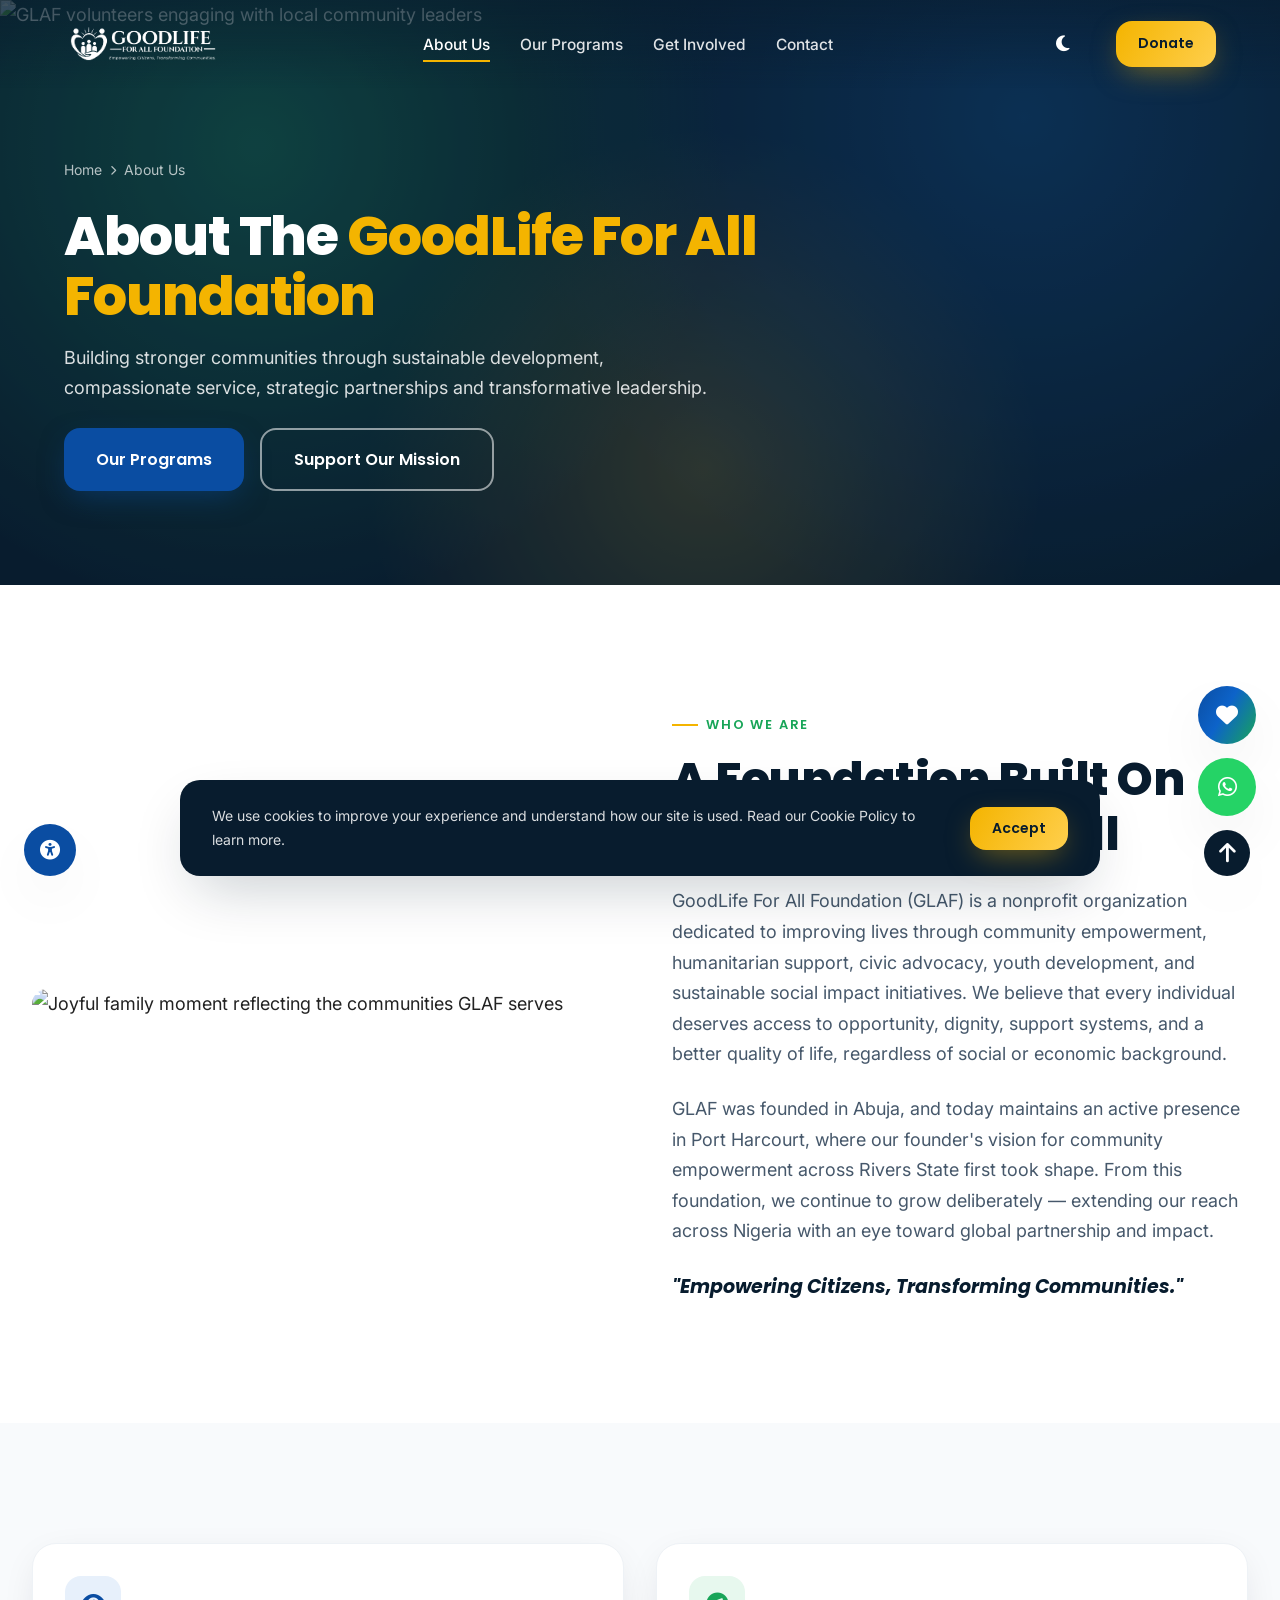
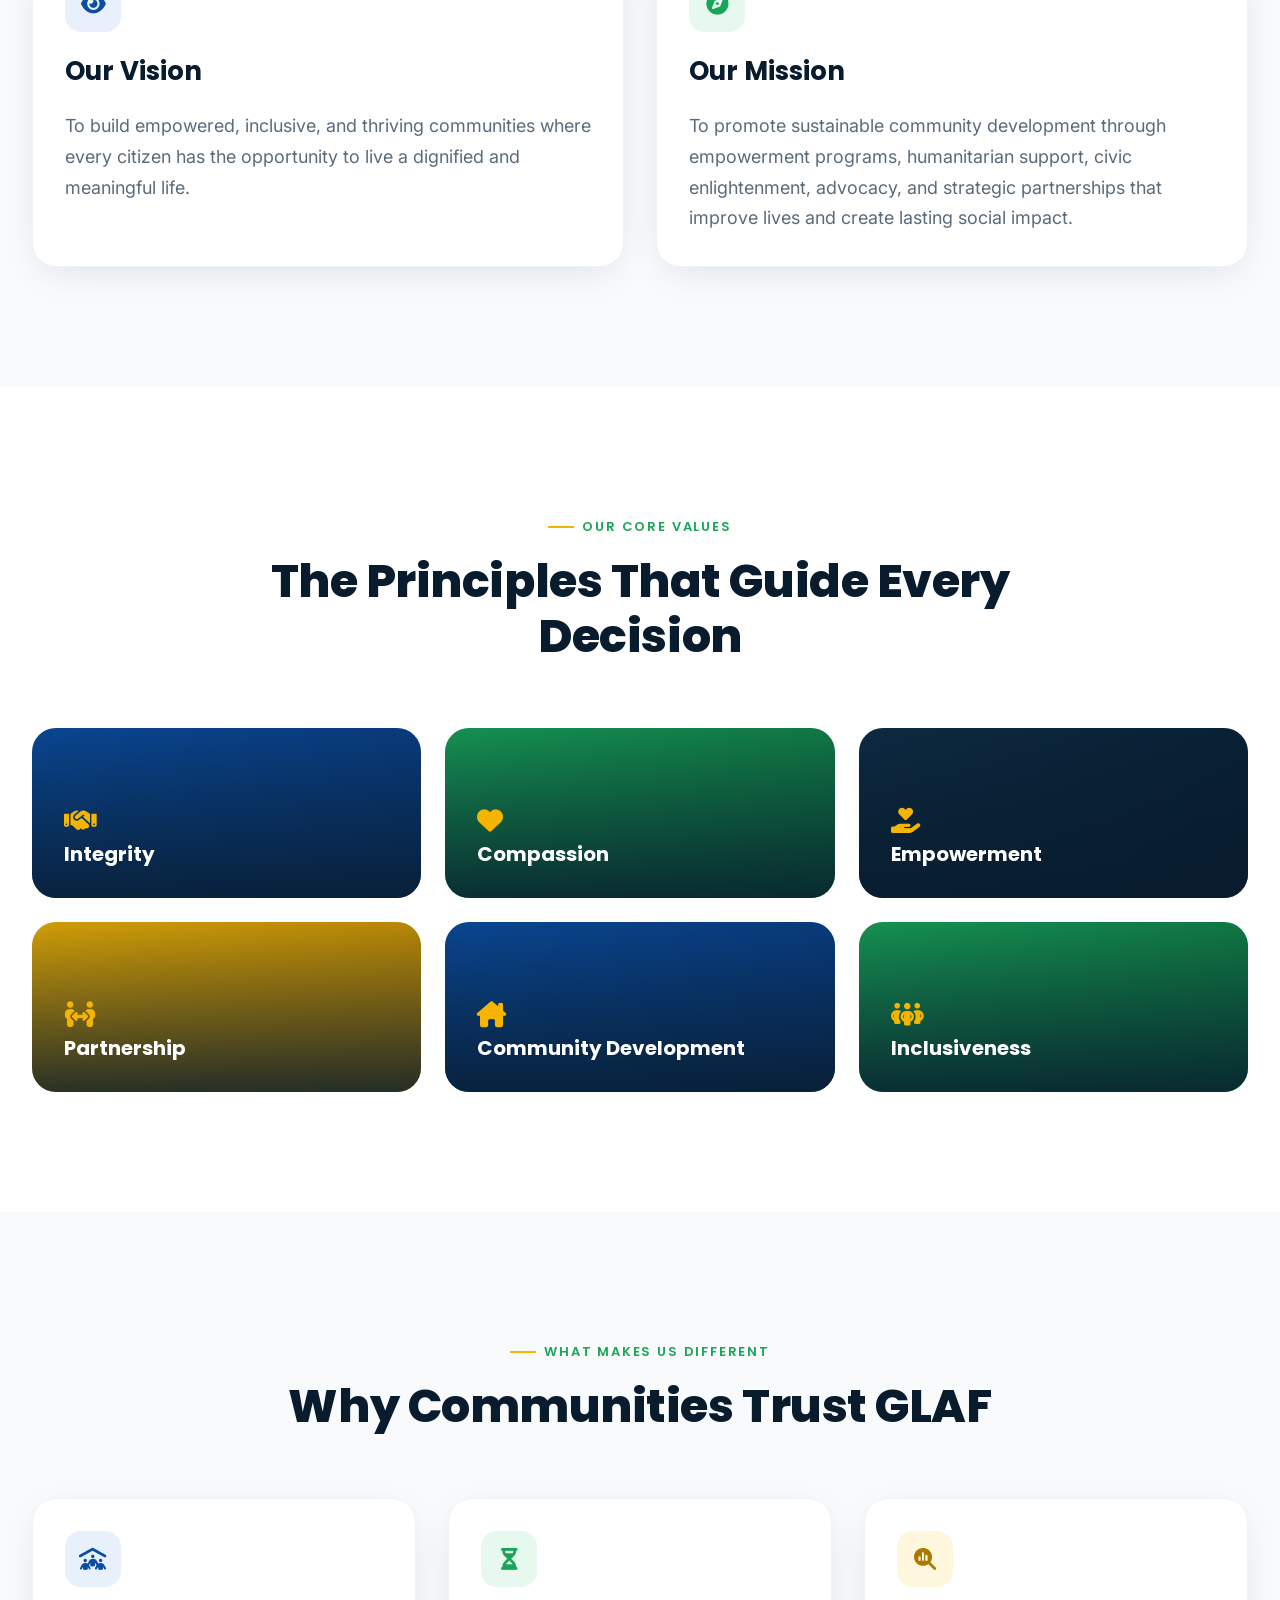
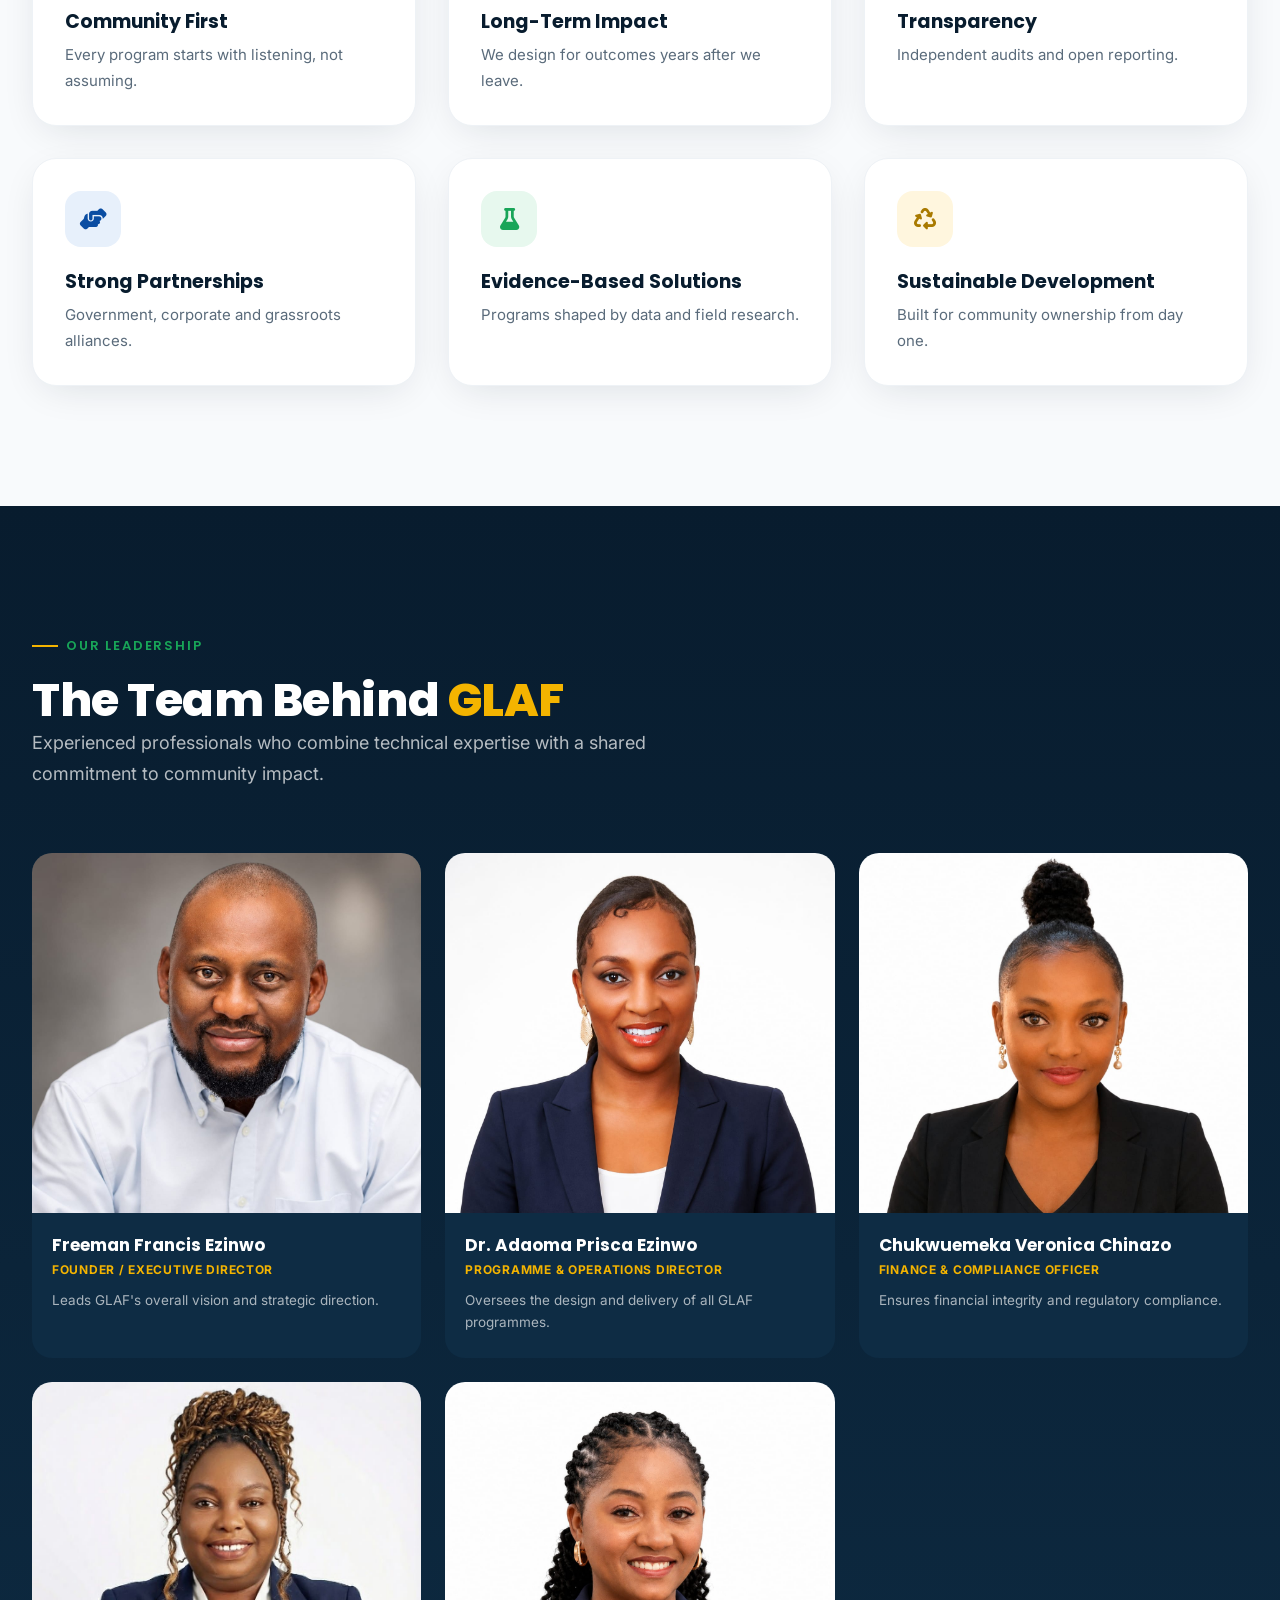
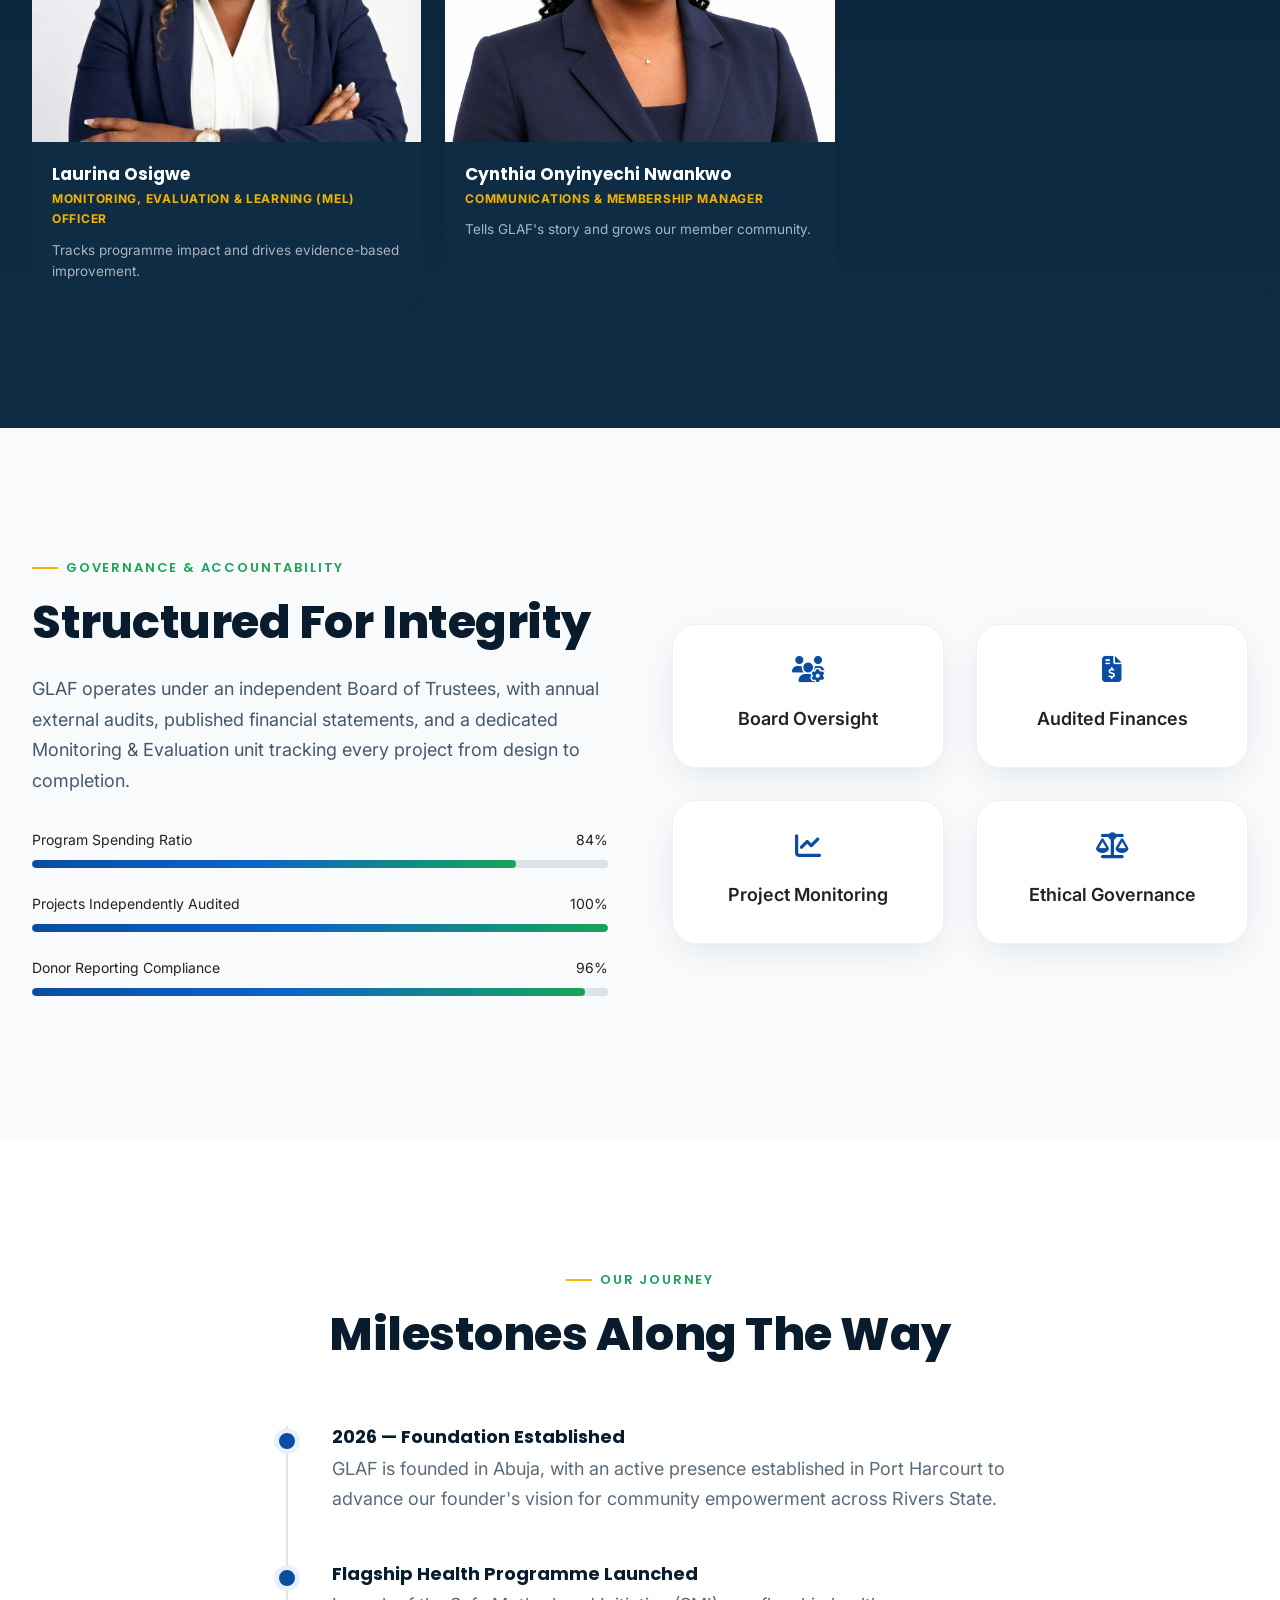
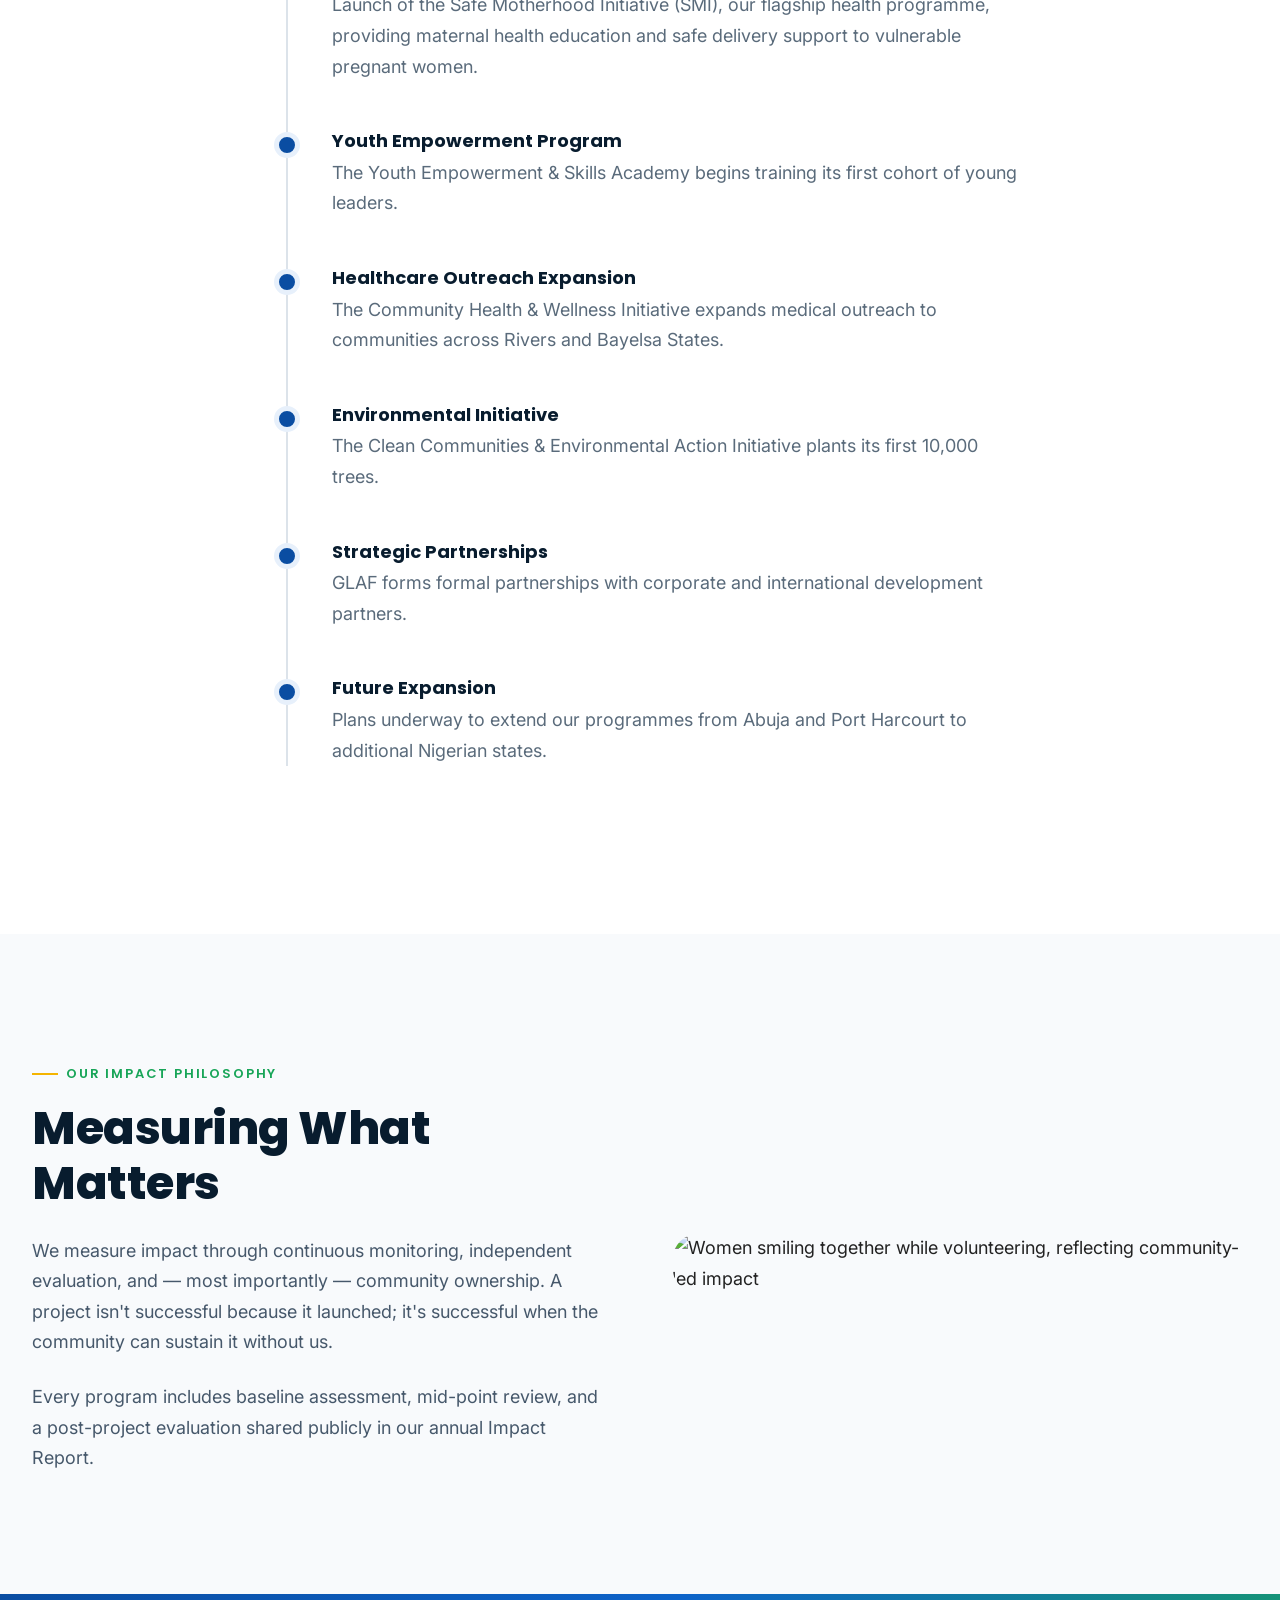
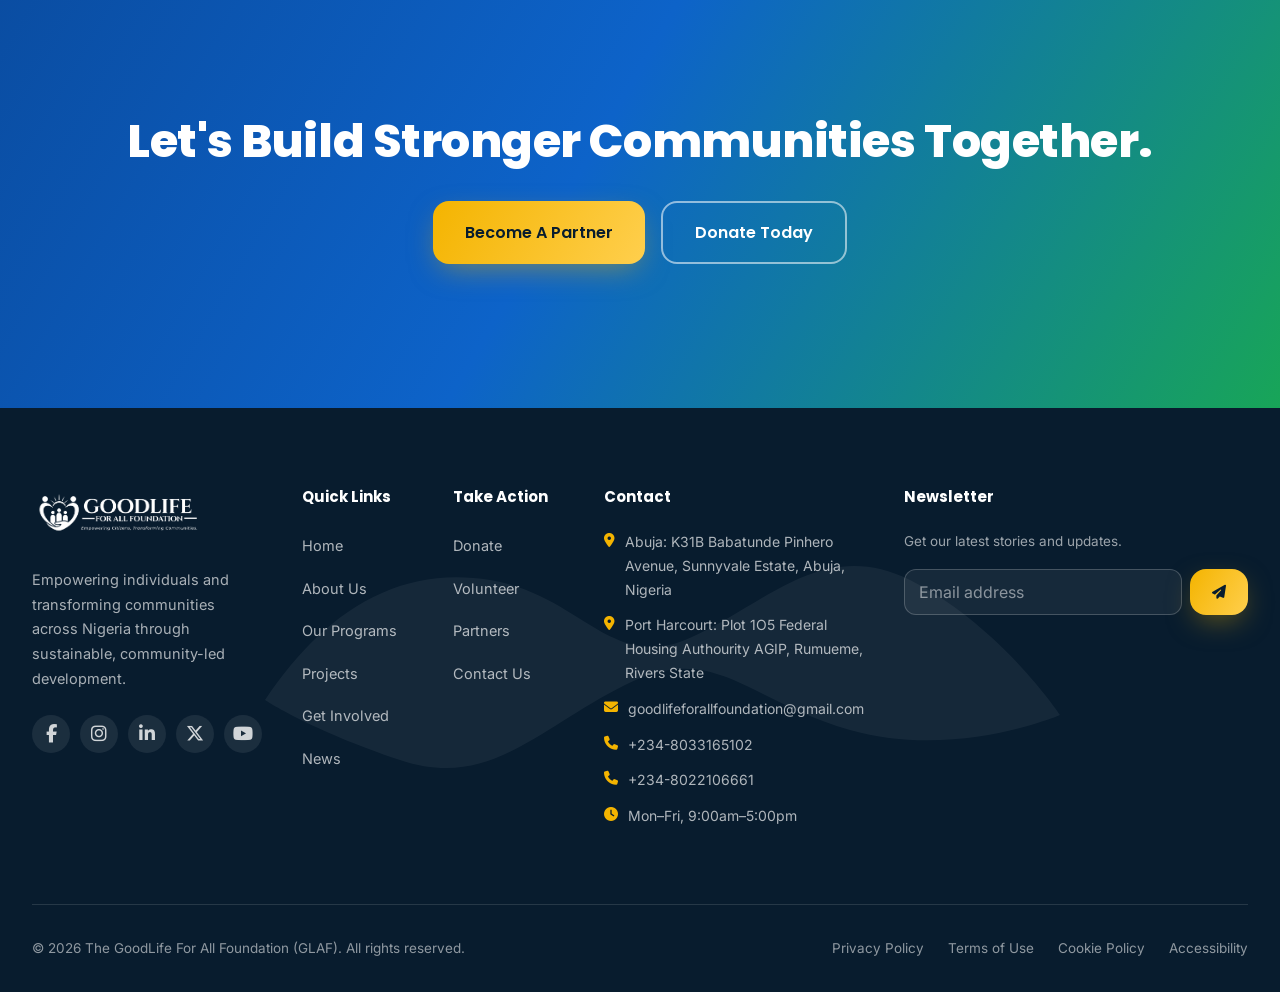
==== about.html @ f574ee42 "Add files via upload" ====
<!DOCTYPE html>
<html lang="en">
<head>
<meta charset="UTF-8">
<meta name="viewport" content="width=device-width, initial-scale=1.0">
<title>About Us | The GoodLife For All Foundation</title>
<meta name="description" content="Learn about The GoodLife For All Foundation's story, mission, vision, leadership and commitment to transparent, community-led development across Nigeria.">
<meta name="keywords" content="GLAF about, GoodLife For All Foundation leadership, Nigeria NGO governance">
<link rel="canonical" href="https://www.goodlifefoundation.org/about">
<meta property="og:type" content="website">
<meta property="og:title" content="About The GoodLife For All Foundation">
<meta property="og:description" content="Why communities trust GLAF — our story, values and leadership.">
<meta property="og:image" content="https://images.unsplash.com/photo-1531482615713-2afd69097998?w=1200&q=80">
<meta name="twitter:card" content="summary_large_image">
<link rel="icon" type="image/svg+xml" href="images/glaf-favicon.svg">
<link rel="alternate icon" href="images/glaf-favicon.svg">
<link rel="preconnect" href="https://fonts.googleapis.com">
<link href="https://fonts.googleapis.com/css2?family=Poppins:wght@400;500;600;700;800&family=Inter:wght@400;500;600;700&display=swap" rel="stylesheet">
<link rel="stylesheet" href="https://cdnjs.cloudflare.com/ajax/libs/font-awesome/6.5.1/css/all.min.css">
<link rel="stylesheet" href="css/style.css">
</head>
<body>
<a href="#main" class="skip-link">Skip to main content</a>
<div class="page-loader"><div class="loader-mark"><img src="images/glaf-favicon-white.svg" alt="The GoodLife For All Foundation"></div></div>
<div class="scroll-progress"></div>

<header class="site-header">
  <div class="container">
    <a href="/" class="brand">
      <img src="images/glaf-logo-white.svg" alt="The GoodLife For All Foundation" class="logo-img logo-white">
      <img src="images/glaf-logo-color.svg" alt="" class="logo-img logo-color" aria-hidden="true">
    </a>
    <nav class="main-nav" aria-label="Primary navigation">
      <ul>
        <li><a href="about">About Us</a></li>
        <li><a href="programs">Our Programs</a></li>
        <li><a href="get-involved">Get Involved</a></li>
        <li><a href="contact">Contact</a></li>
      </ul>
    </nav>
    <div class="nav-cta">
      <button class="theme-toggle btn-sm" aria-label="Toggle dark mode" style="color:#fff;font-size:18px;"><i class="fa-solid fa-moon"></i></button>
      <a href="donate" class="btn btn-gold btn-sm">Donate</a>
      <button class="nav-toggle" aria-label="Toggle menu"><span></span><span></span><span></span></button>
    </div>
  </div>
  <div class="nav-backdrop"></div>
</header>

<main id="main">
<section class="hero page-hero">
  <div class="hero-bg"><img src="https://images.unsplash.com/photo-1531482615713-2afd69097998?w=1600&q=80" alt="GLAF volunteers engaging with local community leaders"></div>
  <div class="hero-overlay"></div>
  <div class="mesh"></div>
  <div class="container hero-content">
    <div class="breadcrumb"><a href="/">Home</a> <i class="fa-solid fa-chevron-right" style="font-size:10px;"></i> <span>About Us</span></div>
    <h1 class="display" data-reveal="up">About The <span class="hl-gold">GoodLife For All Foundation</span></h1>
    <p class="lede" data-reveal="up">Building stronger communities through sustainable development, compassionate service, strategic partnerships and transformative leadership.</p>
    <div class="hero-actions" data-reveal="up">
      <a href="programs" class="btn btn-primary">Our Programs</a>
      <a href="donate" class="btn btn-outline">Support Our Mission</a>
    </div>
  </div>
</section>

<!-- OUR STORY -->
<section class="section bg-white">
  <div class="container split">
    <div data-reveal="left"><img src="https://images.pexels.com/photos/35745672/pexels-photo-35745672.png?w=900&q=80" alt="Joyful family moment reflecting the communities GLAF serves"></div>
    <div data-reveal="right">
      <p class="eyebrow">Who We Are</p>
      <h2 class="h-section mb-3">A Foundation Built On Opportunity For All</h2>
      <p class="lede mb-3">GoodLife For All Foundation (GLAF) is a nonprofit organization dedicated to improving lives through community empowerment, humanitarian support, civic advocacy, youth development, and sustainable social impact initiatives. We believe that every individual deserves access to opportunity, dignity, support systems, and a better quality of life, regardless of social or economic background.</p>
      <p class="lede mb-3">GLAF was founded in Abuja, and today maintains an active presence in Port Harcourt, where our founder's vision for community empowerment across Rivers State first took shape. From this foundation, we continue to grow deliberately — extending our reach across Nigeria with an eye toward global partnership and impact.</p>
      <p style="font-weight:700;font-family:var(--font-head);color:var(--navy);font-size:19px;font-style:italic;">"Empowering Citizens, Transforming Communities."</p>
    </div>
  </div>
</section>

<!-- VISION & MISSION -->
<section class="section bg-gray">
  <div class="container grid-2">
    <div class="card" data-reveal="up"><div class="icon-tile"><i class="fa-solid fa-eye"></i></div><h3 class="h-card" style="font-size:26px;">Our Vision</h3><p class="mt-3" style="color:#5A6B7B;">To build empowered, inclusive, and thriving communities where every citizen has the opportunity to live a dignified and meaningful life.</p></div>
    <div class="card" data-reveal="up"><div class="icon-tile green"><i class="fa-solid fa-compass"></i></div><h3 class="h-card" style="font-size:26px;">Our Mission</h3><p class="mt-3" style="color:#5A6B7B;">To promote sustainable community development through empowerment programs, humanitarian support, civic enlightenment, advocacy, and strategic partnerships that improve lives and create lasting social impact.</p></div>
  </div>
</section>

<!-- CORE VALUES -->
<section class="section bg-white">
  <div class="container">
    <div class="section-head center"><p class="eyebrow" style="justify-content:center;">Our Core Values</p><h2 class="h-section">The Principles That Guide Every Decision</h2></div>
    <div class="bento bento-3col" style="grid-auto-rows:170px;">
      <div class="b-card" style="background:linear-gradient(135deg,#0A4DA2,#083A7D);" data-reveal="scale"><i class="b-icon fa-solid fa-handshake"></i><h3>Integrity</h3></div>
      <div class="b-card" style="background:linear-gradient(135deg,#18A558,#0F7A40);" data-reveal="scale"><i class="b-icon fa-solid fa-heart"></i><h3>Compassion</h3></div>
      <div class="b-card" style="background:linear-gradient(135deg,#0E2C44,#081C2E);" data-reveal="scale"><i class="b-icon fa-solid fa-hand-holding-heart"></i><h3>Empowerment</h3></div>
      <div class="b-card" style="background:linear-gradient(135deg,#F4B400,#c98f00);" data-reveal="scale"><i class="b-icon fa-solid fa-people-arrows"></i><h3>Partnership</h3></div>
      <div class="b-card" style="background:linear-gradient(135deg,#0A4DA2,#083A7D);" data-reveal="scale"><i class="b-icon fa-solid fa-house-chimney"></i><h3>Community Development</h3></div>
      <div class="b-card" style="background:linear-gradient(135deg,#18A558,#0F7A40);" data-reveal="scale"><i class="b-icon fa-solid fa-people-group"></i><h3>Inclusiveness</h3></div>
    </div>
  </div>
</section>

<!-- WHY COMMUNITIES TRUST GLAF -->
<section class="section bg-gray">
  <div class="container">
    <div class="section-head center"><p class="eyebrow" style="justify-content:center;">What Makes Us Different</p><h2 class="h-section">Why Communities Trust GLAF</h2></div>
    <div class="grid-3">
      <div class="card" data-reveal="up"><div class="icon-tile"><i class="fa-solid fa-people-roof"></i></div><h3 class="h-card" style="font-size:19px;">Community First</h3><p style="color:#5A6B7B;font-size:15px;margin-top:8px;">Every program starts with listening, not assuming.</p></div>
      <div class="card" data-reveal="up"><div class="icon-tile green"><i class="fa-solid fa-hourglass-half"></i></div><h3 class="h-card" style="font-size:19px;">Long-Term Impact</h3><p style="color:#5A6B7B;font-size:15px;margin-top:8px;">We design for outcomes years after we leave.</p></div>
      <div class="card" data-reveal="up"><div class="icon-tile gold"><i class="fa-solid fa-magnifying-glass-chart"></i></div><h3 class="h-card" style="font-size:19px;">Transparency</h3><p style="color:#5A6B7B;font-size:15px;margin-top:8px;">Independent audits and open reporting.</p></div>
      <div class="card" data-reveal="up"><div class="icon-tile"><i class="fa-solid fa-handshake-angle"></i></div><h3 class="h-card" style="font-size:19px;">Strong Partnerships</h3><p style="color:#5A6B7B;font-size:15px;margin-top:8px;">Government, corporate and grassroots alliances.</p></div>
      <div class="card" data-reveal="up"><div class="icon-tile green"><i class="fa-solid fa-flask"></i></div><h3 class="h-card" style="font-size:19px;">Evidence-Based Solutions</h3><p style="color:#5A6B7B;font-size:15px;margin-top:8px;">Programs shaped by data and field research.</p></div>
      <div class="card" data-reveal="up"><div class="icon-tile gold"><i class="fa-solid fa-recycle"></i></div><h3 class="h-card" style="font-size:19px;">Sustainable Development</h3><p style="color:#5A6B7B;font-size:15px;margin-top:8px;">Built for community ownership from day one.</p></div>
    </div>
  </div>
</section>

<!-- LEADERSHIP -->
<section class="section bg-dark">
  <div class="container">
    <div class="section-head">
      <p class="eyebrow">Our Leadership</p>
      <h2 class="h-section" style="color:#fff;">The Team Behind <span class="hl-gold">GLAF</span></h2>
      <p class="lede" style="color:rgba(255,255,255,.7);">Experienced professionals who combine technical expertise with a shared commitment to community impact.</p>
    </div>
    <div class="leader-grid">
      <div class="leader-card" data-reveal="up">
        <div class="leader-photo">
          <img src="images/team/freeman-francis-ezinwo.jpg" alt="Portrait of Freeman Francis Ezinwo, Founder and Executive Director">
          <div class="leader-social">
            <a href="#" aria-label="LinkedIn"><i class="fa-brands fa-linkedin-in"></i></a>
            <a href="#" aria-label="X"><i class="fa-brands fa-x-twitter"></i></a>
          </div>
        </div>
        <div class="leader-info">
          <h3>Freeman Francis Ezinwo</h3>
          <p class="leader-role">Founder / Executive Director</p>
          <p class="leader-bio">Leads GLAF's overall vision and strategic direction.</p>
        </div>
      </div>
      <div class="leader-card" data-reveal="up">
        <div class="leader-photo">
          <img src="images/team/adaoma-prisca-ezinwo.jpg" alt="Portrait of Dr. Adaoma Prisca Ezinwo, Programme and Operations Director">
          <div class="leader-social">
            <a href="#" aria-label="LinkedIn"><i class="fa-brands fa-linkedin-in"></i></a>
            <a href="#" aria-label="X"><i class="fa-brands fa-x-twitter"></i></a>
          </div>
        </div>
        <div class="leader-info">
          <h3>Dr. Adaoma Prisca Ezinwo</h3>
          <p class="leader-role">Programme &amp; Operations Director</p>
          <p class="leader-bio">Oversees the design and delivery of all GLAF programmes.</p>
        </div>
      </div>
      <div class="leader-card" data-reveal="up">
        <div class="leader-photo">
          <img src="images/team/chukwuemeka-veronica-chinazo.jpg" alt="Portrait of Chukwuemeka Veronica Chinazo, Finance and Compliance Officer">
          <div class="leader-social">
            <a href="#" aria-label="LinkedIn"><i class="fa-brands fa-linkedin-in"></i></a>
            <a href="#" aria-label="X"><i class="fa-brands fa-x-twitter"></i></a>
          </div>
        </div>
        <div class="leader-info">
          <h3>Chukwuemeka Veronica Chinazo</h3>
          <p class="leader-role">Finance &amp; Compliance Officer</p>
          <p class="leader-bio">Ensures financial integrity and regulatory compliance.</p>
        </div>
      </div>
      <div class="leader-card" data-reveal="up">
        <div class="leader-photo">
          <img src="images/team/laurina-osigwe.jpg" alt="Portrait of Laurina Osigwe, Monitoring, Evaluation and Learning Officer">
          <div class="leader-social">
            <a href="#" aria-label="LinkedIn"><i class="fa-brands fa-linkedin-in"></i></a>
            <a href="#" aria-label="X"><i class="fa-brands fa-x-twitter"></i></a>
          </div>
        </div>
        <div class="leader-info">
          <h3>Laurina Osigwe</h3>
          <p class="leader-role">Monitoring, Evaluation &amp; Learning (MEL) Officer</p>
          <p class="leader-bio">Tracks programme impact and drives evidence-based improvement.</p>
        </div>
      </div>
      <div class="leader-card" data-reveal="up">
        <div class="leader-photo">
          <img src="images/team/cynthia-onyinyechi-nwankwo.jpg" alt="Portrait of Cynthia Onyinyechi Nwankwo, Communications and Membership Manager">
          <div class="leader-social">
            <a href="#" aria-label="LinkedIn"><i class="fa-brands fa-linkedin-in"></i></a>
            <a href="#" aria-label="X"><i class="fa-brands fa-x-twitter"></i></a>
          </div>
        </div>
        <div class="leader-info">
          <h3>Cynthia Onyinyechi Nwankwo</h3>
          <p class="leader-role">Communications &amp; Membership Manager</p>
          <p class="leader-bio">Tells GLAF's story and grows our member community.</p>
        </div>
      </div>
    </div>
  </div>
</section>

<!-- GOVERNANCE -->
<section class="section bg-gray">
  <div class="container split">
    <div data-reveal="left">
      <p class="eyebrow">Governance &amp; Accountability</p>
      <h2 class="h-section mb-3">Structured For Integrity</h2>
      <p class="lede mb-4">GLAF operates under an independent Board of Trustees, with annual external audits, published financial statements, and a dedicated Monitoring &amp; Evaluation unit tracking every project from design to completion.</p>
      <div class="mb-3"><div class="flex" style="justify-content:space-between;font-size:14px;color:var(--charcoal);"><span>Program Spending Ratio</span><span>84%</span></div><div class="pbar" style="background:var(--gray-200);"><span data-pct="84" style="background:var(--grad-hope);"></span></div></div>
      <div class="mb-3"><div class="flex" style="justify-content:space-between;font-size:14px;color:var(--charcoal);"><span>Projects Independently Audited</span><span>100%</span></div><div class="pbar" style="background:var(--gray-200);"><span data-pct="100" style="background:var(--grad-hope);"></span></div></div>
      <div class="mb-3"><div class="flex" style="justify-content:space-between;font-size:14px;color:var(--charcoal);"><span>Donor Reporting Compliance</span><span>96%</span></div><div class="pbar" style="background:var(--gray-200);"><span data-pct="96" style="background:var(--grad-hope);"></span></div></div>
    </div>
    <div class="grid-2" data-reveal="right">
      <div class="card text-center"><i class="fa-solid fa-users-gear" style="font-size:26px;color:var(--blue);"></i><p class="mt-2" style="font-weight:600;">Board Oversight</p></div>
      <div class="card text-center"><i class="fa-solid fa-file-invoice-dollar" style="font-size:26px;color:var(--blue);"></i><p class="mt-2" style="font-weight:600;">Audited Finances</p></div>
      <div class="card text-center"><i class="fa-solid fa-chart-line" style="font-size:26px;color:var(--blue);"></i><p class="mt-2" style="font-weight:600;">Project Monitoring</p></div>
      <div class="card text-center"><i class="fa-solid fa-scale-balanced" style="font-size:26px;color:var(--blue);"></i><p class="mt-2" style="font-weight:600;">Ethical Governance</p></div>
    </div>
  </div>
</section>

<!-- OUR JOURNEY -->
<section class="section bg-white">
  <div class="container" style="max-width:820px;">
    <div class="section-head center"><p class="eyebrow" style="justify-content:center;">Our Journey</p><h2 class="h-section">Milestones Along The Way</h2></div>
    <div class="timeline">
      <div class="tl-item"><span class="tl-dot"></span><h4>2026 — Foundation Established</h4><p>GLAF is founded in Abuja, with an active presence established in Port Harcourt to advance our founder's vision for community empowerment across Rivers State.</p></div>
      <div class="tl-item"><span class="tl-dot"></span><h4>Flagship Health Programme Launched</h4><p>Launch of the Safe Motherhood Initiative (SMI), our flagship health programme, providing maternal health education and safe delivery support to vulnerable pregnant women.</p></div>
      <div class="tl-item"><span class="tl-dot"></span><h4>Youth Empowerment Program</h4><p>The Youth Empowerment &amp; Skills Academy begins training its first cohort of young leaders.</p></div>
      <div class="tl-item"><span class="tl-dot"></span><h4>Healthcare Outreach Expansion</h4><p>The Community Health &amp; Wellness Initiative expands medical outreach to communities across Rivers and Bayelsa States.</p></div>
      <div class="tl-item"><span class="tl-dot"></span><h4>Environmental Initiative</h4><p>The Clean Communities &amp; Environmental Action Initiative plants its first 10,000 trees.</p></div>
      <div class="tl-item"><span class="tl-dot"></span><h4>Strategic Partnerships</h4><p>GLAF forms formal partnerships with corporate and international development partners.</p></div>
      <div class="tl-item"><span class="tl-dot"></span><h4>Future Expansion</h4><p>Plans underway to extend our programmes from Abuja and Port Harcourt to additional Nigerian states.</p></div>
    </div>
  </div>
</section>

<!-- IMPACT PHILOSOPHY -->
<section class="section bg-gray">
  <div class="container split reverse">
    <div data-reveal="right"><img src="https://images.pexels.com/photos/7849436/pexels-photo-7849436.jpeg?w=900&q=80" alt="Women smiling together while volunteering, reflecting community-led impact"></div>
    <div data-reveal="left">
      <p class="eyebrow">Our Impact Philosophy</p>
      <h2 class="h-section mb-3">Measuring What Matters</h2>
      <p class="lede mb-3">We measure impact through continuous monitoring, independent evaluation, and — most importantly — community ownership. A project isn't successful because it launched; it's successful when the community can sustain it without us.</p>
      <p class="lede">Every program includes baseline assessment, mid-point review, and a post-project evaluation shared publicly in our annual Impact Report.</p>
    </div>
  </div>
</section>

<section class="section text-center" style="background:var(--grad-hope);color:#fff;">
  <div class="container" data-reveal="scale">
    <h2 class="h-section" style="color:#fff;">Let's Build Stronger Communities Together.</h2>
    <div class="hero-actions mt-4" style="justify-content:center;">
      <a href="partners" class="btn btn-gold">Become A Partner</a>
      <a href="donate" class="btn btn-outline">Donate Today</a>
    </div>
  </div>
</section>
</main>

<footer class="mega-footer">
  <div class="container">
    <div class="footer-top">
      <div class="footer-brand">
        <a href="/" class="brand" style="color:#fff;"><img src="images/glaf-logo-white.svg" alt="The GoodLife For All Foundation" class="logo-img"></a>
        <p>Empowering individuals and transforming communities across Nigeria through sustainable, community-led development.</p>
        <div class="social-row">
          <a href="#" aria-label="Facebook"><i class="fa-brands fa-facebook-f"></i></a>
          <a href="#" aria-label="Instagram"><i class="fa-brands fa-instagram"></i></a>
          <a href="#" aria-label="LinkedIn"><i class="fa-brands fa-linkedin-in"></i></a>
          <a href="#" aria-label="X"><i class="fa-brands fa-x-twitter"></i></a>
          <a href="#" aria-label="YouTube"><i class="fa-brands fa-youtube"></i></a>
        </div>
      </div>
      <div class="footer-col"><h4>Quick Links</h4><ul>
        <li><a href="/">Home</a></li>
        <li><a href="about">About Us</a></li>
        <li><a href="programs">Our Programs</a></li>
        <li><a href="projects">Projects</a></li>
        <li><a href="get-involved">Get Involved</a></li>
        <li><a href="news">News</a></li>
      </ul></div>
      <div class="footer-col"><h4>Take Action</h4><ul>
        <li><a href="donate">Donate</a></li>
        <li><a href="get-involved">Volunteer</a></li>
        <li><a href="partners">Partners</a></li>
        <li><a href="contact">Contact Us</a></li>
      </ul></div>
      <div class="footer-col"><h4>Contact</h4><ul class="footer-contact">
        <li><i class="fa-solid fa-location-dot"></i> Abuja: K31B Babatunde Pinhero Avenue, Sunnyvale Estate, Abuja, Nigeria</li>
        <li><i class="fa-solid fa-location-dot"></i> Port Harcourt: Plot 1O5 Federal Housing Authourity AGIP, Rumueme, Rivers State</li>
        <li><i class="fa-solid fa-envelope"></i> goodlifeforallfoundation@gmail.com</li>
        <li><i class="fa-solid fa-phone"></i> +234-8033165102</li>
        <li><i class="fa-solid fa-phone"></i> +234-8022106661</li>
        <li><i class="fa-solid fa-clock"></i> Mon–Fri, 9:00am–5:00pm</li>
      </ul></div>
      <div class="footer-col footer-newsletter"><h4>Newsletter</h4><p style="font-size:13.5px;color:rgba(255,255,255,.6);">Get our latest stories and updates.</p>
        <form data-validate><input type="hidden" name="access_key" value="5323d565-a1c2-4b7e-b50b-c8671c166797"><input type="hidden" name="subject" value="New Newsletter Signup - GLAF Website"><input type="checkbox" name="botcheck" style="display:none;" tabindex="-1" autocomplete="off"><input type="email" name="email" required placeholder="Email address" aria-label="Newsletter email"><button class="btn btn-gold btn-sm" type="submit"><i class="fa-solid fa-paper-plane"></i></button></form>
        <div class="form-success" style="margin-top:10px;">Subscribed!</div>
      </div>
    </div>
    <div class="footer-bottom">
      <p>© 2026 The GoodLife For All Foundation (GLAF). All rights reserved.</p>
      <div class="legal-links"><a href="#">Privacy Policy</a><a href="#">Terms of Use</a><a href="#">Cookie Policy</a><a href="#">Accessibility</a></div>
    </div>
  </div>
</footer>

<div class="floating-btns">
  <a href="donate" class="fab donate" aria-label="Donate now"><i class="fa-solid fa-heart"></i></a>
  <a href="https://wa.me/2348033165102" class="fab whatsapp" aria-label="Chat on WhatsApp"><i class="fa-brands fa-whatsapp"></i></a>
  <button class="fab top" aria-label="Back to top"><i class="fa-solid fa-arrow-up"></i></button>
</div>
<button class="a11y-btn" aria-label="Accessibility options"><i class="fa-solid fa-universal-access"></i></button>
<div class="a11y-panel">
  <button class="a11y-bigtext"><i class="fa-solid fa-text-height"></i> Larger Text</button>
  <button class="a11y-contrast"><i class="fa-solid fa-circle-half-stroke"></i> High Contrast</button>
</div>
<div class="cookie-bar">
  <p>We use cookies to improve your experience and understand how our site is used. Read our Cookie Policy to learn more.</p>
  <div class="flex gap-2"><button class="btn btn-gold btn-sm cookie-accept">Accept</button></div>
</div>
<div class="modal-overlay" id="programModal">
  <div class="modal-box">
    <button class="modal-close" aria-label="Close">&times;</button>
    <div class="modal-tag" id="modalTag"></div>
    <h3 class="modal-title" id="modalTitle"></h3>
    <p class="modal-body-text" id="modalBody"></p>
    <h4 class="modal-focus-heading">Focus Areas</h4>
    <ul class="modal-focus-list" id="modalFocusList"></ul>
  </div>
</div>
<script src="js/script.js"></script>
</body>
</html>
---- css/style.css ----
/* ==========================================================================
   THE GOODLIFE FOUNDATION — GLOBAL STYLESHEET
   Building Hope. Creating Opportunities. Transforming Communities.
   ========================================================================== */

/* ---------- 1. DESIGN TOKENS ---------- */
:root{
  /* Color system */
  --blue: #0A4DA2;
  --blue-dark: #073869;
  --blue-light: #E7F0FB;
  --green: #18A558;
  --green-dark: #0F7A40;
  --gold: #F4B400;
  --white: #FFFFFF;
  --gray-50: #F8FAFC;
  --gray-100: #EEF2F6;
  --gray-200: #DCE3EA;
  --gray-400: #94A3B8;
  --navy: #081C2E;
  --navy-soft: #0E2C44;
  --charcoal: #222222;
  --success: #34C759;
  --warning: #F59E0B;
  --error: #EF4444;

  --grad-hope: linear-gradient(120deg, var(--blue) 0%, #0d63c9 45%, var(--green) 100%);
  --grad-gold: linear-gradient(120deg, var(--gold) 0%, #ffcf4d 100%);
  --grad-dark: linear-gradient(180deg, var(--navy) 0%, var(--navy-soft) 100%);

  /* Type */
  --font-head: 'Poppins', sans-serif;
  --font-body: 'Inter', sans-serif;

  /* Spacing (8pt system) */
  --s-1: 8px;
  --s-2: 16px;
  --s-3: 24px;
  --s-4: 32px;
  --s-5: 40px;
  --s-6: 48px;
  --s-8: 64px;
  --s-10: 80px;
  --s-section: 120px;

  --radius-card: 24px;
  --radius-btn: 16px;
  --radius-img: 28px;

  --max-width: 1320px;
  --ease: cubic-bezier(.4,0,.2,1);
  --dur: 500ms;

  --shadow-soft: 0 10px 40px -12px rgba(8,28,46,.14);
  --shadow-lift: 0 24px 60px -16px rgba(8,28,46,.24);
  --nav-h: 88px;
}

[data-theme="dark"]{
  --white: #0E1720;
  --gray-50: #10202E;
  --gray-100: #16283A;
  --gray-200: #223449;
  --charcoal: #EAF1F8;
  --navy: #05121C;
  --navy-soft: #0A1D2C;
  --blue-light: #10283F;
}

/* ---------- 2. RESET & BASE ---------- */
*, *::before, *::after{ box-sizing: border-box; margin:0; padding:0; }
html{ scroll-behavior: smooth; overflow-x: hidden; max-width: 100%; }
@media (prefers-reduced-motion: reduce){
  html{ scroll-behavior: auto; }
  *, *::before, *::after{ animation-duration: .001ms !important; animation-iteration-count: 1 !important; transition-duration: .001ms !important; scroll-behavior: auto !important; }
}
body{
  font-family: var(--font-body);
  color: var(--charcoal);
  background: var(--white);
  line-height: 1.7;
  font-size: 18px;
  overflow-x: hidden;
  max-width: 100%;
  -webkit-font-smoothing: antialiased;
  transition: background .3s var(--ease), color .3s var(--ease);
}
img{ max-width: 100%; display:block; border-radius: var(--radius-img); }
a{ color: inherit; text-decoration: none; }
ul{ list-style: none; }
button{ font-family: inherit; cursor: pointer; border:none; background:none; }
input, textarea, select{ font-family: inherit; font-size: 1rem; }
h1,h2,h3,h4,h5{ font-family: var(--font-head); line-height: 1.2; font-weight: 700; color: var(--navy); }
[data-theme="dark"] h1,[data-theme="dark"] h2,[data-theme="dark"] h3,[data-theme="dark"] h4,[data-theme="dark"] h5{ color: #F4F8FC; }
.container{ max-width: var(--max-width); margin: 0 auto; padding: 0 var(--s-4); }
section{ position: relative; }

/* Focus states — accessibility */
a:focus-visible, button:focus-visible, input:focus-visible, textarea:focus-visible, select:focus-visible, [tabindex]:focus-visible{
  outline: 3px solid var(--gold);
  outline-offset: 3px;
  border-radius: 6px;
}
.skip-link{
  position:absolute; left:-999px; top:0; background:var(--blue); color:#fff; padding:12px 20px; z-index:9999; border-radius:0 0 12px 0;
}
.skip-link:focus{ left:0; }

/* Typography scale */
.eyebrow{
  display:inline-flex; align-items:center; gap:8px;
  font-family: var(--font-head); font-weight:600; font-size: 13px; letter-spacing: .14em; text-transform: uppercase;
  color: var(--green); margin-bottom: var(--s-2);
}
.eyebrow::before{ content:""; width:26px; height:2px; background: var(--gold); display:inline-block; }
h1.display{ font-size: 54px; font-weight: 800; letter-spacing:-0.02em; line-height:1.12; }
h2.h-section{ font-size: 46px; font-weight: 800; letter-spacing: -0.01em; }
h3.h-card{ font-size: 24px; font-weight: 700; }
.lede{ font-size: 18px; color: #46586B; max-width: 650px; }
[data-theme="dark"] .lede{ color:#B9C7D6; }
.text-white .lede, .on-dark .lede{ color: #C7D6E5; }
.hl-gold{ color: var(--gold); }
.hero-subline{ font-size: 0.5em; font-weight: 600; display:inline-block; }
@media (max-width: 640px){ .hero-subline{ font-size: 0.62em; } }

@media (max-width: 1024px){
  h1.display{ font-size: 42px; }
  h2.h-section{ font-size: 36px; }
}
@media (max-width: 640px){
  h1.display{ font-size: 32px; }
  h2.h-section{ font-size: 28px; }
  body{ font-size: 16px; }
}

.section-head{ max-width: 760px; margin-bottom: var(--s-8); }
.section-head.center{ margin-left:auto; margin-right:auto; text-align:center; }

/* ---------- 3. BUTTONS ---------- */
.btn{
  display:inline-flex; align-items:center; justify-content:center; gap:10px;
  padding: 16px 32px; border-radius: var(--radius-btn);
  font-family: var(--font-head); font-weight:600; font-size:16px;
  transition: transform var(--dur) var(--ease), box-shadow var(--dur) var(--ease), background var(--dur) var(--ease);
  position:relative; overflow:hidden; white-space:nowrap;
}
.btn i{ transition: transform .3s var(--ease); }
.btn:hover i.fa-arrow-right{ transform: translateX(4px); }
.btn-primary{ background: var(--blue); color:#fff; box-shadow: 0 10px 30px -8px rgba(10,77,162,.5); }
.btn-primary:hover{ transform: translateY(-3px); box-shadow: 0 18px 40px -10px rgba(10,77,162,.6); }
.btn-gold{ background: var(--grad-gold); color: var(--navy); box-shadow: 0 10px 30px -8px rgba(244,180,0,.5); }
.btn-gold:hover{ transform: translateY(-3px); box-shadow: 0 18px 40px -10px rgba(244,180,0,.55); }
.btn-outline{ background: transparent; color:#fff; border:2px solid rgba(255,255,255,.55); }
.btn-outline:hover{ background: rgba(255,255,255,.12); transform: translateY(-3px); border-color:#fff; }
.btn-outline-dark{ background: transparent; color: var(--blue); border:2px solid var(--blue); }
.btn-outline-dark:hover{ background: var(--blue); color:#fff; transform: translateY(-3px); }
.btn-sm{ padding: 11px 22px; font-size:14px; }
.btn-block{ width:100%; }
.btn .ripple{ position:absolute; border-radius:50%; background: rgba(255,255,255,.5); transform: scale(0); animation: ripple .6s var(--ease); pointer-events:none; }
@keyframes ripple{ to{ transform: scale(3); opacity:0; } }

/* ---------- 4. NAVIGATION ---------- */
.site-header{
  position: fixed; top:0; left:0; right:0; z-index: 1000;
  height: var(--nav-h);
  display:flex; align-items:center;
  transition: all .4s var(--ease);
}
.site-header .container{ display:flex; align-items:center; justify-content:space-between; max-width:none; width:100%; margin:0; padding:0 clamp(24px, 5vw, 88px); }
.hero .hero-content{ max-width:none; margin:0; padding-left: clamp(24px, 5vw, 88px); padding-right: clamp(24px, 5vw, 88px); }
.site-header.scrolled{
  height: 72px;
  background: rgba(255,255,255,.9);
  backdrop-filter: blur(18px) saturate(160%);
  -webkit-backdrop-filter: blur(18px) saturate(160%);
  box-shadow: 0 8px 32px -12px rgba(8,28,46,.18);
}
[data-theme="dark"] .site-header.scrolled{ background: rgba(14,23,32,.92); }
.site-header:not(.scrolled){ background: linear-gradient(180deg, rgba(8,28,46,.55) 0%, rgba(8,28,46,0) 100%); }
.page-header:not(.on-hero){ background: var(--navy); }

/* Logo swap: white mark by default (dark hero/nav), brand-blue mark once the nav turns light on scroll */
.brand{ position:relative; display:flex; align-items:center; gap:12px; font-family: var(--font-head); font-weight:800; font-size: 21px; color:#fff; }
.brand .logo-color{ position:absolute; left:0; top:50%; transform:translateY(-50%); opacity:0; pointer-events:none; transition: opacity .3s var(--ease); }
.site-header.scrolled .brand .logo-white{ opacity:0; }
.site-header.scrolled .brand .logo-color{ opacity:1; }
[data-theme="dark"] .site-header.scrolled .brand .logo-color{ opacity:0; }
[data-theme="dark"] .site-header.scrolled .brand .logo-white{ opacity:1; }

/* Nav icon buttons follow the same light/dark swap */
.site-header.scrolled .theme-toggle{ color: var(--navy) !important; }
.site-header.scrolled .nav-toggle span{ background: var(--navy); }
[data-theme="dark"] .site-header.scrolled .theme-toggle{ color: #fff !important; }
[data-theme="dark"] .site-header.scrolled .nav-toggle span{ background: #fff; }

@media (min-width:961px){
  .site-header.scrolled .main-nav a{ color: var(--navy); }
  .site-header.scrolled .main-nav a.active{ color: var(--blue); }
  [data-theme="dark"] .site-header.scrolled .main-nav a{ color: #fff; }
}

.brand .mark{ width:42px; height:42px; border-radius:12px; background: var(--grad-hope); display:flex; align-items:center; justify-content:center; font-size:18px; color:#fff; box-shadow: 0 6px 18px -4px rgba(24,165,88,.6); }
.brand span em{ font-style:normal; color: var(--gold); }
.brand .logo-img{ height:46px; width:auto; display:block; border-radius:0; }
.footer-brand .logo-img{ height:50px; margin-bottom:14px; }
@media (max-width:600px){ .brand .logo-img{ height:38px; } }

.main-nav{ display:flex; align-items:center; gap:var(--s-6); }
.main-nav ul{ display:flex; gap: 30px; }
.main-nav a{
  color: rgba(255,255,255,.88); font-weight:500; font-size:15.5px; position:relative; padding: 6px 0;
}
.main-nav a::after{ content:""; position:absolute; left:0; bottom:-2px; width:0; height:2px; background: var(--gold); transition: width .3s var(--ease); }
.main-nav a:hover::after, .main-nav a.active::after{ width:100%; }
.main-nav a.active{ color:#fff; }
.nav-cta{ display:flex; align-items:center; gap: var(--s-3); }

.nav-toggle{ display:none; flex-direction:column; gap:5px; width:32px; z-index:1200; }
.nav-toggle span{ height:2px; width:100%; background:#fff; border-radius:2px; transition: all .3s var(--ease); }
.nav-toggle.active span:nth-child(1){ transform: translateY(7px) rotate(45deg); }
.nav-toggle.active span:nth-child(2){ opacity:0; }
.nav-toggle.active span:nth-child(3){ transform: translateY(-7px) rotate(-45deg); }

@media (max-width: 960px){
  .main-nav ul{
    position: fixed; inset:0 0 0 auto; width:min(340px,86vw); height:100vh; height:100dvh;
    background: var(--navy); flex-direction:column; padding: 120px var(--s-5) var(--s-5);
    gap: var(--s-3); transform: translateX(100%); transition: transform .45s var(--ease);
    box-shadow: -20px 0 60px rgba(0,0,0,.3); z-index:1150; overflow-y:auto;
  }
  .main-nav ul.open{ transform: translateX(0); }
  .main-nav a{ font-size:19px; }
  .nav-toggle{ display:flex; }
  .nav-cta .btn-outline{ display:none; }
  .nav-backdrop{ position:fixed; inset:0; background:rgba(8,28,46,.5); backdrop-filter:blur(2px); z-index:1100; opacity:0; pointer-events:none; transition:opacity .35s var(--ease); }
  .nav-backdrop.open{ opacity:1; pointer-events:auto; }
}

/* ---------- 5. HERO ---------- */
.hero{
  min-height: 100vh; display:flex; align-items:center; position:relative; overflow:hidden;
  background: var(--navy); color:#fff; padding-top: var(--nav-h);
}
.hero-bg{ position:absolute; inset:0; z-index:0; }
.hero-bg img{ width:100%; height:100%; object-fit:cover; border-radius:0; }
.hero-bg.hero-bg-slideshow img{ position:absolute; inset:0; opacity:0; animation-name: heroSlideFade; animation-timing-function: ease-in-out; animation-iteration-count: infinite; animation-fill-mode: backwards; }
@keyframes heroSlideFade{ 0%{ opacity:0; } 4%{ opacity:1; } 16%{ opacity:1; } 20%{ opacity:0; } 100%{ opacity:0; } }
.hero-overlay{ position:absolute; inset:0; background: linear-gradient(180deg, rgba(8,28,46,.55) 0%, rgba(8,28,46,.72) 60%, rgba(8,28,46,.92) 100%); z-index:1; }
.mesh{ position:absolute; inset:0; z-index:2; opacity:.55; mix-blend-mode: screen; background:
  radial-gradient(circle at 20% 25%, rgba(24,165,88,.45), transparent 42%),
  radial-gradient(circle at 80% 20%, rgba(10,77,162,.5), transparent 45%),
  radial-gradient(circle at 55% 80%, rgba(244,180,0,.28), transparent 40%);
  animation: meshMove 18s ease-in-out infinite alternate;
}
@keyframes meshMove{ 0%{ transform: scale(1) translate(0,0);} 100%{ transform: scale(1.15) translate(-2%,2%);} }
.shape{ position:absolute; border-radius:50%; filter: blur(2px); opacity:.5; z-index:2; animation: floaty 9s ease-in-out infinite; }
.shape.s1{ width:120px; height:120px; background: rgba(244,180,0,.35); top:18%; left:8%; }
.shape.s2{ width:70px; height:70px; background: rgba(24,165,88,.4); top:65%; left:14%; animation-delay:1.5s; }
.shape.s3{ width:160px; height:160px; background: rgba(10,77,162,.3); top:60%; right:10%; animation-delay:.8s; }
@keyframes floaty{ 0%,100%{ transform: translateY(0);} 50%{ transform: translateY(-26px);} }

.hero-content{ position:relative; z-index:3; padding: var(--s-6) 0 var(--s-6); text-align:left; }
.hero-content h1{ color:#fff; max-width:700px; }
.hero-content .lede{ color: rgba(255,255,255,.85); margin: var(--s-2) 0 var(--s-3); }
.hero-actions{ display:flex; gap: var(--s-2); flex-wrap:wrap; margin-bottom: var(--s-3); }

.trust-badges{ display:flex; flex-wrap:wrap; gap: 10px; margin-bottom: var(--s-3); }
.badge{
  display:flex; align-items:center; gap:8px; padding: 7px 14px; border-radius:999px;
  background: rgba(255,255,255,.08); border:1px solid rgba(255,255,255,.18); font-size:12.5px; font-weight:500;
  backdrop-filter: blur(6px);
}
.badge i{ color: var(--green); }

.hero-stats{ display:grid; grid-template-columns: repeat(4,1fr); gap: var(--s-2); max-width: 900px; }
.glass-card{
  background: rgba(255,255,255,.07); border:1px solid rgba(255,255,255,.16); border-radius: var(--radius-card);
  padding: var(--s-3); backdrop-filter: blur(14px); transition: transform var(--dur) var(--ease), background var(--dur) var(--ease);
}
.glass-card:hover{ transform: translateY(-6px); background: rgba(255,255,255,.11); }
.stat-num{ font-family: var(--font-head); font-size: 28px; font-weight:800; color:#fff; line-height:1; }
.stat-label{ font-size:12.5px; color: rgba(255,255,255,.75); margin-top:4px; }

.scroll-cue{ position:absolute; bottom:36px; left:50%; transform:translateX(-50%); z-index:3; display:flex; flex-direction:column; align-items:center; gap:8px; color: rgba(255,255,255,.7); font-size:12px; letter-spacing:.08em; text-transform:uppercase; }
.mouse{ width:26px; height:42px; border:2px solid rgba(255,255,255,.6); border-radius:14px; position:relative; }
.mouse::before{ content:""; position:absolute; top:6px; left:50%; width:4px; height:8px; background:#fff; border-radius:2px; transform:translateX(-50%); animation: scrolldot 1.8s ease infinite; }
@keyframes scrolldot{ 0%{ opacity:1; top:6px;} 100%{ opacity:0; top:22px;} }

@media (max-width: 900px){ .hero-stats{ grid-template-columns: repeat(2,1fr); } }

/* Inner page hero (shorter) */
.page-hero{ min-height: 65vh; padding-top: var(--nav-h); }
.page-hero.h-70{ min-height:70vh; }
.page-hero.h-60{ min-height:60vh; }
.page-hero .hero-content{ padding-top: var(--s-6); padding-bottom: var(--s-6); }
.breadcrumb{ display:flex; gap:8px; align-items:center; font-size:14px; color: rgba(255,255,255,.7); margin-bottom: var(--s-3); }
.breadcrumb a:hover{ color:#fff; }

/* ---------- 6. SECTIONS / LAYOUT ---------- */
.section{ padding: var(--s-section) 0; }
.section.tight{ padding: 80px 0; }
.bg-white{ background: var(--white); }
.bg-gray{ background: var(--gray-50); }
.bg-blue-tint{ background: var(--blue-light); }
.bg-dark{ background: var(--grad-dark); color:#fff; }
.bg-dark h2, .bg-dark h3, .bg-dark h4{ color:#fff; }
.bg-dark .lede{ color: rgba(255,255,255,.75); }

.split{ display:grid; grid-template-columns: minmax(0,1fr) minmax(0,1fr); gap: var(--s-8); align-items:center; }
.split > *{ min-width:0; }
.split img{ width:100%; height:auto; }
.split.reverse{ direction: rtl; }
.split.reverse > *{ direction: ltr; }
@media (max-width: 900px){ .split{ grid-template-columns:1fr; gap: var(--s-5); } .split.reverse{ direction:ltr; } }

.grid-2{ display:grid; grid-template-columns: repeat(2,1fr); gap: var(--s-4); }
.grid-3{ display:grid; grid-template-columns: repeat(3,1fr); gap: var(--s-4); }
.grid-4{ display:grid; grid-template-columns: repeat(4,1fr); gap: var(--s-3); }
.grid-5{ display:grid; grid-template-columns: repeat(5,1fr) !important; gap: var(--s-3); }
@media (max-width: 1024px){ .grid-4{ grid-template-columns: repeat(2,1fr);} .grid-3{ grid-template-columns: repeat(2,1fr);} }
@media (max-width: 640px){ .grid-4, .grid-3, .grid-2{ grid-template-columns: 1fr; } .grid-5{ gap:8px; } }

/* Bento grid */
.bento{ display:grid; grid-template-columns: repeat(4, 1fr); grid-auto-rows: 210px; gap: var(--s-3); }
.bento .b-card.wide{ grid-column: span 2; }
.bento .b-card.tall{ grid-row: span 2; }
.bento-3col{ grid-template-columns: repeat(3,1fr) !important; }
@media (max-width: 1024px){ .bento{ grid-template-columns: repeat(2,1fr); } .bento .b-card.wide{ grid-column: span 2; } .bento-3col{ grid-template-columns: repeat(2,1fr) !important; } }
@media (max-width: 640px){ .bento{ grid-template-columns: 1fr; grid-auto-rows:auto; } .bento .b-card, .bento .b-card.wide, .bento .b-card.tall{ grid-column:span 1; grid-row:auto; min-height:200px; } .bento-3col{ grid-template-columns: 1fr !important; } }

/* Cards */
.card{
  background:#fff; border-radius: var(--radius-card); padding: var(--s-4); box-shadow: var(--shadow-soft);
  transition: transform var(--dur) var(--ease), box-shadow var(--dur) var(--ease);
  border: 1px solid var(--gray-100);
}
[data-theme="dark"] .card{ background: var(--gray-50); }
.card:hover{ transform: translateY(-8px); box-shadow: var(--shadow-lift); }
.square-card{ aspect-ratio: 1 / 1; display:flex; flex-direction:column; justify-content:center; overflow:hidden; }
.square-card .icon-tile{ margin-bottom: var(--s-2); }
.square-card p{ font-size:14px; line-height:1.55; }

/* Mission pills */
.pill-row{ display:flex; flex-wrap:wrap; gap:14px; }
.mission-pill{
  display:inline-flex; align-items:center; gap:12px; padding:12px 22px 12px 12px; border-radius:999px;
  background: var(--gray-50); border:1px solid var(--gray-200);
  font-family: var(--font-head); font-weight:600; font-size:15px; color: var(--navy);
  transition: all var(--dur) var(--ease);
}
[data-theme="dark"] .mission-pill{ background: var(--gray-100); }
.mission-pill:hover{ transform: translateY(-4px); box-shadow: var(--shadow-soft); border-color: var(--blue); }
.mission-pill-icon{ width:38px; height:38px; border-radius:50%; display:flex; align-items:center; justify-content:center; font-size:15px; flex-shrink:0; background: var(--blue-light); color: var(--blue); }
.mission-pill-icon.green{ background:#E7F8EE; color: var(--green); }
.mission-pill-icon.gold{ background:#FFF6DE; color:#a97a00; }
@media (max-width:640px){ .mission-pill{ font-size:14px; padding:10px 18px 10px 10px; } }
.icon-tile{
  width:56px; height:56px; border-radius:16px; display:flex; align-items:center; justify-content:center;
  background: var(--blue-light); color: var(--blue); font-size:22px; margin-bottom: var(--s-3);
}
.icon-tile.green{ background:#E7F8EE; color: var(--green); }
.icon-tile.gold{ background:#FFF6DE; color:#a97a00; }

.b-card{
  border-radius: var(--radius-card); padding: var(--s-4); color:#fff; position:relative; overflow:hidden;
  display:flex; flex-direction:column; justify-content:flex-end; background-size:cover; background-position:center;
  transition: transform var(--dur) var(--ease);
}
.b-card::before{ content:""; position:absolute; inset:0; background: linear-gradient(180deg, rgba(8,28,46,.15) 0%, rgba(8,28,46,.85) 100%); transition: background .4s var(--ease); }
.b-card:hover{ transform: translateY(-6px) scale(1.01); }
.b-card:hover::before{ background: linear-gradient(180deg, rgba(10,77,162,.25) 0%, rgba(8,28,46,.9) 100%); }
.b-card > *{ position:relative; z-index:1; }
.b-card h3{ color:#fff; font-size:20px; }
.b-card p{ font-size:14px; color: rgba(255,255,255,.8); }
.b-card i.b-icon{ font-size:26px; color: var(--gold); margin-bottom:8px; }

/* Program / project cards */
.prog-card{ border-radius: var(--radius-card); overflow:hidden; background:#fff; box-shadow: var(--shadow-soft); transition: transform var(--dur) var(--ease), box-shadow var(--dur) var(--ease); border:1px solid var(--gray-100); }
[data-theme="dark"] .prog-card{ background: var(--gray-50); }
.prog-card:hover{ transform: translateY(-8px); box-shadow: var(--shadow-lift); }
.prog-media{ position:relative; overflow:hidden; height:230px; border-radius:0; }
.prog-media img{ width:100%; height:100%; object-fit:cover; border-radius:0; transition: transform .6s var(--ease); }
.prog-card:hover .prog-media img{ transform: scale(1.08); }
.prog-tag{ position:absolute; top:16px; left:16px; background: rgba(255,255,255,.92); color: var(--blue); font-size:12px; font-weight:700; padding:6px 12px; border-radius:999px; text-transform:uppercase; letter-spacing:.04em; }
.prog-body{ padding: var(--s-4); }
.prog-body h3{ margin-bottom: 8px; }
.prog-body p{ color:#5A6B7B; font-size:15.5px; margin-bottom: var(--s-3); }
[data-theme="dark"] .prog-body p{ color:#A9BACB; }
.prog-meta{ display:flex; gap:16px; font-size:13px; color: var(--gray-400); margin-bottom:14px; flex-wrap:wrap; }
.prog-meta span{ display:flex; align-items:center; gap:6px; }

/* Stat cards */
.stat-card{ text-align:center; padding: var(--s-4) 10px; border-radius: var(--radius-card); background:#fff; box-shadow: var(--shadow-soft); border:1px solid var(--gray-100); }
[data-theme="dark"] .stat-card{ background: var(--gray-50); }
.stat-card i{ font-size:22px; color: var(--blue); margin-bottom: 8px; }
.stat-card .stat-num{ color: var(--navy); font-size:26px; }
[data-theme="dark"] .stat-card .stat-num{ color:#fff; }
.stat-card .stat-label{ color:#5A6B7B; font-size:12px; margin-top:2px; }
[data-theme="dark"] .stat-card .stat-label{ color:#9FB0C1; }
@media (max-width: 640px){
  .stat-card{ padding: 10px 4px; }
  .stat-card i{ font-size: 16px; }
  .stat-card .stat-num{ font-size: 18px; }
  .stat-card .stat-label{ font-size: 10px; line-height:1.2; }
}

/* Testimonials — continuous looping marquee */
.testi-wrap{ overflow:hidden; position:relative; -webkit-mask-image: linear-gradient(90deg, transparent, #000 6%, #000 94%, transparent); mask-image: linear-gradient(90deg, transparent, #000 6%, #000 94%, transparent); }
.testi-track{ display:flex; width:max-content; animation: testiScroll 42s linear infinite; }
.testi-wrap:hover .testi-track{ animation-play-state: paused; }
@keyframes testiScroll{ from{ transform: translateX(0); } to{ transform: translateX(-50%); } }
.testi-slide{ width:380px; flex:0 0 auto; padding: 0 14px; }
.testi-card{ height:100%; text-align:center; background:#fff; border-radius: var(--radius-card); padding: var(--s-5) var(--s-4); box-shadow: var(--shadow-soft); }
[data-theme="dark"] .testi-card{ background: var(--gray-50); }
.testi-card img{ width:64px; height:64px; border-radius:50%; margin: 0 auto var(--s-2); object-fit:cover; }
.stars{ color: var(--gold); margin-bottom: var(--s-2); }
.testi-quote{ font-size:16.5px; font-style:italic; color: var(--navy); margin-bottom: var(--s-2); }
[data-theme="dark"] .testi-quote{ color:#fff; }
.testi-name{ font-weight:700; font-family:var(--font-head); }
.testi-role{ color: var(--gray-400); font-size:13.5px; }
.initials-avatar{ width:70px; height:70px; border-radius:50%; display:flex; align-items:center; justify-content:center; font-family:var(--font-head); font-weight:700; font-size:22px; color:#fff; margin:0 auto var(--s-2); flex-shrink:0; }
.initials-avatar.blue{ background: var(--grad-hope); }
.initials-avatar.green{ background: linear-gradient(135deg, var(--green), #0F7A40); }
.initials-avatar.gold{ background: linear-gradient(135deg, var(--gold), #c98f00); }
.initials-avatar.navy{ background: linear-gradient(135deg, var(--navy), var(--navy-soft)); }
.testi-avatar-blank{ width:64px; height:64px; border-radius:50%; margin:0 auto var(--s-2); background: var(--gray-100); display:flex; align-items:center; justify-content:center; color: var(--gray-400); font-size:24px; }
[data-theme="dark"] .testi-avatar-blank{ background: var(--gray-200); }
@media (prefers-reduced-motion: reduce){ .testi-track{ animation: none; overflow-x:auto; } }

/* Timeline */
.timeline{ position:relative; }
.timeline::before{ content:""; position:absolute; left:24px; top:0; bottom:0; width:2px; background: var(--gray-200); }
.tl-item{ position:relative; padding-left: 70px; margin-bottom: var(--s-6); opacity:0; transform: translateY(24px); transition: all .7s var(--ease); }
.tl-item.reveal{ opacity:1; transform:none; }
.tl-item .tl-dot{ position:absolute; left:12px; top:2px; width:26px; height:26px; border-radius:50%; background: var(--blue); border:5px solid var(--blue-light); }
.tl-item h4{ margin-bottom:6px; }
.tl-item p{ color:#5A6B7B; }
[data-theme="dark"] .tl-item p{ color:#9FB0C1; }

/* Process steps */
.process{ display:flex; gap: var(--s-3); overflow-x:auto; padding-bottom: var(--s-2); scrollbar-width:thin; }
.p-step{ min-width:190px; text-align:center; background:#fff; border-radius:var(--radius-card); padding: var(--s-4) var(--s-3); box-shadow: var(--shadow-soft); position:relative; border:1px solid var(--gray-100); }
[data-theme="dark"] .p-step{ background: var(--gray-50); }
.p-step .p-num{ font-family:var(--font-head); font-weight:800; font-size:13px; color: var(--gold); letter-spacing:.06em; }
.p-step i{ font-size:26px; color: var(--blue); margin: var(--s-2) 0; }

/* Accordion / FAQ */
.accordion-item{ border-bottom:1px solid var(--gray-200); }
.accordion-head{ width:100%; display:flex; align-items:center; justify-content:space-between; padding: var(--s-3) 0; text-align:left; font-family: var(--font-head); font-weight:600; font-size:17px; }
.accordion-head i{ transition: transform .3s var(--ease); color: var(--blue); }
.accordion-item.open .accordion-head i{ transform: rotate(45deg); }
.accordion-body{ max-height:0; overflow:hidden; transition: max-height .4s var(--ease); color:#5A6B7B; }
[data-theme="dark"] .accordion-body{ color:#9FB0C1; }
.accordion-body p{ padding-bottom: var(--s-3); }

/* Logo wall */
.logo-wall{ display:grid; grid-template-columns: repeat(5,1fr); gap: var(--s-4); align-items:center; }
.logo-wall .logo-item{ display:flex; align-items:center; justify-content:center; height:80px; filter:grayscale(1) opacity(.6); transition: all .4s var(--ease); background:#fff; border-radius:16px; border:1px solid var(--gray-100); }
.logo-wall .logo-item:hover{ filter:grayscale(0) opacity(1); transform: translateY(-4px); box-shadow: var(--shadow-soft); }
@media (max-width:900px){ .logo-wall{ grid-template-columns: repeat(3,1fr); } }
@media (max-width:600px){ .logo-wall{ grid-template-columns: repeat(2,1fr); } }

/* Forms */
.form-grid{ display:grid; grid-template-columns: 1fr 1fr; gap: var(--s-3); }
@media (max-width:700px){ .form-grid{ grid-template-columns: 1fr; } }
.field{ display:flex; flex-direction:column; gap:6px; margin-bottom: var(--s-3); }
.field.full{ grid-column: 1 / -1; }
.field label{ font-weight:600; font-size:14.5px; font-family: var(--font-head); }
.field input, .field textarea, .field select{
  padding: 14px 16px; border-radius: 12px; border: 1.5px solid var(--gray-200); background: var(--white); color: var(--charcoal);
  transition: border-color .3s var(--ease), box-shadow .3s var(--ease);
}
.field input:focus, .field textarea:focus, .field select:focus{ border-color: var(--blue); box-shadow: 0 0 0 4px var(--blue-light); outline:none; }
.field .hint{ font-size:12.5px; color: var(--gray-400); }
.checkbox-row{ display:flex; align-items:flex-start; gap:10px; font-size:14.5px; }
.checkbox-row input{ margin-top:4px; width:18px; height:18px; accent-color: var(--blue); }
.check-pills{ display:flex; flex-wrap:wrap; gap:10px; }
.check-pills label{ display:flex; align-items:center; gap:8px; padding:10px 16px; border-radius:999px; border:1.5px solid var(--gray-200); font-size:14px; cursor:pointer; }
.check-pills input{ accent-color: var(--blue); }
.form-success{ display:none; background: #E7F8EE; color: var(--green-dark); padding: var(--s-3); border-radius:14px; margin-top:var(--s-3); font-weight:600; }
.form-success.show{ display:block; }

/* Donation amount cards */
.amount-grid{ display:grid; grid-template-columns: repeat(5,1fr); gap: var(--s-3); margin-bottom: var(--s-4); }
@media (max-width:700px){ .amount-grid{ grid-template-columns: repeat(3,1fr); gap:10px; } }
@media (max-width:480px){ .amount-grid{ grid-template-columns: repeat(2,1fr); } }
.amount-card{ border:2px solid var(--gray-200); border-radius: var(--radius-card); padding: var(--s-2) 8px; cursor:pointer; text-align:center; transition: all .3s var(--ease); background:#fff; min-width:0; }
[data-theme="dark"] .amount-card{ background: var(--gray-50); }
.amount-card:hover{ border-color: var(--blue); transform: translateY(-4px); }
.amount-card.selected{ border-color: var(--blue); background: var(--blue-light); }
.amount-card .amt{ font-family: var(--font-head); font-weight:800; font-size:16px; color: var(--blue); white-space:nowrap; }
.amount-card p{ font-size:11.5px; color:#5A6B7B; margin-top:4px; }
[data-theme="dark"] .amount-card p{ color:#9FB0C1; }
@media (max-width:700px){
  .amount-grid{ gap: 10px; }
  .amount-card{ padding: 12px 6px; }
  .amount-card .amt{ font-size: 15px; }
  .amount-card p{ font-size: 11px; margin-top:4px; }
}
@media (max-width:380px){
  .amount-card .amt{ font-size: 13px; }
}
.toggle-pair{ display:inline-flex; background: var(--gray-100); border-radius:999px; padding:4px; margin-bottom: var(--s-4); }
.toggle-pair button{ padding:10px 22px; border-radius:999px; font-weight:600; font-size:14px; transition: all .3s var(--ease); }
.toggle-pair button.active{ background: var(--blue); color:#fff; }

/* Payment cards */
.pay-grid{ display:grid; grid-template-columns: repeat(4,1fr); gap: var(--s-3); }
@media (max-width:900px){ .pay-grid{ grid-template-columns: repeat(2,1fr); } }
.pay-card{ border:1.5px solid var(--gray-200); border-radius:18px; padding: var(--s-3); text-align:center; font-weight:600; transition: all .3s var(--ease); }
.pay-card:hover{ border-color: var(--blue); box-shadow: var(--shadow-soft); }
.pay-card i{ font-size:26px; color: var(--blue); display:block; margin-bottom:8px; }

/* Newsletter popup */
.newsletter-popup{ position:fixed; bottom: 110px; right: 24px; width: 340px; max-width: calc(100vw - 32px); background:#fff; border-radius: var(--radius-card); box-shadow: var(--shadow-lift); padding: var(--s-4); z-index: 1500; transform: translateY(30px) scale(.95); opacity:0; pointer-events:none; transition: all .5s var(--ease); }
.newsletter-popup.show{ transform:none; opacity:1; pointer-events:auto; }
.newsletter-popup .close-pop{ position:absolute; top:12px; right:12px; font-size:18px; color: var(--gray-400); }
[data-theme="dark"] .newsletter-popup{ background: var(--gray-50); }

/* Cookie notice */
.cookie-bar{ position:fixed; left:24px; right:24px; bottom:24px; max-width:920px; margin:0 auto; background: var(--navy); color:#fff; border-radius:20px; padding: var(--s-3) var(--s-4); display:flex; align-items:center; justify-content:space-between; gap: var(--s-3); z-index:1600; box-shadow: var(--shadow-lift); transform: translateY(140%); transition: transform .5s var(--ease); flex-wrap:wrap; }
.cookie-bar.show{ transform:none; }
.cookie-bar p{ font-size:14px; color: rgba(255,255,255,.85); flex:1; min-width:220px; }

/* Floating buttons */
.floating-btns{ position:fixed; right:24px; bottom:24px; z-index:900; display:flex; flex-direction:column; gap:14px; align-items:center; }
.fab{ width:58px; height:58px; border-radius:50%; display:flex; align-items:center; justify-content:center; color:#fff; font-size:22px; box-shadow: var(--shadow-lift); transition: transform .3s var(--ease); }
.fab:hover{ transform: translateY(-4px) scale(1.06); }
.fab.donate{ background: var(--grad-hope); }
.fab.whatsapp{ background:#25D366; }
.fab.top{ width:46px; height:46px; background: var(--navy); opacity:0; pointer-events:none; transition: opacity .3s var(--ease), transform .3s var(--ease); }
.fab.top.show{ opacity:1; pointer-events:auto; }

/* Scroll progress */
.scroll-progress{ position:fixed; top:0; left:0; height:3px; background: var(--grad-gold); z-index:2000; width:0%; }

/* Page loader */
.page-loader{ position:fixed; inset:0; background: var(--navy); z-index:3000; display:flex; align-items:center; justify-content:center; transition: opacity .5s var(--ease), visibility .5s; }
.page-loader.hidden{ opacity:0; visibility:hidden; }
.loader-mark{ width:76px; height:76px; border-radius:20px; background: var(--grad-hope); display:flex; align-items:center; justify-content:center; color:#fff; font-size:26px; animation: pulse 1.2s ease-in-out infinite; padding:14px; }
.loader-mark img{ width:100%; height:100%; object-fit:contain; border-radius:0; }
@keyframes pulse{ 0%,100%{ transform: scale(1); } 50%{ transform: scale(1.12); } }

/* Accessibility panel */
.a11y-btn{ position:fixed; left:24px; bottom:24px; z-index:900; width:52px; height:52px; border-radius:50%; background: var(--blue); color:#fff; font-size:20px; box-shadow: var(--shadow-lift); }
.a11y-panel{ position:fixed; left:24px; bottom:88px; width:260px; background:#fff; border-radius:18px; box-shadow: var(--shadow-lift); padding: var(--s-3); z-index:900; display:none; }
.a11y-panel.open{ display:block; }
.a11y-panel button{ width:100%; text-align:left; padding:10px 12px; border-radius:10px; font-size:14px; margin-bottom:6px; }
.a11y-panel button:hover{ background: var(--gray-100); }
[data-theme="dark"] .a11y-panel{ background: var(--gray-50); }
body.big-text{ font-size:20px; }
body.high-contrast{ filter: contrast(1.2); }

/* ---------- 7. FOOTER ---------- */
.mega-footer{ background: var(--navy); color: rgba(255,255,255,.8); padding: var(--s-10) 0 var(--s-4); position:relative; overflow:hidden; }
.mega-footer::before{
  content:""; position:absolute; inset:0; opacity:.05; background-image: url('data:image/svg+xml;utf8,<svg xmlns="http://www.w3.org/2000/svg" width="600" height="400" viewBox="0 0 600 400"><path fill="%23ffffff" d="M50 200c40-60 90-90 150-80s80 60 130 40 90-70 150-40 100 90 100 90-70 30-140 10-90-60-150-30-90 70-150 50-90-40-90-40z"/></svg>');
  background-size: 900px; background-repeat: no-repeat; background-position: center; pointer-events:none;
}
.footer-top{ display:grid; grid-template-columns: 1.4fr 1fr 1fr 1fr 1.2fr; gap: var(--s-5); padding-bottom: var(--s-8); border-bottom: 1px solid rgba(255,255,255,.12); position:relative; z-index:1; }
@media (max-width: 1024px){ .footer-top{ grid-template-columns: repeat(2,1fr); } }
@media (max-width: 640px){ .footer-top{ grid-template-columns: 1fr; } }
.footer-brand p{ margin: var(--s-2) 0 var(--s-3); font-size:14.5px; color: rgba(255,255,255,.65); }
.footer-col h4{ color:#fff; font-size:15px; margin-bottom: var(--s-3); }
.footer-col ul li{ margin-bottom: 12px; }
.footer-col a{ color: rgba(255,255,255,.68); font-size:14.5px; transition: color .3s var(--ease); }
.footer-col a:hover{ color: var(--gold); }
.footer-contact li{ display:flex; gap:10px; align-items:flex-start; font-size:14px; margin-bottom:14px; color: rgba(255,255,255,.68); }
.footer-contact i{ color: var(--gold); margin-top:3px; }
.footer-newsletter form{ display:flex; gap:8px; margin-top: var(--s-2); }
.footer-newsletter input{ flex:1; padding:12px 14px; border-radius:12px; border:1px solid rgba(255,255,255,.2); background: rgba(255,255,255,.06); color:#fff; }
.footer-newsletter input::placeholder{ color: rgba(255,255,255,.5); }
.social-row{ display:flex; gap:10px; margin-top: var(--s-3); }
.social-row a{ width:38px; height:38px; border-radius:50%; background: rgba(255,255,255,.08); display:flex; align-items:center; justify-content:center; transition: all .3s var(--ease); }
.social-row a:hover{ background: var(--gold); color: var(--navy); transform: translateY(-3px); }
.footer-bottom{ display:flex; justify-content:space-between; align-items:center; padding-top: var(--s-4); font-size:13.5px; color: rgba(255,255,255,.55); position:relative; z-index:1; flex-wrap:wrap; gap:12px; }
.footer-bottom .legal-links{ display:flex; gap: var(--s-3); }
.footer-bottom a:hover{ color:#fff; }

/* ---------- Leadership Grid (dark, full-bleed photo cards) ---------- */
.leader-grid{ display:grid; grid-template-columns:repeat(3,1fr); gap:24px; }
.leader-card{ background:var(--navy-soft); border-radius:20px; overflow:hidden; position:relative; border-bottom:3px solid transparent; transition:border-color var(--dur) var(--ease), transform var(--dur) var(--ease), box-shadow var(--dur) var(--ease); }
.leader-card:hover{ border-bottom-color:var(--gold); transform:translateY(-6px); box-shadow:0 20px 40px -12px rgba(0,0,0,.4); }
.leader-photo{ position:relative; height:360px; overflow:hidden; }
.leader-photo img{ width:100%; height:100%; object-fit:cover; object-position:top center; border-radius:0; display:block; transition:transform .6s var(--ease); }
.leader-card:hover .leader-photo img{ transform:scale(1.07); }
.leader-social{ position:absolute; top:16px; right:16px; display:flex; flex-direction:column; gap:8px; opacity:0; transform:translateY(-10px); transition:all .3s var(--ease); }
.leader-card:hover .leader-social{ opacity:1; transform:none; }
.leader-social a{ width:34px; height:34px; border-radius:8px; background:var(--gold); color:var(--navy); display:flex; align-items:center; justify-content:center; font-size:14px; transition:background .3s var(--ease); }
.leader-social a:hover{ background:#fff; }
.leader-info{ padding:22px 20px; }
.leader-info h3{ color:#fff; font-size:17px; font-family:var(--font-head); font-weight:700; margin-bottom:4px; }
.leader-role{ color:var(--gold); font-size:12px; font-weight:700; text-transform:uppercase; letter-spacing:.06em; margin-bottom:10px; }
.leader-bio{ color:rgba(255,255,255,.65); font-size:13.5px; line-height:1.6; }
@media (max-width:900px){ .leader-grid{ grid-template-columns:repeat(2,1fr); } }
@media (max-width:600px){ .leader-grid{ grid-template-columns:1fr; } }

/* ---------- Program Detail Modal ---------- */
.modal-overlay{ position:fixed; inset:0; background:rgba(8,28,46,.62); backdrop-filter:blur(5px); -webkit-backdrop-filter:blur(5px); z-index:2500; display:flex; align-items:center; justify-content:center; opacity:0; pointer-events:none; transition:opacity .35s var(--ease); padding:24px; }
.modal-overlay.open{ opacity:1; pointer-events:auto; }
.modal-box{ background:#fff; border-radius:var(--radius-card); padding:var(--s-5); max-width:580px; width:100%; max-height:85vh; overflow-y:auto; position:relative; transform:translateY(24px) scale(.96); transition:transform .35s var(--ease); box-shadow:var(--shadow-lift); }
.modal-overlay.open .modal-box{ transform:none; }
[data-theme="dark"] .modal-box{ background:var(--gray-50); }
.modal-close{ position:absolute; top:16px; right:16px; font-size:20px; color:var(--gray-400); width:36px; height:36px; border-radius:50%; display:flex; align-items:center; justify-content:center; transition:background .3s var(--ease); }
.modal-close:hover{ background:var(--gray-100); }
.modal-tag{ display:inline-block; padding:6px 14px; border-radius:999px; background:var(--blue-light); color:var(--blue); font-size:12px; font-weight:700; text-transform:uppercase; letter-spacing:.04em; margin-bottom:16px; }
.modal-title{ font-size:26px; margin-bottom:16px; padding-right:32px; }
.modal-body-text{ color:#5A6B7B; line-height:1.75; margin-bottom:22px; font-size:15.5px; }
[data-theme="dark"] .modal-body-text{ color:#9FB0C1; }
.modal-focus-heading{ font-size:14px; text-transform:uppercase; letter-spacing:.06em; color:var(--green); margin-bottom:12px; font-weight:700; }
.modal-focus-list{ display:grid; grid-template-columns:1fr 1fr; gap:10px 16px; }
.modal-focus-list li{ display:flex; align-items:flex-start; gap:8px; font-size:14px; color:var(--charcoal); }
[data-theme="dark"] .modal-focus-list li{ color:#EAF1F8; }
.modal-focus-list li i{ color:var(--green); font-size:13px; margin-top:3px; flex-shrink:0; }
body.modal-open{ overflow:hidden; }
@media (max-width:600px){ .modal-focus-list{ grid-template-columns:1fr; } }
[data-reveal]{ opacity:0; transition: opacity .8s var(--ease), transform .8s var(--ease); }
[data-reveal="up"]{ transform: translateY(36px); }
[data-reveal="left"]{ transform: translateX(-36px); }
[data-reveal="right"]{ transform: translateX(36px); }
[data-reveal="scale"]{ transform: scale(.92); }
[data-reveal].in-view{ opacity:1; transform:none; }
.stagger > *{ transition-delay: calc(var(--i,0) * 90ms); }

/* Progress bar (governance section) */
.pbar{ height:8px; border-radius:999px; background: rgba(255,255,255,.15); overflow:hidden; margin-top:8px; }
.pbar > span{ display:block; height:100%; background: var(--grad-gold); width:0%; transition: width 1.4s var(--ease); border-radius:999px; }

/* Utility */
.text-center{ text-align:center; }
.mt-2{ margin-top: var(--s-2);} .mt-3{ margin-top: var(--s-3);} .mt-4{ margin-top: var(--s-4);} .mt-6{ margin-top: var(--s-6);}
.mb-2{ margin-bottom: var(--s-2);} .mb-3{ margin-bottom: var(--s-3);} .mb-4{ margin-bottom: var(--s-4);}
.flex{ display:flex; } .items-center{ align-items:center; } .gap-2{ gap:var(--s-2); } .gap-3{ gap:var(--s-3); }
.tag{ display:inline-block; padding:6px 14px; border-radius:999px; background: var(--blue-light); color: var(--blue); font-size:12.5px; font-weight:700; text-transform:uppercase; letter-spacing:.04em; }
.filter-row{ display:flex; flex-wrap:wrap; gap:10px; margin-bottom: var(--s-6); }
.filter-btn{ padding:10px 20px; border-radius:999px; border:1.5px solid var(--gray-200); font-weight:600; font-size:14px; transition: all .3s var(--ease); }
.filter-btn:hover{ border-color: var(--blue); }
.filter-btn.active{ background: var(--blue); color:#fff; border-color: var(--blue); }
@media (max-width:600px){
  [data-donate-tabs]{ gap:8px; }
  [data-donate-tabs] .filter-btn{ font-size:12.5px; padding:10px 8px; flex:1 1 calc(50% - 4px); text-align:center; white-space:nowrap; }
}
.hidden-item{ display:none !important; }

.masonry{ columns: 3 280px; column-gap: var(--s-3); }
.masonry .m-item{ break-inside: avoid; margin-bottom: var(--s-3); position:relative; border-radius: var(--radius-img); overflow:hidden; }
.masonry .m-item img{ width:100%; border-radius:0; transition: transform .5s var(--ease); }
.masonry .m-item:hover img{ transform: scale(1.06); }
.masonry .m-item .cap{ position:absolute; bottom:0; left:0; right:0; padding: var(--s-2); background: linear-gradient(0deg, rgba(8,28,46,.85), transparent); color:#fff; font-size:13px; opacity:0; transition: opacity .3s; }
.masonry .m-item:hover .cap{ opacity:1; }
@media (max-width:700px){ .masonry{ columns: 1 280px; } }
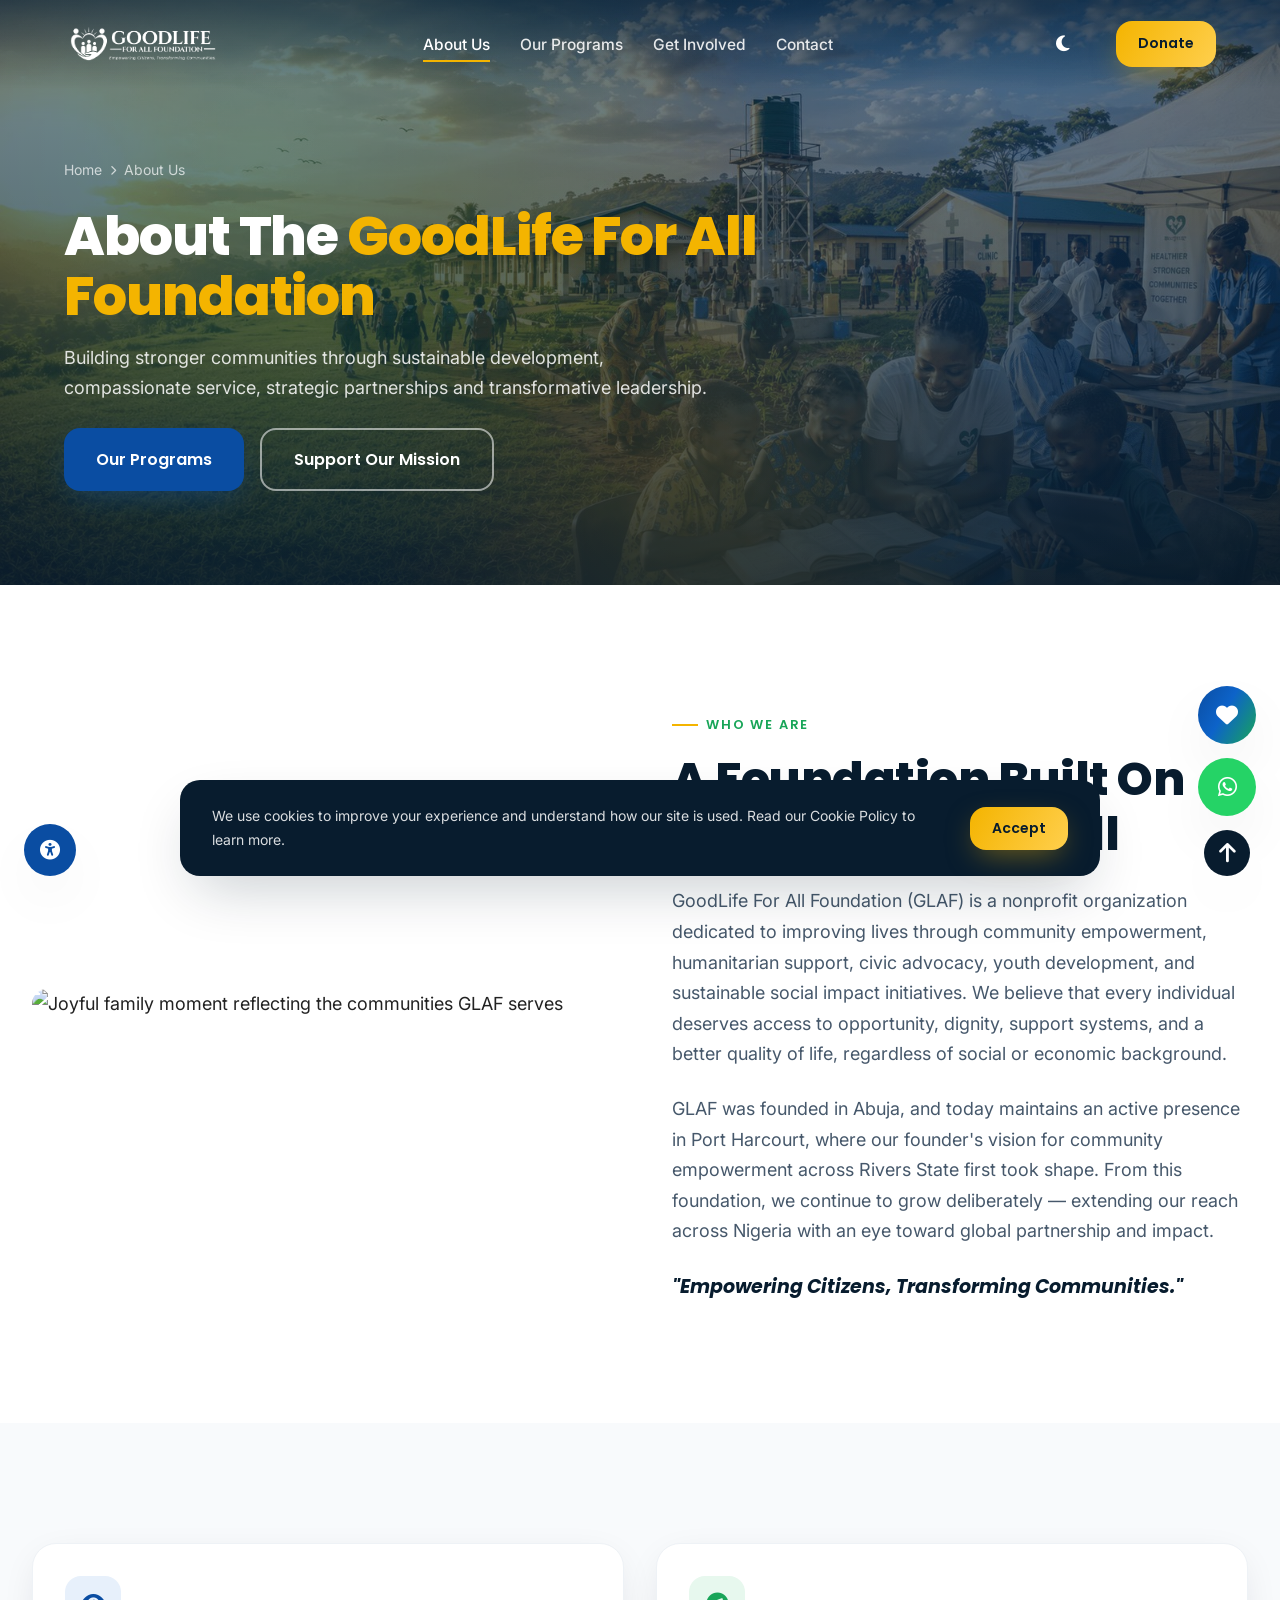
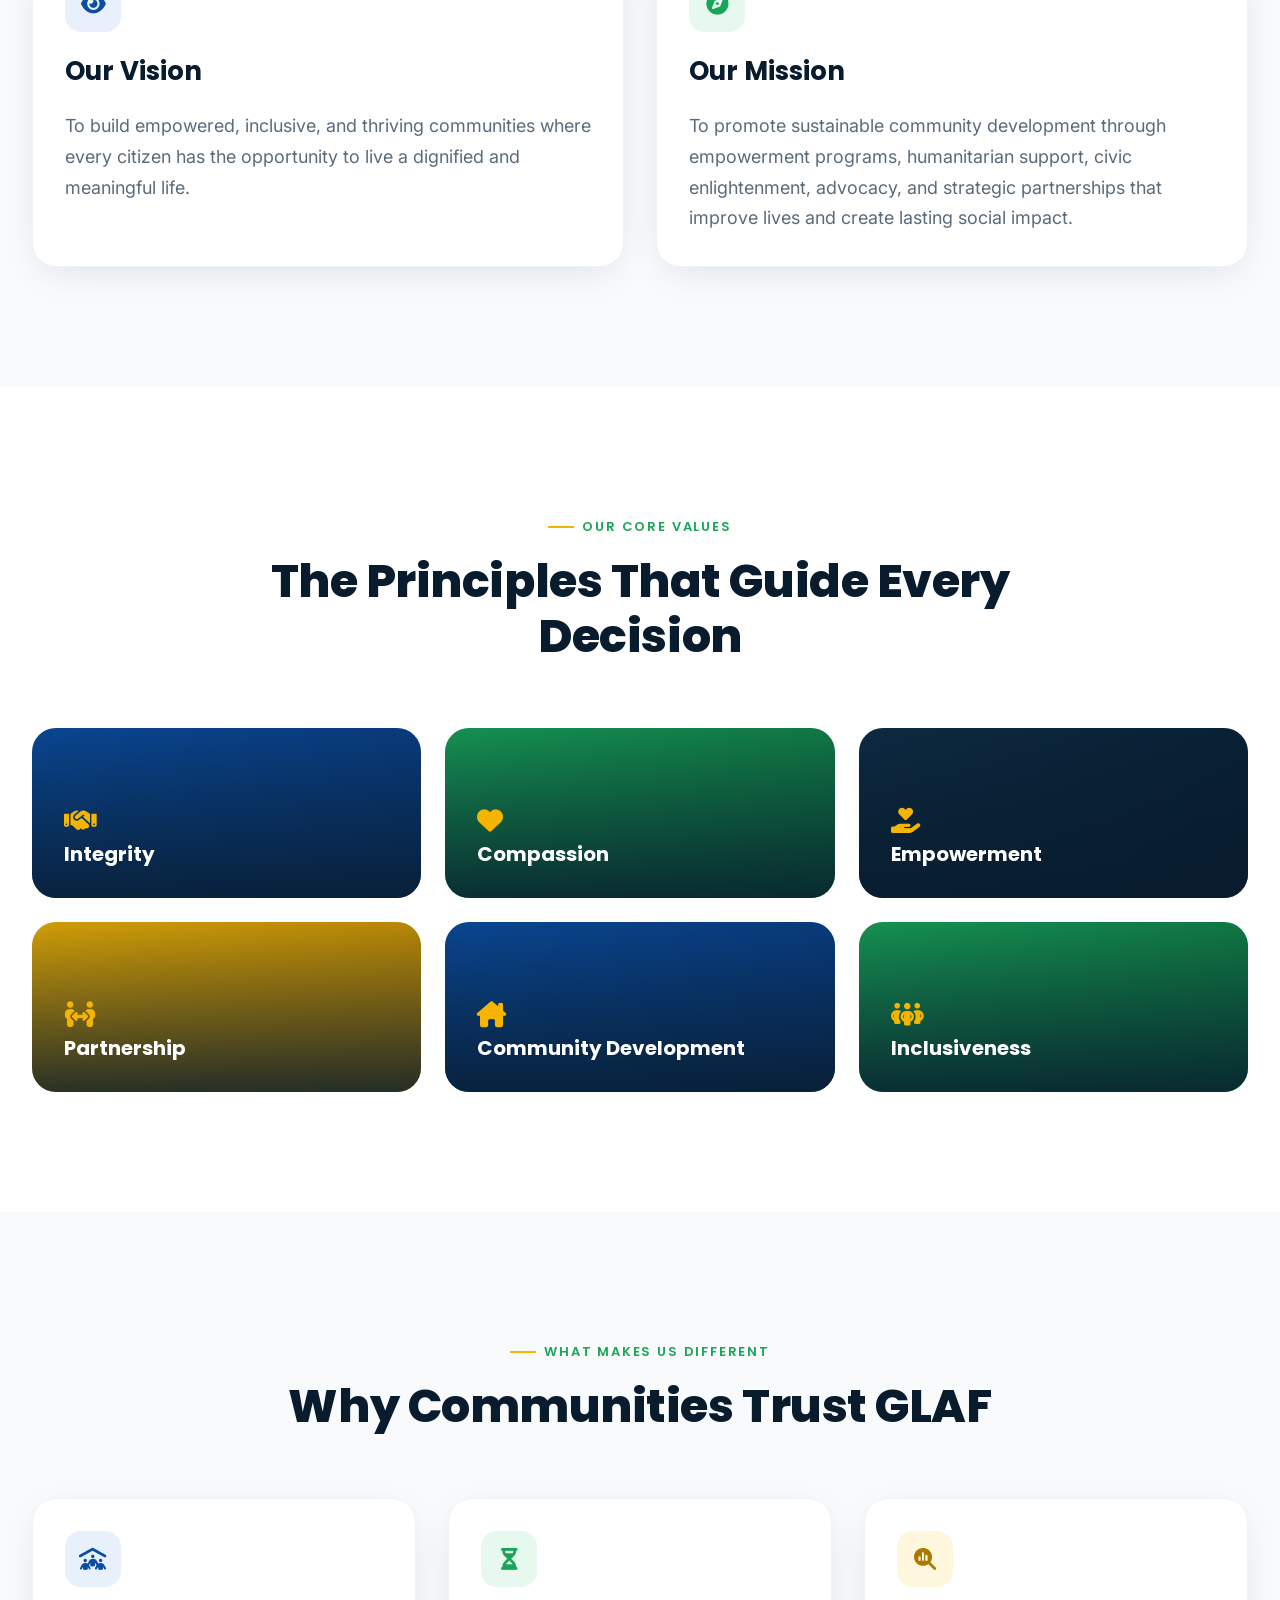
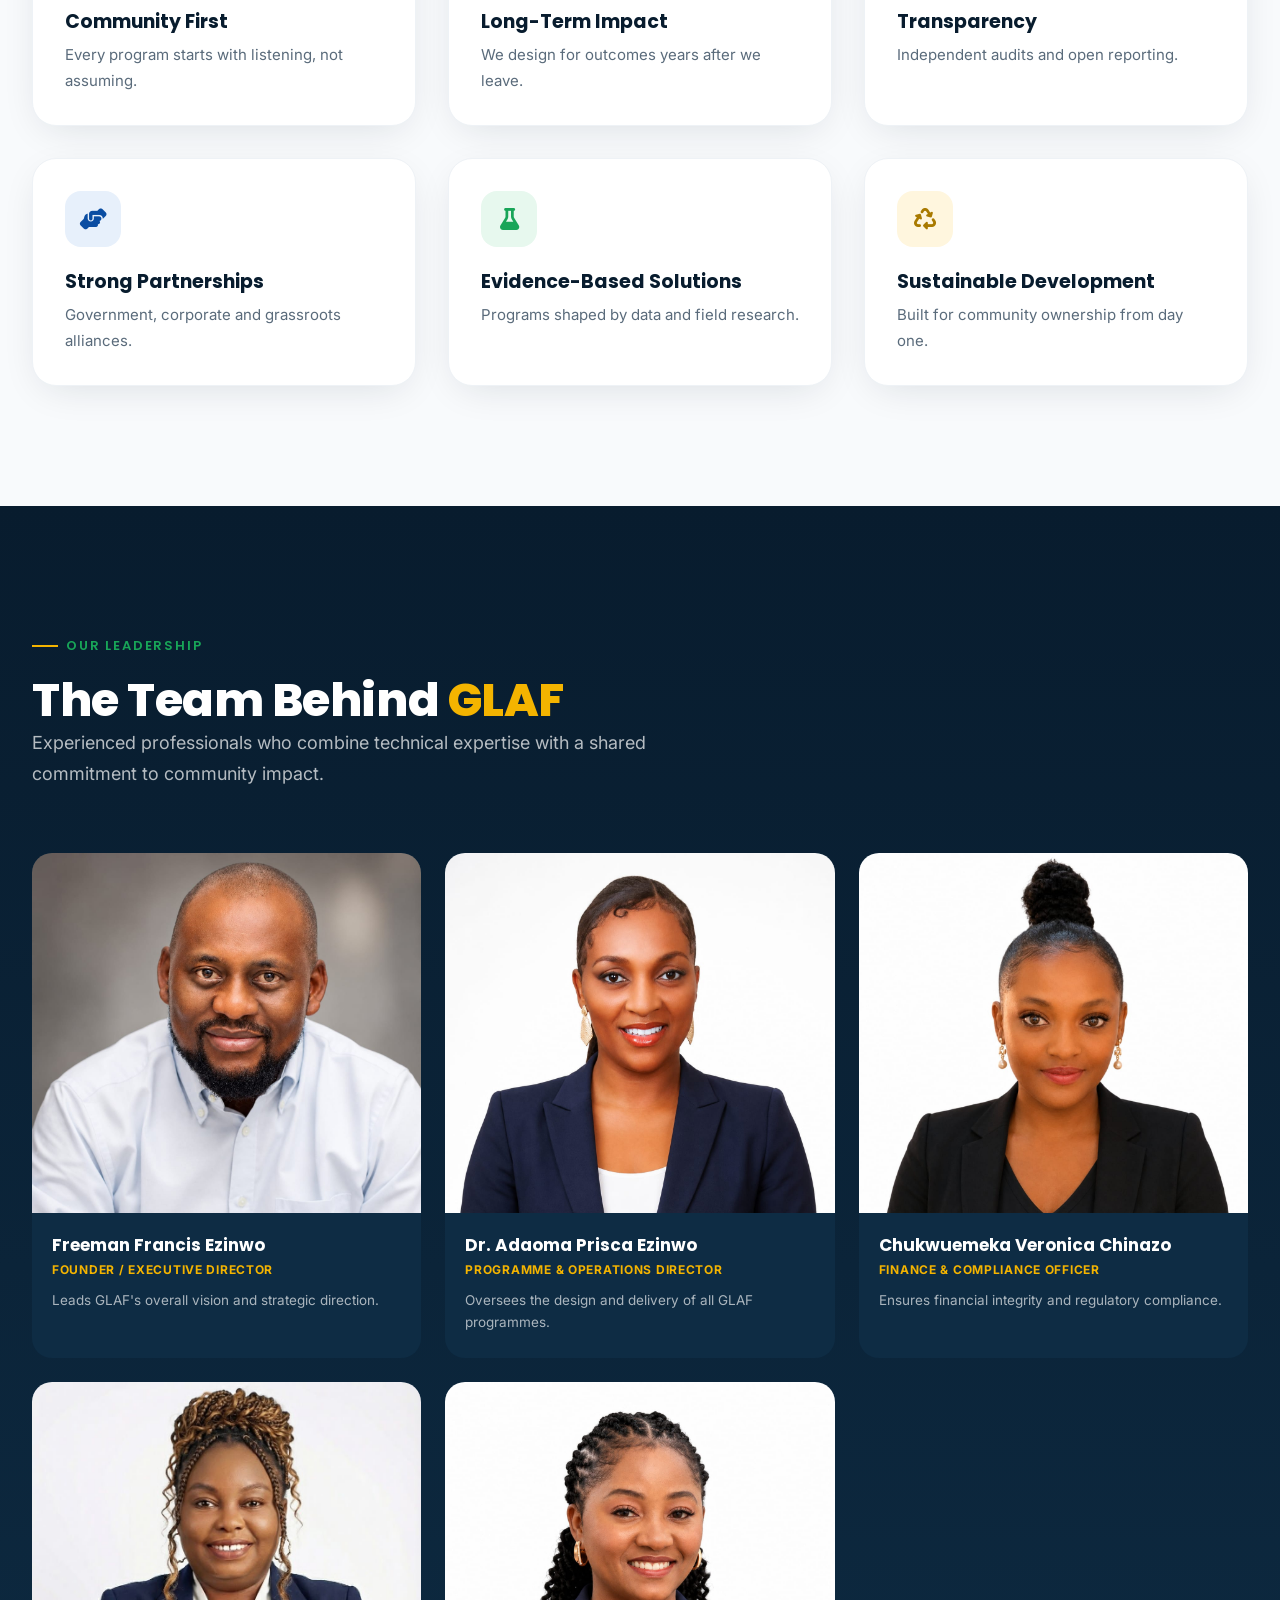
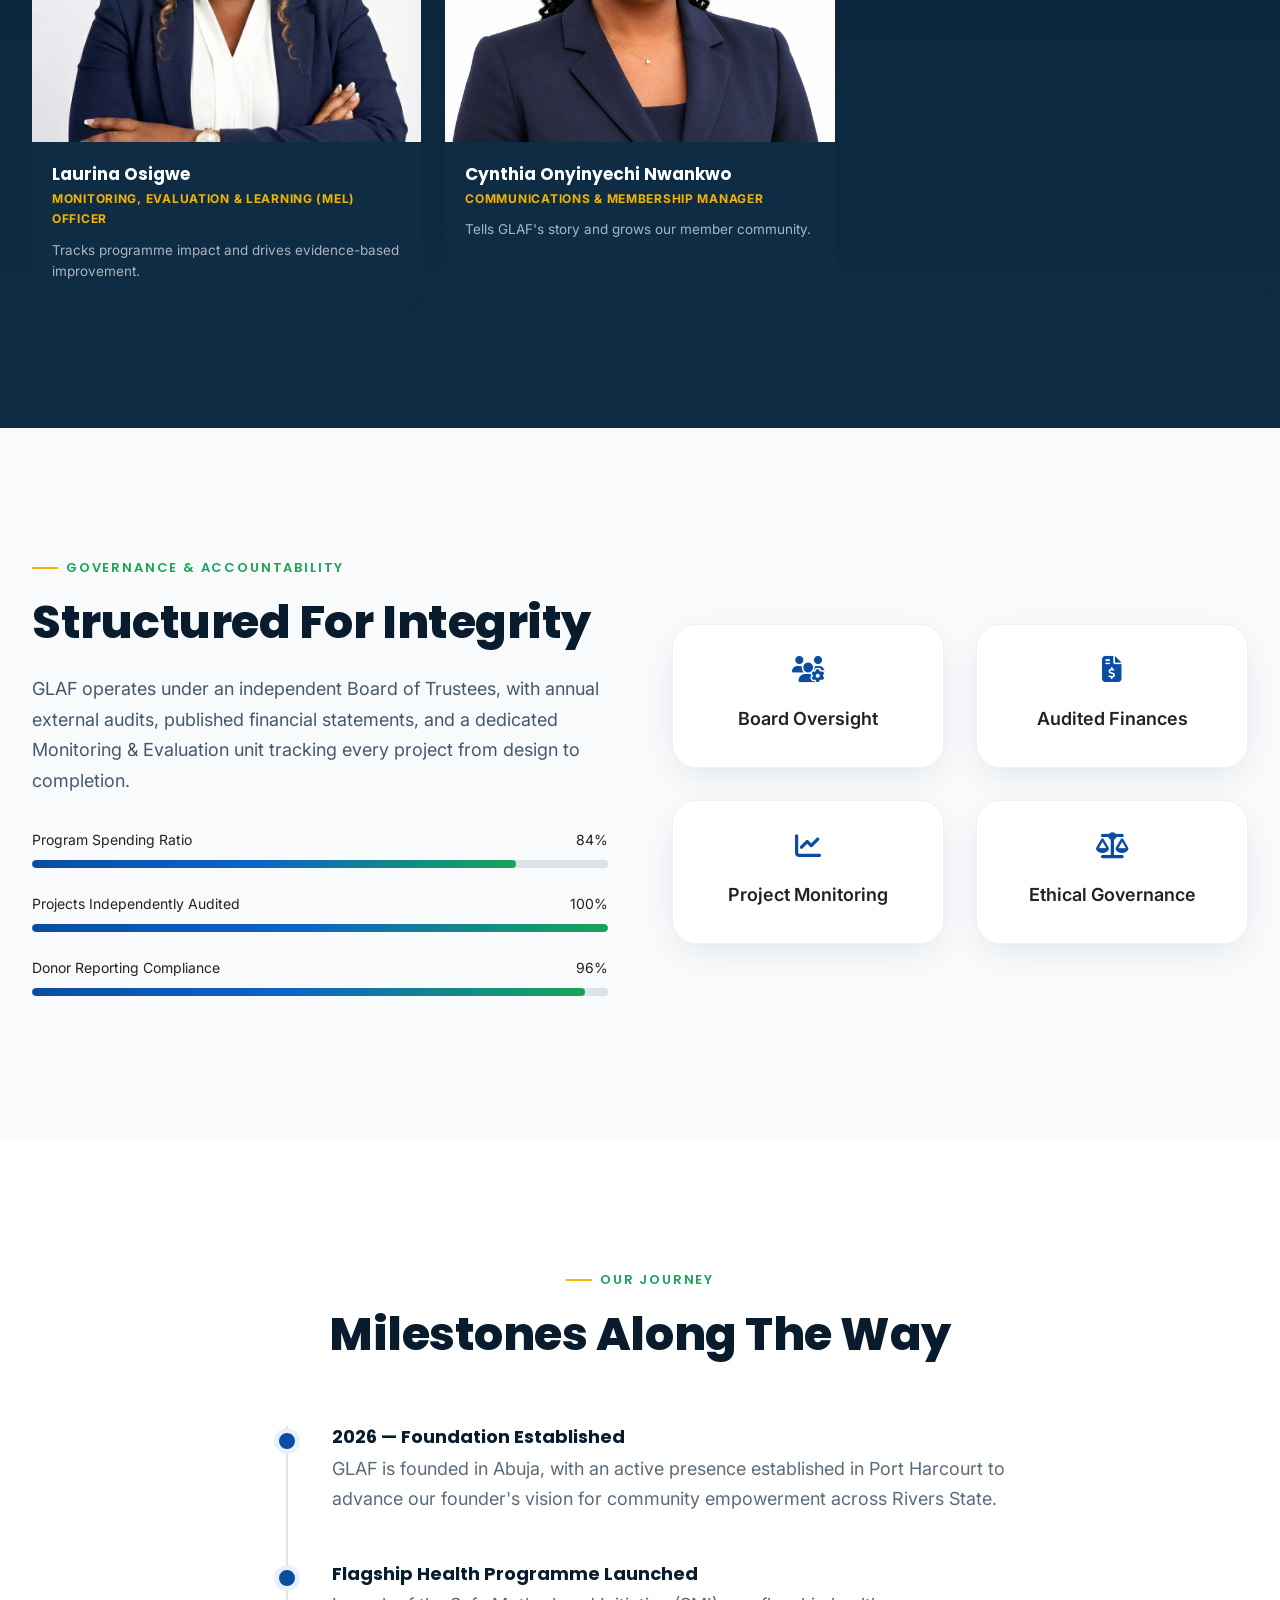
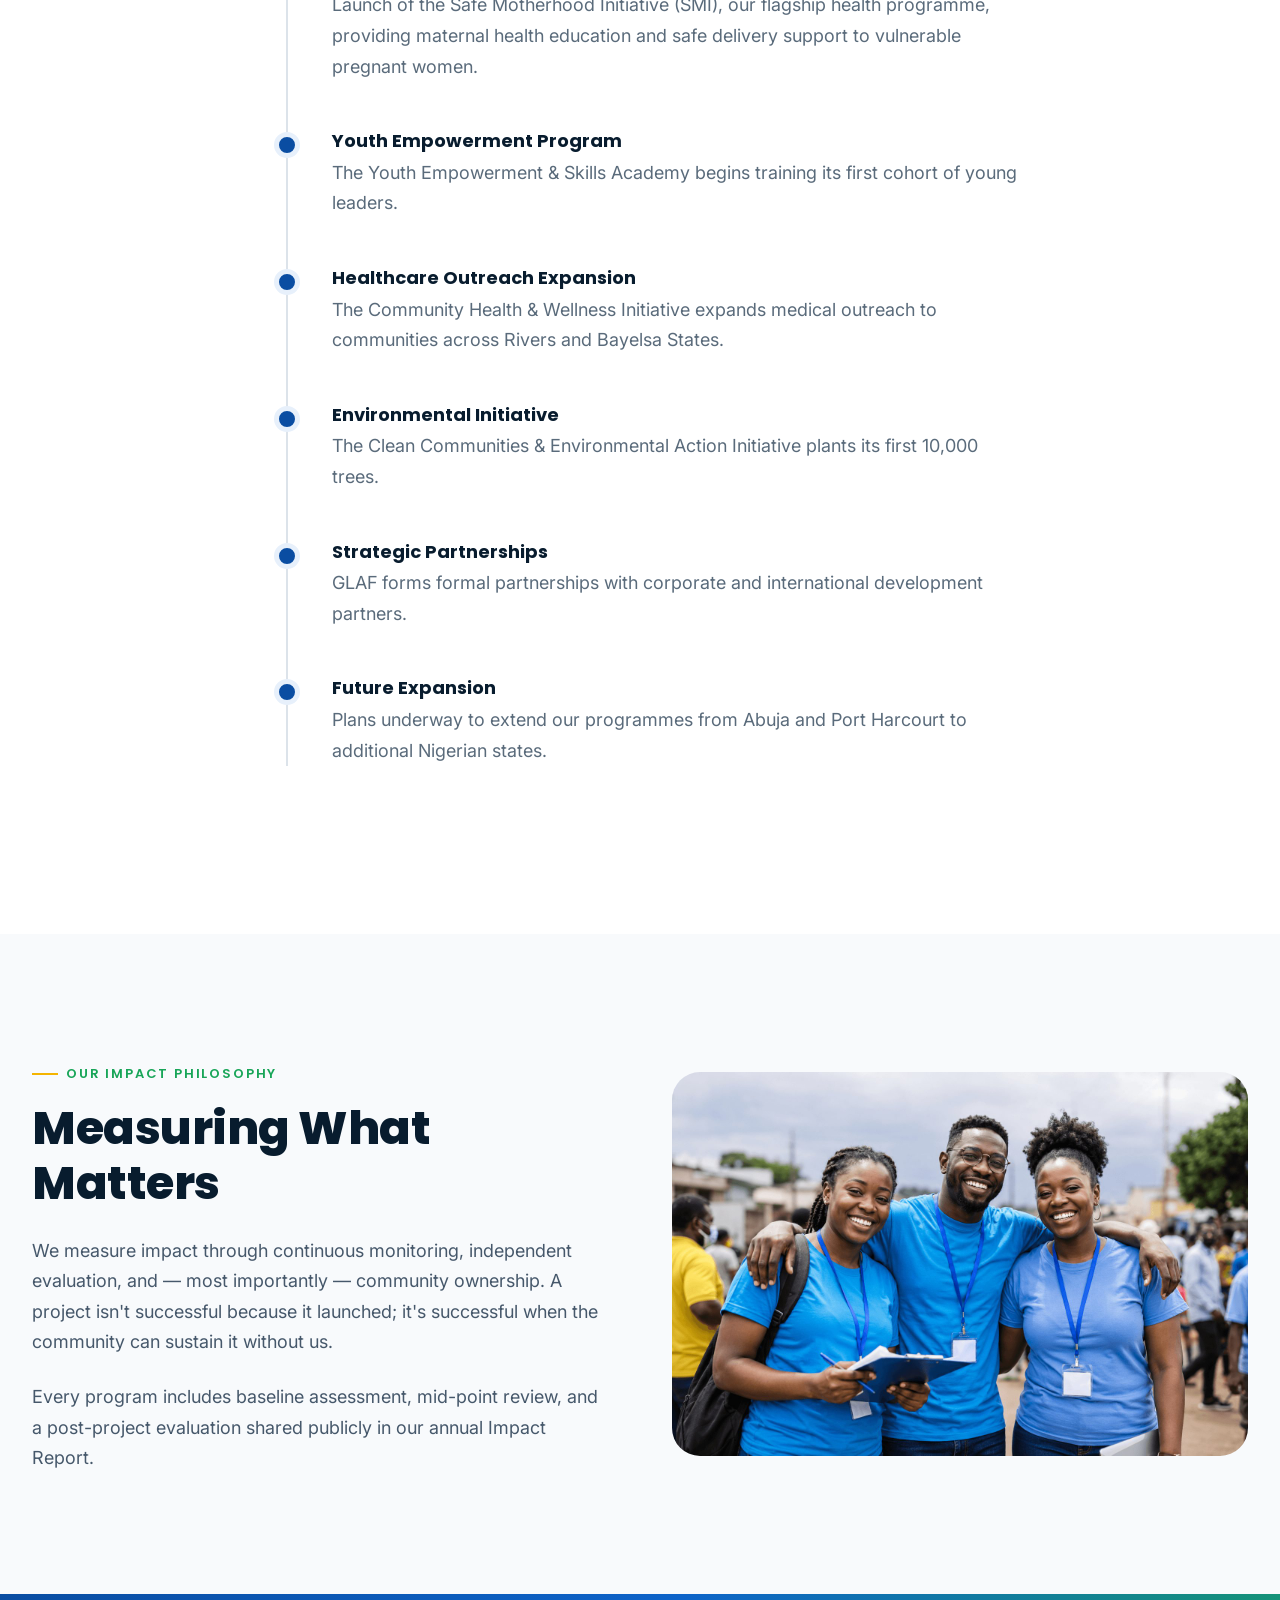
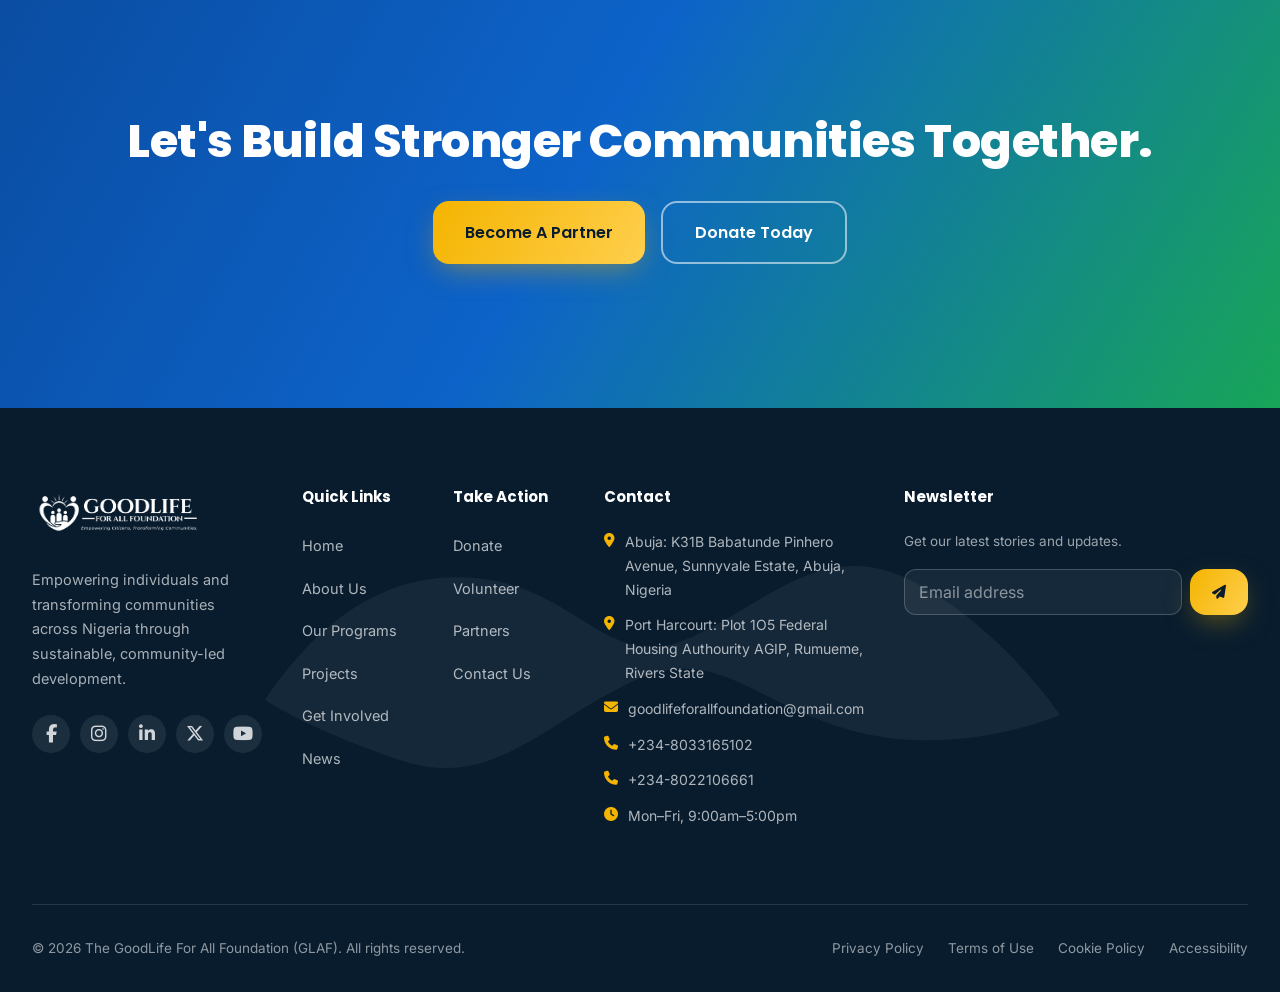
==== commit 320d472e: "Add files via upload" ====
--- a/about.html
+++ b/about.html
@@ -10,14 +10,14 @@
 <meta property="og:type" content="website">
 <meta property="og:title" content="About The GoodLife For All Foundation">
 <meta property="og:description" content="Why communities trust GLAF — our story, values and leadership.">
-<meta property="og:image" content="https://images.unsplash.com/photo-1531482615713-2afd69097998?w=1200&q=80">
+<meta property="og:image" content="images/programs/about-hero.jpg">
 <meta name="twitter:card" content="summary_large_image">
 <link rel="icon" type="image/svg+xml" href="images/glaf-favicon.svg">
 <link rel="alternate icon" href="images/glaf-favicon.svg">
 <link rel="preconnect" href="https://fonts.googleapis.com">
 <link href="https://fonts.googleapis.com/css2?family=Poppins:wght@400;500;600;700;800&family=Inter:wght@400;500;600;700&display=swap" rel="stylesheet">
 <link rel="stylesheet" href="https://cdnjs.cloudflare.com/ajax/libs/font-awesome/6.5.1/css/all.min.css">
-<link rel="stylesheet" href="css/style.css">
+<link rel="stylesheet" href="css/style.css?v=20260722">
 </head>
 <body>
 <a href="#main" class="skip-link">Skip to main content</a>
@@ -49,7 +49,7 @@
 
 <main id="main">
 <section class="hero page-hero">
-  <div class="hero-bg"><img src="https://images.unsplash.com/photo-1531482615713-2afd69097998?w=1600&q=80" alt="GLAF volunteers engaging with local community leaders"></div>
+  <div class="hero-bg"><img src="images/programs/about-hero.jpg" alt="GLAF volunteers engaging with local community leaders"></div>
   <div class="hero-overlay"></div>
   <div class="mesh"></div>
   <div class="container hero-content">
@@ -237,7 +237,7 @@
 <!-- IMPACT PHILOSOPHY -->
 <section class="section bg-gray">
   <div class="container split reverse">
-    <div data-reveal="right"><img src="https://images.pexels.com/photos/7849436/pexels-photo-7849436.jpeg?w=900&q=80" alt="Women smiling together while volunteering, reflecting community-led impact"></div>
+    <div data-reveal="right"><img src="images/programs/measuring-what-matters.jpg" alt="Women smiling together while volunteering, reflecting community-led impact"></div>
     <div data-reveal="left">
       <p class="eyebrow">Our Impact Philosophy</p>
       <h2 class="h-section mb-3">Measuring What Matters</h2>
@@ -330,6 +330,6 @@
     <ul class="modal-focus-list" id="modalFocusList"></ul>
   </div>
 </div>
-<script src="js/script.js"></script>
+<script src="js/script.js?v=20260722"></script>
 </body>
 </html>
--- a/css/style.css
+++ b/css/style.css
@@ -88,7 +88,7 @@
 img{ max-width: 100%; display:block; border-radius: var(--radius-img); }
 a{ color: inherit; text-decoration: none; }
 ul{ list-style: none; }
-button{ font-family: inherit; cursor: pointer; border:none; background:none; }
+button{ font-family: inherit; cursor: pointer; border:none; background:none; color: inherit; }
 input, textarea, select{ font-family: inherit; font-size: 1rem; }
 h1,h2,h3,h4,h5{ font-family: var(--font-head); line-height: 1.2; font-weight: 700; color: var(--navy); }
 [data-theme="dark"] h1,[data-theme="dark"] h2,[data-theme="dark"] h3,[data-theme="dark"] h4,[data-theme="dark"] h5{ color: #F4F8FC; }
@@ -245,6 +245,7 @@
 .hero-bg img{ width:100%; height:100%; object-fit:cover; border-radius:0; }
 .hero-bg.hero-bg-slideshow img{ position:absolute; inset:0; opacity:0; animation-name: heroSlideFade; animation-timing-function: ease-in-out; animation-iteration-count: infinite; animation-fill-mode: backwards; }
 @keyframes heroSlideFade{ 0%{ opacity:0; } 4%{ opacity:1; } 16%{ opacity:1; } 20%{ opacity:0; } 100%{ opacity:0; } }
+@keyframes heroSlideFade11{ 0%{ opacity:0; } 3%{ opacity:1; } 6%{ opacity:1; } 9%{ opacity:0; } 100%{ opacity:0; } }
 .hero-overlay{ position:absolute; inset:0; background: linear-gradient(180deg, rgba(8,28,46,.55) 0%, rgba(8,28,46,.72) 60%, rgba(8,28,46,.92) 100%); z-index:1; }
 .mesh{ position:absolute; inset:0; z-index:2; opacity:.55; mix-blend-mode: screen; background:
   radial-gradient(circle at 20% 25%, rgba(24,165,88,.45), transparent 42%),
@@ -353,6 +354,7 @@
 .mission-pill-icon{ width:38px; height:38px; border-radius:50%; display:flex; align-items:center; justify-content:center; font-size:15px; flex-shrink:0; background: var(--blue-light); color: var(--blue); }
 .mission-pill-icon.green{ background:#E7F8EE; color: var(--green); }
 .mission-pill-icon.gold{ background:#FFF6DE; color:#a97a00; }
+[data-theme="dark"] .mission-pill-icon:not(.green):not(.gold){ color: var(--gold); }
 @media (max-width:640px){ .mission-pill{ font-size:14px; padding:10px 18px 10px 10px; } }
 .icon-tile{
   width:56px; height:56px; border-radius:16px; display:flex; align-items:center; justify-content:center;
@@ -360,6 +362,7 @@
 }
 .icon-tile.green{ background:#E7F8EE; color: var(--green); }
 .icon-tile.gold{ background:#FFF6DE; color:#a97a00; }
+[data-theme="dark"] .icon-tile:not(.green):not(.gold){ color: var(--gold); }
 
 .b-card{
   border-radius: var(--radius-card); padding: var(--s-4); color:#fff; position:relative; overflow:hidden;
@@ -393,6 +396,7 @@
 .stat-card{ text-align:center; padding: var(--s-4) 10px; border-radius: var(--radius-card); background:#fff; box-shadow: var(--shadow-soft); border:1px solid var(--gray-100); }
 [data-theme="dark"] .stat-card{ background: var(--gray-50); }
 .stat-card i{ font-size:22px; color: var(--blue); margin-bottom: 8px; }
+[data-theme="dark"] .stat-card i{ color: var(--gold); }
 .stat-card .stat-num{ color: var(--navy); font-size:26px; }
 [data-theme="dark"] .stat-card .stat-num{ color:#fff; }
 .stat-card .stat-label{ color:#5A6B7B; font-size:12px; margin-top:2px; }
@@ -443,11 +447,14 @@
 [data-theme="dark"] .p-step{ background: var(--gray-50); }
 .p-step .p-num{ font-family:var(--font-head); font-weight:800; font-size:13px; color: var(--gold); letter-spacing:.06em; }
 .p-step i{ font-size:26px; color: var(--blue); margin: var(--s-2) 0; }
+[data-theme="dark"] .p-step i{ color: var(--gold); }
 
 /* Accordion / FAQ */
 .accordion-item{ border-bottom:1px solid var(--gray-200); }
-.accordion-head{ width:100%; display:flex; align-items:center; justify-content:space-between; padding: var(--s-3) 0; text-align:left; font-family: var(--font-head); font-weight:600; font-size:17px; }
+.accordion-head{ width:100%; display:flex; align-items:center; justify-content:space-between; padding: var(--s-3) 0; text-align:left; font-family: var(--font-head); font-weight:600; font-size:17px; background: transparent; color: var(--navy); }
+[data-theme="dark"] .accordion-head{ color:#fff; }
 .accordion-head i{ transition: transform .3s var(--ease); color: var(--blue); }
+[data-theme="dark"] .accordion-head i{ color: var(--gold); }
 .accordion-item.open .accordion-head i{ transform: rotate(45deg); }
 .accordion-body{ max-height:0; overflow:hidden; transition: max-height .4s var(--ease); color:#5A6B7B; }
 [data-theme="dark"] .accordion-body{ color:#9FB0C1; }
@@ -472,6 +479,8 @@
 }
 .field input:focus, .field textarea:focus, .field select:focus{ border-color: var(--blue); box-shadow: 0 0 0 4px var(--blue-light); outline:none; }
 .field .hint{ font-size:12.5px; color: var(--gray-400); }
+.step-num{ display:inline-flex; align-items:center; justify-content:center; width:22px; height:22px; border-radius:50%; background: var(--blue); color:#fff; font-size:12px; font-weight:800; margin-right:6px; }
+[data-theme="dark"] .step-num{ background: var(--gold); color: var(--navy); }
 .checkbox-row{ display:flex; align-items:flex-start; gap:10px; font-size:14.5px; }
 .checkbox-row input{ margin-top:4px; width:18px; height:18px; accent-color: var(--blue); }
 .check-pills{ display:flex; flex-wrap:wrap; gap:10px; }
@@ -501,7 +510,7 @@
   .amount-card .amt{ font-size: 13px; }
 }
 .toggle-pair{ display:inline-flex; background: var(--gray-100); border-radius:999px; padding:4px; margin-bottom: var(--s-4); }
-.toggle-pair button{ padding:10px 22px; border-radius:999px; font-weight:600; font-size:14px; transition: all .3s var(--ease); }
+.toggle-pair button{ padding:10px 22px; border-radius:999px; font-weight:600; font-size:14px; transition: all .3s var(--ease); background: transparent; color: var(--charcoal); }
 .toggle-pair button.active{ background: var(--blue); color:#fff; }
 
 /* Payment cards */
@@ -510,6 +519,7 @@
 .pay-card{ border:1.5px solid var(--gray-200); border-radius:18px; padding: var(--s-3); text-align:center; font-weight:600; transition: all .3s var(--ease); }
 .pay-card:hover{ border-color: var(--blue); box-shadow: var(--shadow-soft); }
 .pay-card i{ font-size:26px; color: var(--blue); display:block; margin-bottom:8px; }
+[data-theme="dark"] .pay-card i{ color: var(--gold); }
 
 /* Newsletter popup */
 .newsletter-popup{ position:fixed; bottom: 110px; right: 24px; width: 340px; max-width: calc(100vw - 32px); background:#fff; border-radius: var(--radius-card); box-shadow: var(--shadow-lift); padding: var(--s-4); z-index: 1500; transform: translateY(30px) scale(.95); opacity:0; pointer-events:none; transition: all .5s var(--ease); }
@@ -633,7 +643,8 @@
 .flex{ display:flex; } .items-center{ align-items:center; } .gap-2{ gap:var(--s-2); } .gap-3{ gap:var(--s-3); }
 .tag{ display:inline-block; padding:6px 14px; border-radius:999px; background: var(--blue-light); color: var(--blue); font-size:12.5px; font-weight:700; text-transform:uppercase; letter-spacing:.04em; }
 .filter-row{ display:flex; flex-wrap:wrap; gap:10px; margin-bottom: var(--s-6); }
-.filter-btn{ padding:10px 20px; border-radius:999px; border:1.5px solid var(--gray-200); font-weight:600; font-size:14px; transition: all .3s var(--ease); }
+.filter-btn{ padding:10px 20px; border-radius:999px; border:1.5px solid var(--gray-200); font-weight:600; font-size:14px; transition: all .3s var(--ease); background: transparent; color: var(--charcoal); }
+[data-theme="dark"] .filter-btn{ border-color: var(--gray-200); }
 .filter-btn:hover{ border-color: var(--blue); }
 .filter-btn.active{ background: var(--blue); color:#fff; border-color: var(--blue); }
 @media (max-width:600px){
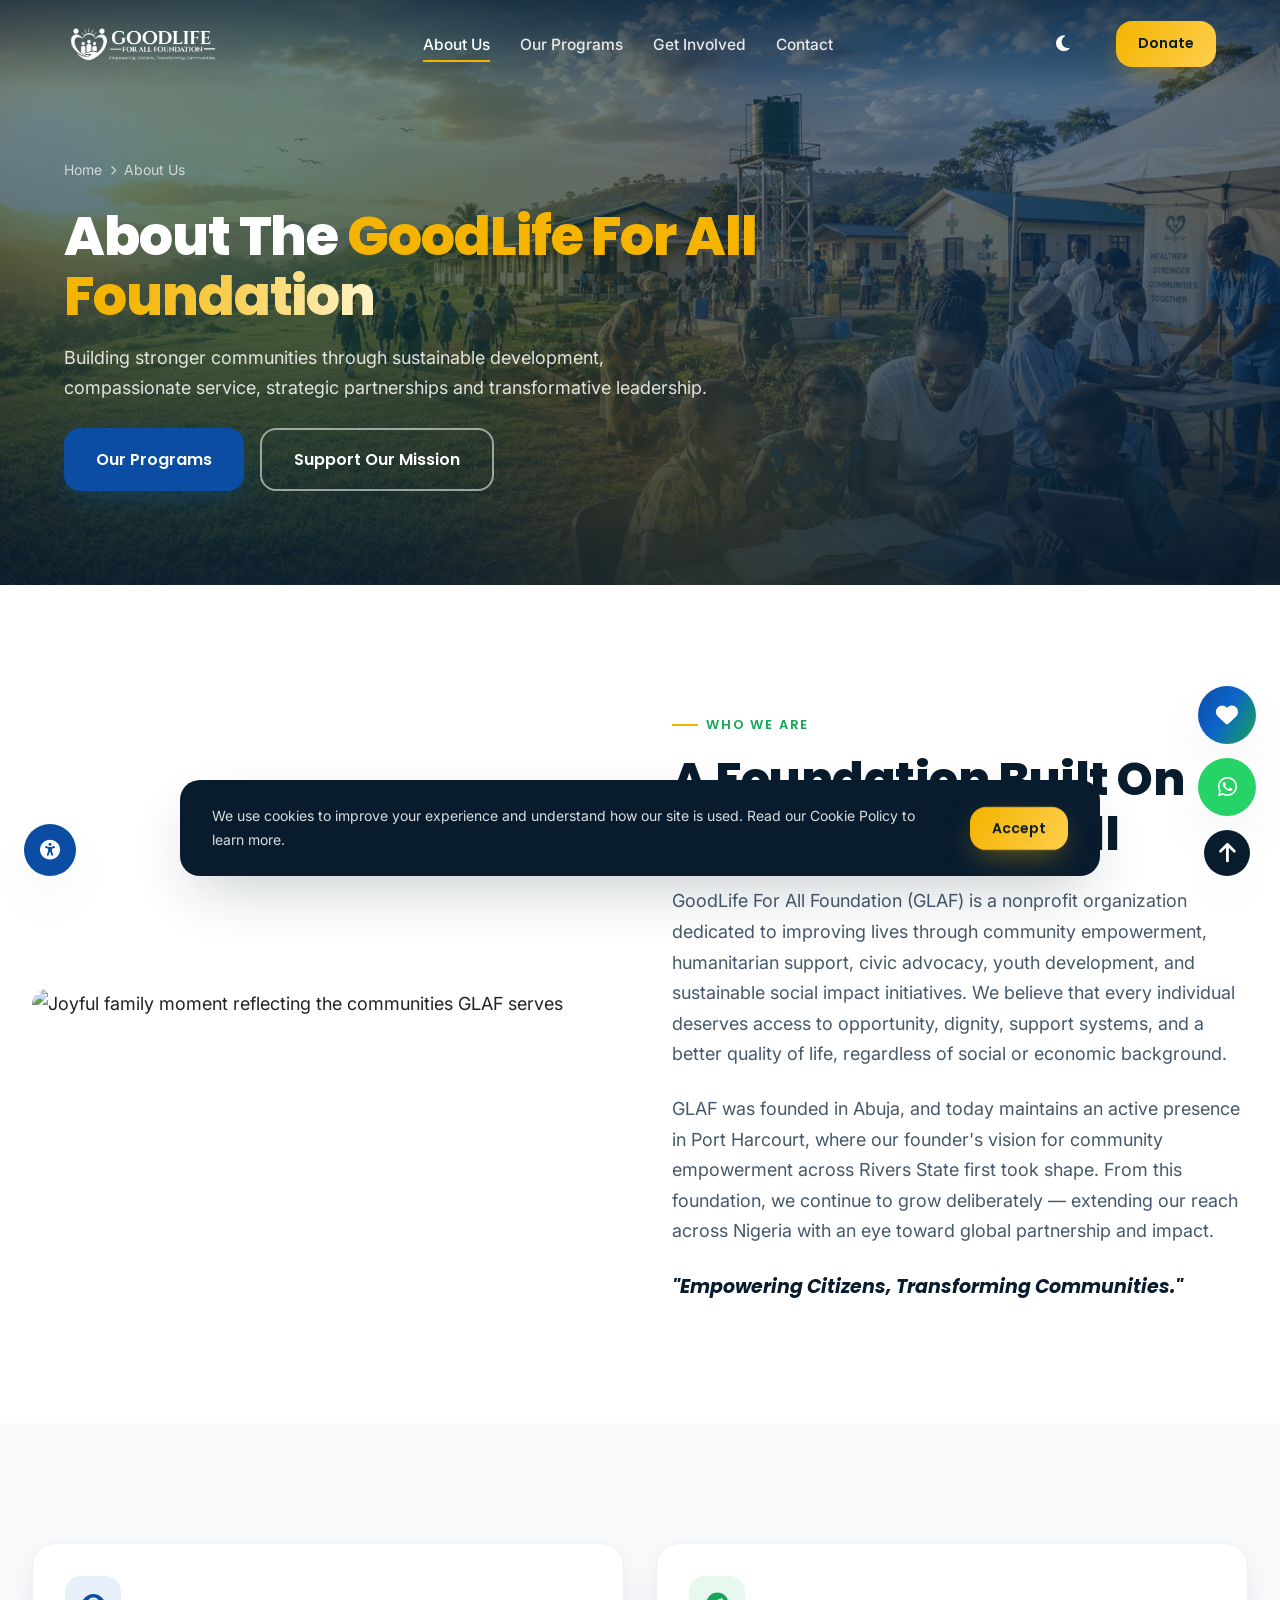
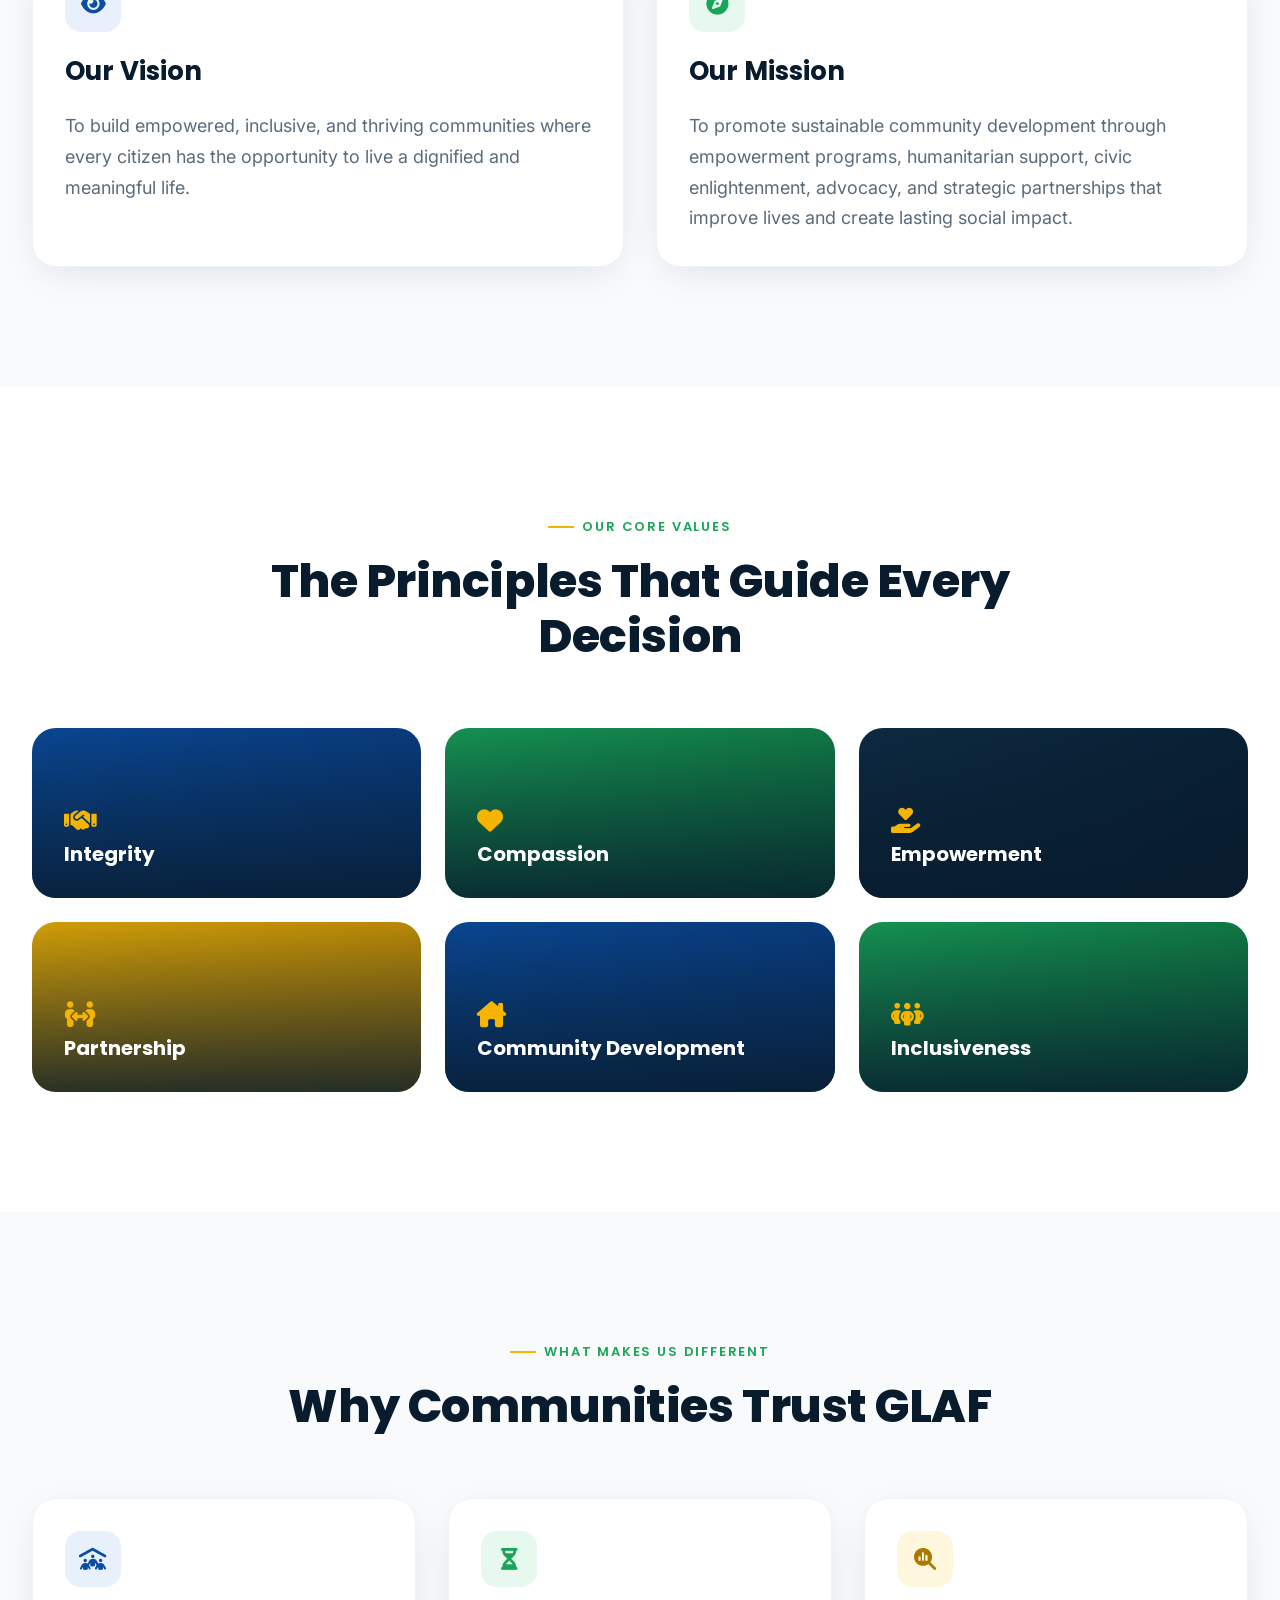
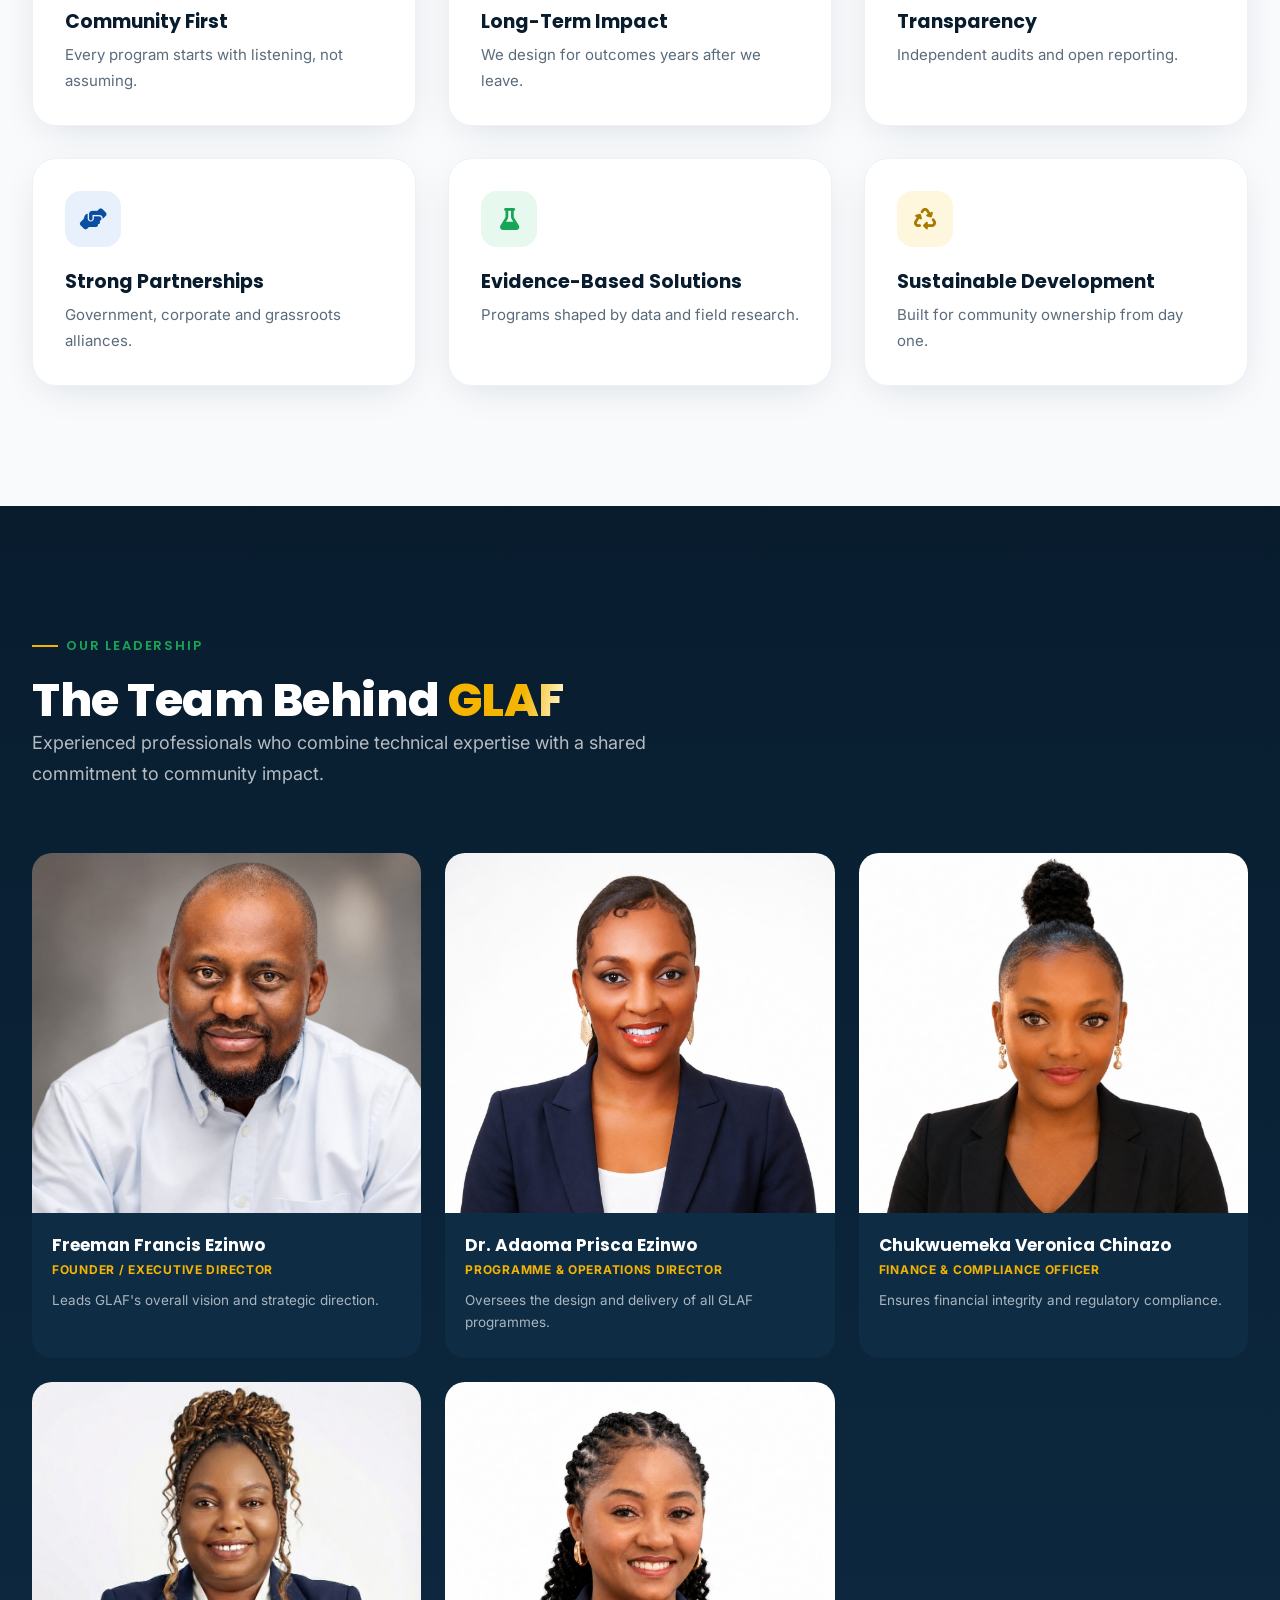
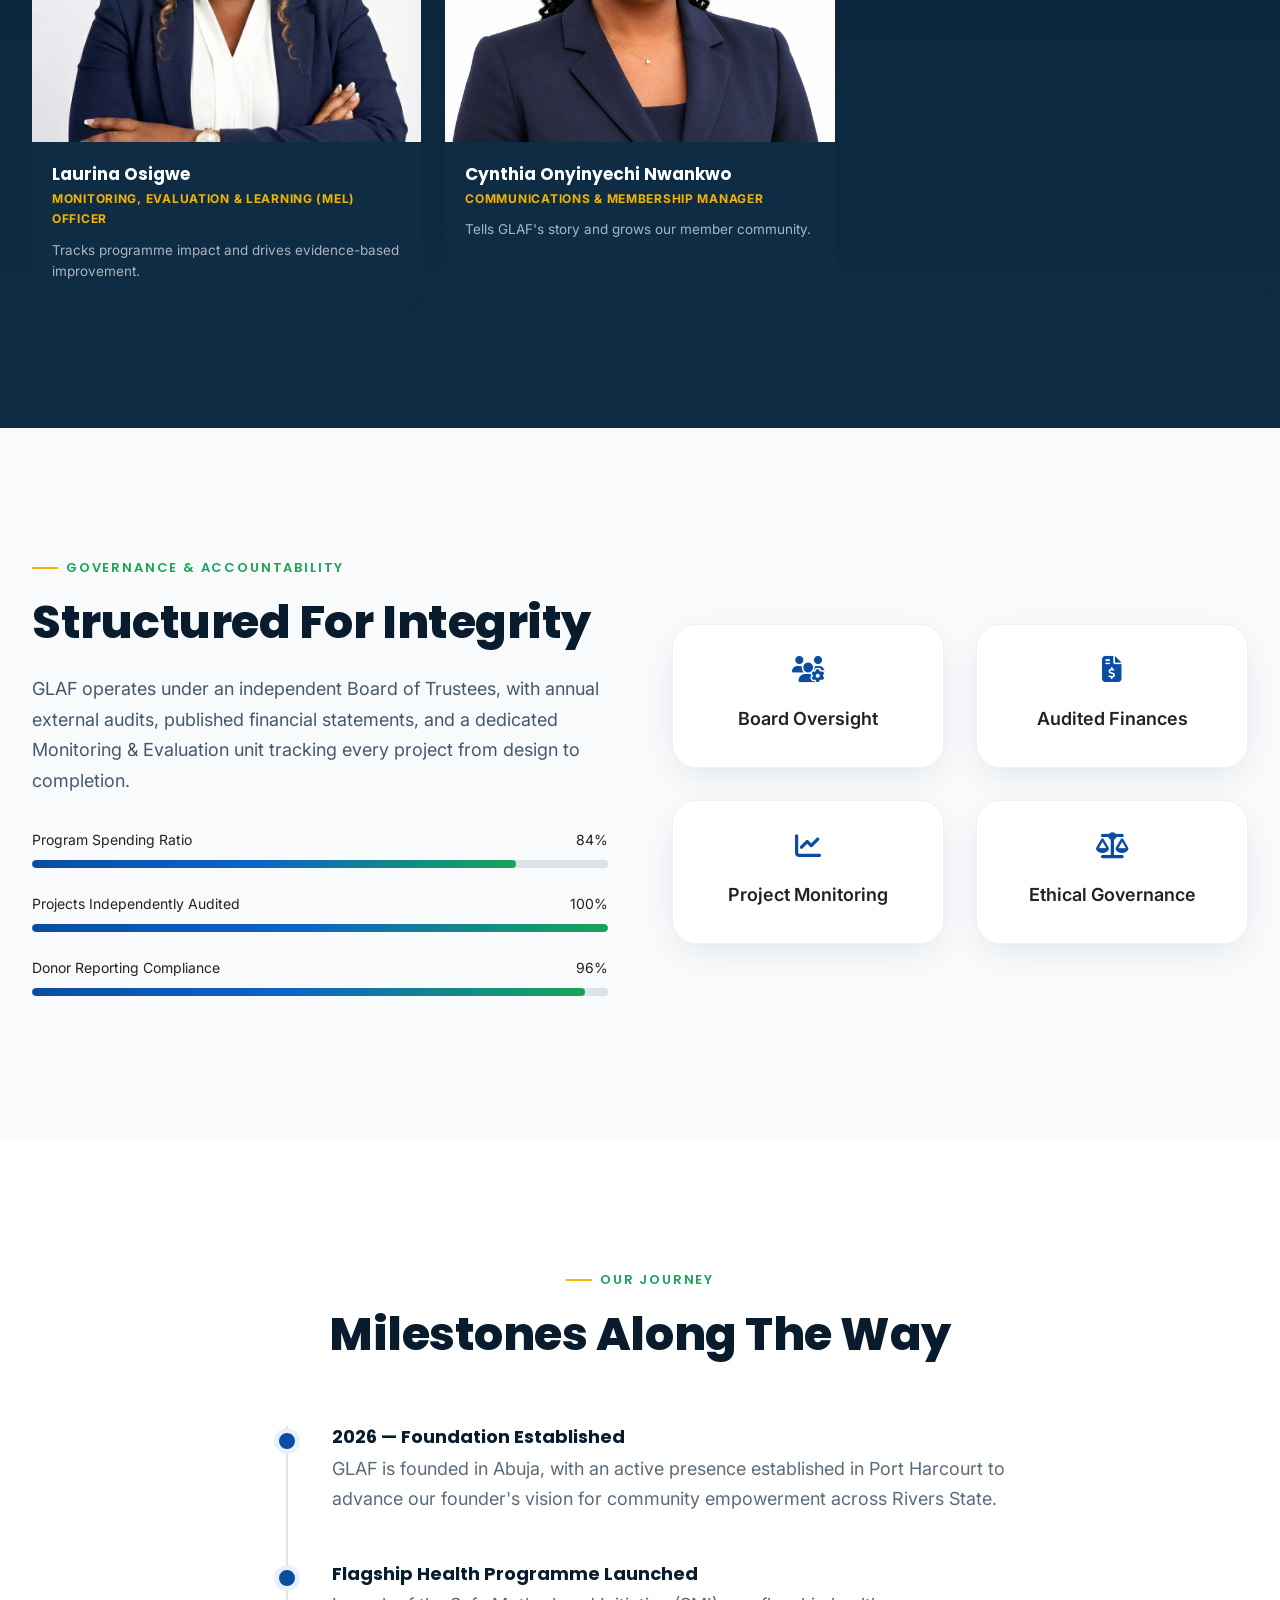
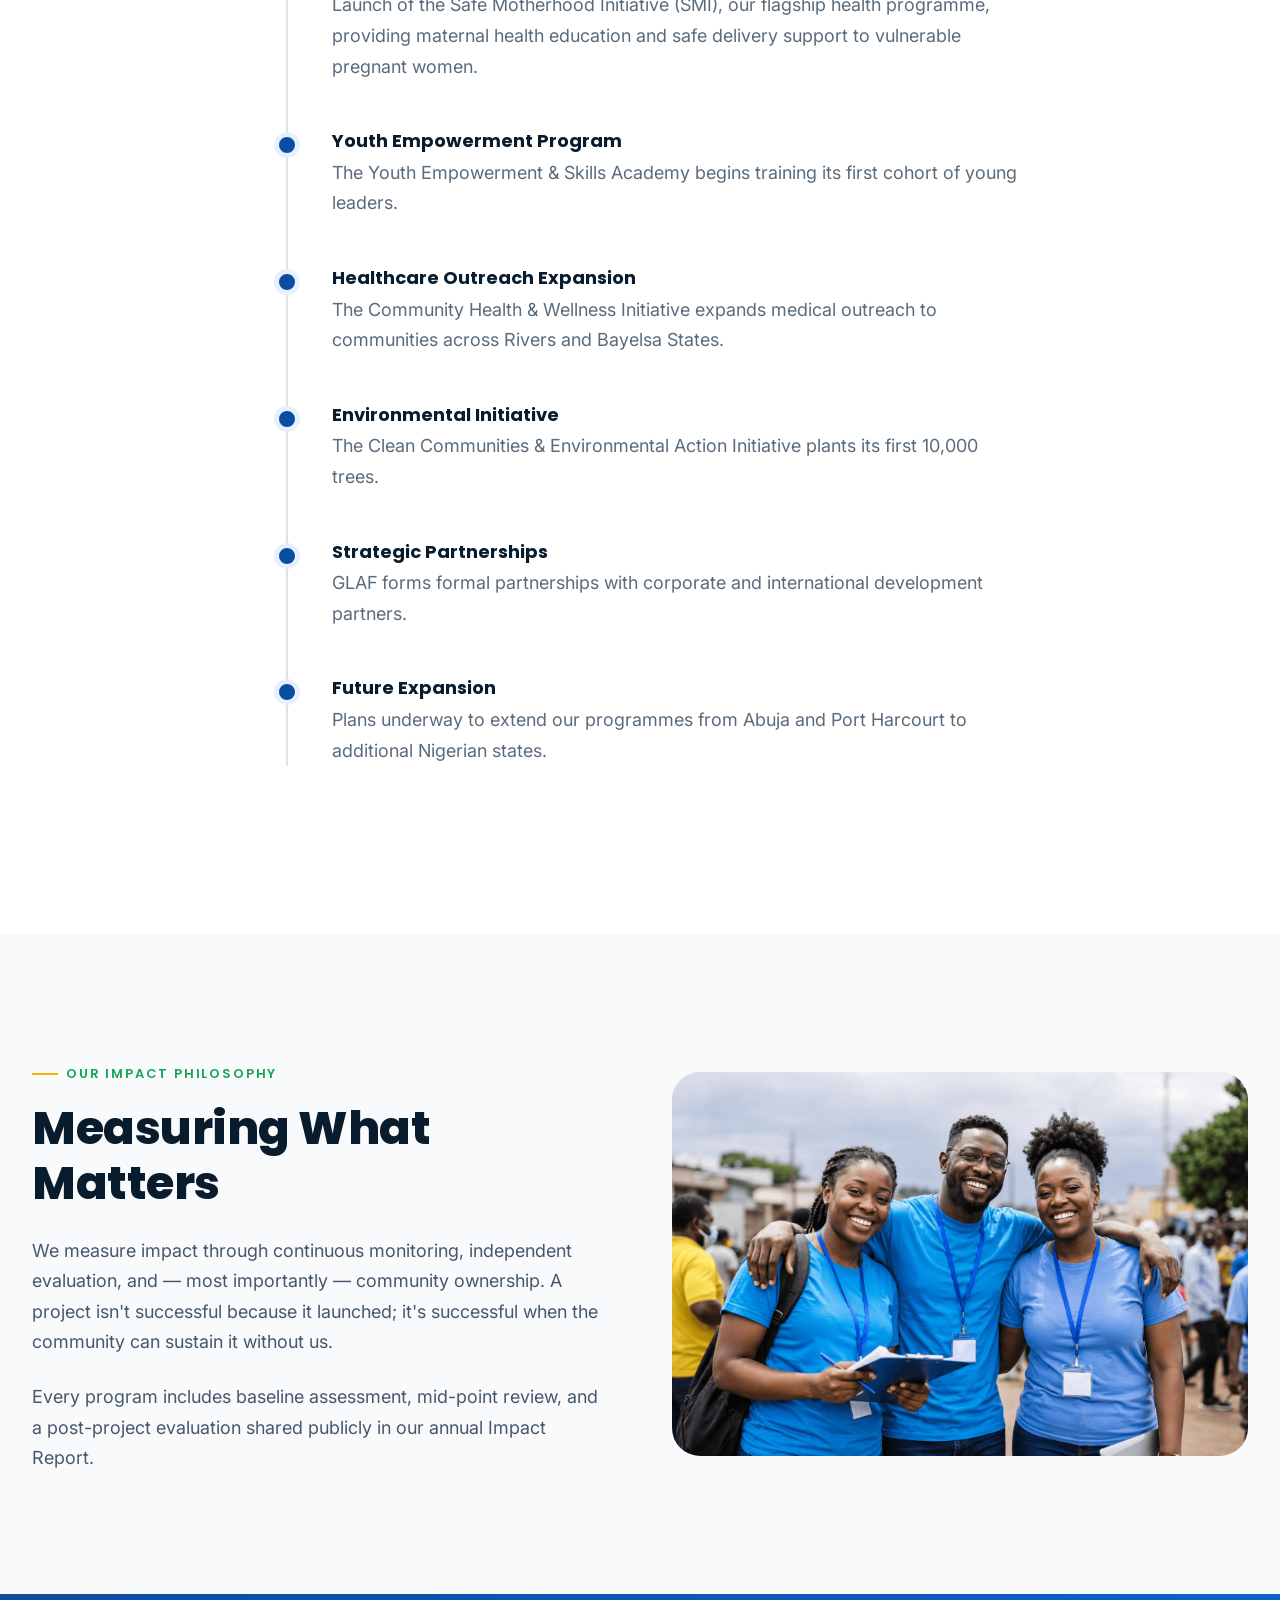
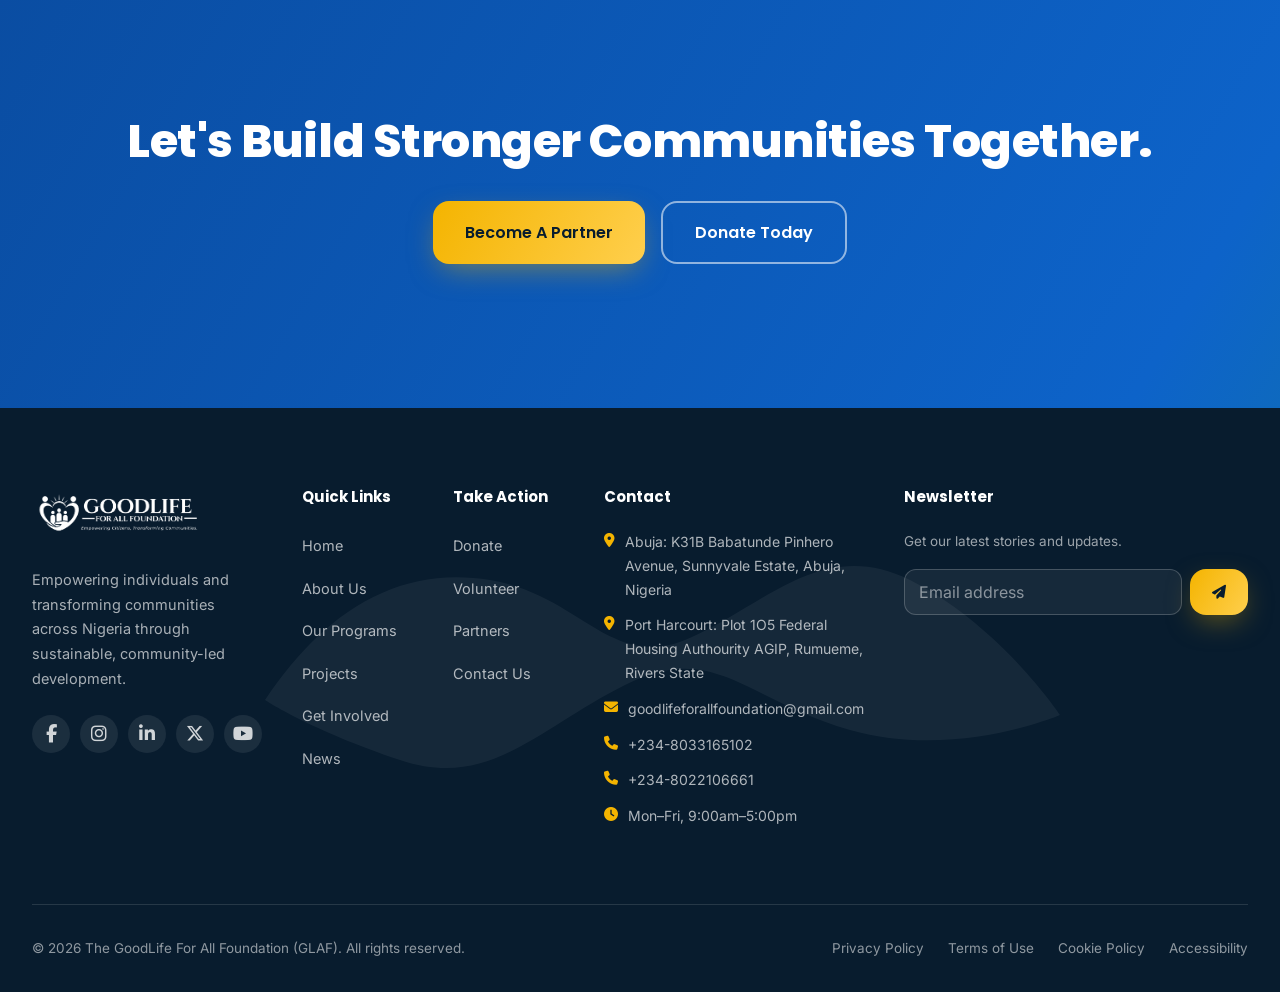
==== commit 35b7f9bc: "Add files via upload" ====
--- a/about.html
+++ b/about.html
@@ -79,7 +79,7 @@
 
 <!-- VISION & MISSION -->
 <section class="section bg-gray">
-  <div class="container grid-2">
+  <div class="container grid-2 stagger">
     <div class="card" data-reveal="up"><div class="icon-tile"><i class="fa-solid fa-eye"></i></div><h3 class="h-card" style="font-size:26px;">Our Vision</h3><p class="mt-3" style="color:#5A6B7B;">To build empowered, inclusive, and thriving communities where every citizen has the opportunity to live a dignified and meaningful life.</p></div>
     <div class="card" data-reveal="up"><div class="icon-tile green"><i class="fa-solid fa-compass"></i></div><h3 class="h-card" style="font-size:26px;">Our Mission</h3><p class="mt-3" style="color:#5A6B7B;">To promote sustainable community development through empowerment programs, humanitarian support, civic enlightenment, advocacy, and strategic partnerships that improve lives and create lasting social impact.</p></div>
   </div>
@@ -89,7 +89,7 @@
 <section class="section bg-white">
   <div class="container">
     <div class="section-head center"><p class="eyebrow" style="justify-content:center;">Our Core Values</p><h2 class="h-section">The Principles That Guide Every Decision</h2></div>
-    <div class="bento bento-3col" style="grid-auto-rows:170px;">
+    <div class="bento bento-3col stagger" style="grid-auto-rows:170px;">
       <div class="b-card" style="background:linear-gradient(135deg,#0A4DA2,#083A7D);" data-reveal="scale"><i class="b-icon fa-solid fa-handshake"></i><h3>Integrity</h3></div>
       <div class="b-card" style="background:linear-gradient(135deg,#18A558,#0F7A40);" data-reveal="scale"><i class="b-icon fa-solid fa-heart"></i><h3>Compassion</h3></div>
       <div class="b-card" style="background:linear-gradient(135deg,#0E2C44,#081C2E);" data-reveal="scale"><i class="b-icon fa-solid fa-hand-holding-heart"></i><h3>Empowerment</h3></div>
@@ -104,7 +104,7 @@
 <section class="section bg-gray">
   <div class="container">
     <div class="section-head center"><p class="eyebrow" style="justify-content:center;">What Makes Us Different</p><h2 class="h-section">Why Communities Trust GLAF</h2></div>
-    <div class="grid-3">
+    <div class="grid-3 stagger">
       <div class="card" data-reveal="up"><div class="icon-tile"><i class="fa-solid fa-people-roof"></i></div><h3 class="h-card" style="font-size:19px;">Community First</h3><p style="color:#5A6B7B;font-size:15px;margin-top:8px;">Every program starts with listening, not assuming.</p></div>
       <div class="card" data-reveal="up"><div class="icon-tile green"><i class="fa-solid fa-hourglass-half"></i></div><h3 class="h-card" style="font-size:19px;">Long-Term Impact</h3><p style="color:#5A6B7B;font-size:15px;margin-top:8px;">We design for outcomes years after we leave.</p></div>
       <div class="card" data-reveal="up"><div class="icon-tile gold"><i class="fa-solid fa-magnifying-glass-chart"></i></div><h3 class="h-card" style="font-size:19px;">Transparency</h3><p style="color:#5A6B7B;font-size:15px;margin-top:8px;">Independent audits and open reporting.</p></div>
@@ -209,7 +209,7 @@
       <div class="mb-3"><div class="flex" style="justify-content:space-between;font-size:14px;color:var(--charcoal);"><span>Projects Independently Audited</span><span>100%</span></div><div class="pbar" style="background:var(--gray-200);"><span data-pct="100" style="background:var(--grad-hope);"></span></div></div>
       <div class="mb-3"><div class="flex" style="justify-content:space-between;font-size:14px;color:var(--charcoal);"><span>Donor Reporting Compliance</span><span>96%</span></div><div class="pbar" style="background:var(--gray-200);"><span data-pct="96" style="background:var(--grad-hope);"></span></div></div>
     </div>
-    <div class="grid-2" data-reveal="right">
+    <div class="grid-2 stagger" data-reveal="right">
       <div class="card text-center"><i class="fa-solid fa-users-gear" style="font-size:26px;color:var(--blue);"></i><p class="mt-2" style="font-weight:600;">Board Oversight</p></div>
       <div class="card text-center"><i class="fa-solid fa-file-invoice-dollar" style="font-size:26px;color:var(--blue);"></i><p class="mt-2" style="font-weight:600;">Audited Finances</p></div>
       <div class="card text-center"><i class="fa-solid fa-chart-line" style="font-size:26px;color:var(--blue);"></i><p class="mt-2" style="font-weight:600;">Project Monitoring</p></div>
--- a/css/style.css
+++ b/css/style.css
@@ -367,8 +367,9 @@
 .b-card{
   border-radius: var(--radius-card); padding: var(--s-4); color:#fff; position:relative; overflow:hidden;
   display:flex; flex-direction:column; justify-content:flex-end; background-size:cover; background-position:center;
-  transition: transform var(--dur) var(--ease);
-}
+  transition: transform var(--dur) var(--ease), background-size .6s var(--ease);
+}
+.b-card:hover{ background-size:112%; }
 .b-card::before{ content:""; position:absolute; inset:0; background: linear-gradient(180deg, rgba(8,28,46,.15) 0%, rgba(8,28,46,.85) 100%); transition: background .4s var(--ease); }
 .b-card:hover{ transform: translateY(-6px) scale(1.01); }
 .b-card:hover::before{ background: linear-gradient(180deg, rgba(10,77,162,.25) 0%, rgba(8,28,46,.9) 100%); }
@@ -660,3 +661,110 @@
 .masonry .m-item .cap{ position:absolute; bottom:0; left:0; right:0; padding: var(--s-2); background: linear-gradient(0deg, rgba(8,28,46,.85), transparent); color:#fff; font-size:13px; opacity:0; transition: opacity .3s; }
 .masonry .m-item:hover .cap{ opacity:1; }
 @media (max-width:700px){ .masonry{ columns: 1 280px; } }
+
+/* ==========================================================================
+   LIVING SITE — MINIMALIST ANIMATION LAYER
+   Page load, scroll, hover, text, image, background, nav, icon, form,
+   mouse-interaction and premium micro-animations. All respect the
+   prefers-reduced-motion rule already defined at the top of this file.
+   ========================================================================== */
+
+/* ---------- 1. Image Animations — slow "living" zoom on single-image heroes ---------- */
+.hero-bg:not(.hero-bg-slideshow) img{ animation: kenBurns 20s ease-in-out infinite alternate; }
+@keyframes kenBurns{ 0%{ transform: scale(1); } 100%{ transform: scale(1.07); } }
+
+/* Card / thumbnail image zoom already exists for .prog-card — extend the same feel site-wide */
+/* Card / thumbnail image zoom already exists for .prog-card — extend the same feel site-wide (see .b-card:hover above) */
+.testi-card img, .square-card img, .masonry .m-item img{ transition: transform .6s var(--ease); }
+
+/* ---------- 2. Text Animations ---------- */
+.hl-gold{
+  background: linear-gradient(100deg, var(--gold) 30%, #fff3c4 45%, var(--gold) 60%);
+  background-size: 220% auto;
+  -webkit-background-clip: text; background-clip:text; color: transparent;
+  animation: shimmer 5s linear infinite;
+}
+@keyframes shimmer{ 0%{ background-position: 0% 50%; } 100%{ background-position: -220% 50%; } }
+
+.typed-cursor{ display:inline-block; width:2px; margin-left:2px; background: var(--gold); animation: caretBlink 0.9s steps(1) infinite; }
+@keyframes caretBlink{ 0%,49%{ opacity:1; } 50%,100%{ opacity:0; } }
+
+/* ---------- 3. Navigation Animations ---------- */
+.brand{ transition: transform .35s var(--ease); }
+.brand:hover .logo-img{ transform: scale(1.05) rotate(-2deg); }
+.brand .logo-img{ transition: transform .35s var(--ease); }
+.site-header{ transition: background-color .4s var(--ease), box-shadow .4s var(--ease), backdrop-filter .4s var(--ease); }
+.nav-toggle span{ transition: transform .3s var(--ease), opacity .3s var(--ease); }
+.main-nav ul{ transition: opacity .35s var(--ease), transform .35s var(--ease); }
+
+/* ---------- 4. Icon Animations ---------- */
+.icon-tile{ transition: transform .45s cubic-bezier(.34,1.56,.64,1); }
+.card:hover .icon-tile, .square-card:hover .icon-tile{ transform: scale(1.14) rotate(-6deg); }
+.mission-pill-icon{ transition: transform .4s cubic-bezier(.34,1.56,.64,1); }
+.mission-pill:hover .mission-pill-icon{ transform: scale(1.18) rotate(8deg); }
+.b-icon{ transition: transform .4s cubic-bezier(.34,1.56,.64,1); }
+.b-card:hover .b-icon{ transform: scale(1.2) translateY(-2px); }
+.stat-card i{ transition: transform .4s cubic-bezier(.34,1.56,.64,1); }
+.stat-card:hover i{ transform: scale(1.15) rotate(-5deg); }
+.p-step i{ transition: transform .4s cubic-bezier(.34,1.56,.64,1); }
+.p-step:hover i{ transform: scale(1.15); }
+.fab.donate i{ animation: heartbeat 2.4s ease-in-out infinite; }
+@keyframes heartbeat{ 0%,100%{ transform:scale(1); } 15%{ transform:scale(1.18); } 30%{ transform:scale(1); } 45%{ transform:scale(1.12); } 60%{ transform:scale(1); } }
+.badge i, .trust-badges i{ transition: transform .3s var(--ease); }
+.badge:hover i{ transform: scale(1.2); }
+
+/* ---------- 5. Hover Animations (links, socials, tags) ---------- */
+.social-links a, .footer-social a{ transition: transform .35s cubic-bezier(.34,1.56,.64,1), background-color .3s var(--ease); }
+.social-links a:hover, .footer-social a:hover{ transform: translateY(-4px) scale(1.08); }
+.tag{ transition: transform .3s var(--ease); }
+.tag:hover{ transform: translateY(-2px); }
+a{ transition: color .25s var(--ease); }
+
+/* ---------- 6. Background Animations ---------- */
+section[style*="grad-hope"]{ background-size: 200% 200% !important; animation: gradientDrift 16s ease infinite; }
+@keyframes gradientDrift{ 0%{ background-position:0% 50%; } 50%{ background-position:100% 50%; } 100%{ background-position:0% 50%; } }
+
+/* ---------- 7. Form Animations ---------- */
+.form-success{
+  display:block; max-height:0; opacity:0; overflow:hidden; padding:0 var(--s-3);
+  margin-top:0; transform: translateY(-6px) scale(.97);
+  transition: max-height .5s var(--ease), opacity .4s var(--ease), transform .4s var(--ease), margin-top .4s var(--ease), padding .4s var(--ease);
+}
+.form-success.show{ max-height:220px; opacity:1; padding: var(--s-3); margin-top: var(--s-3); transform: translateY(0) scale(1); }
+.field input, .field textarea, .field select{ transition: border-color .3s var(--ease), box-shadow .3s var(--ease), transform .2s var(--ease); }
+.field input:focus, .field textarea:focus, .field select:focus{ transform: translateY(-1px); }
+.amount-card{ transition: transform .3s var(--ease), border-color .3s var(--ease), background .3s var(--ease), box-shadow .3s var(--ease); }
+.amount-card.selected{ animation: selectPop .35s var(--ease); }
+@keyframes selectPop{ 0%{ transform: scale(1); } 45%{ transform: scale(1.05); } 100%{ transform: scale(1); } }
+.btn[disabled]{ opacity:.75; cursor: progress; }
+
+/* ---------- 8. Mouse Interaction Animations ---------- */
+.cursor-glow{
+  position: fixed; top:0; left:0; width:420px; height:420px; border-radius:50%;
+  pointer-events:none; z-index:1; opacity:0; transition: opacity .5s var(--ease);
+  background: radial-gradient(circle, rgba(10,77,162,.10), transparent 70%);
+  transform: translate(-999px,-999px);
+  will-change: transform;
+}
+[data-theme="dark"] .cursor-glow{ background: radial-gradient(circle, rgba(244,180,0,.10), transparent 70%); }
+.cursor-glow.active{ opacity:1; }
+.magnetic{ will-change: transform; }
+
+/* ---------- 9. Advanced / Premium ---------- */
+.scroll-progress{ transition: width .1s linear; }
+[data-count]{ font-variant-numeric: tabular-nums; }
+.hero-content{ animation: heroRise .9s var(--ease) both; }
+@keyframes heroRise{ 0%{ opacity:0; transform: translateY(18px); } 100%{ opacity:1; transform: translateY(0); } }
+
+/* Stagger groups: reuse existing .stagger + [data-reveal] + --i infrastructure (delay only, no opacity override) */
+
+@media (prefers-reduced-motion: reduce){
+  .hl-gold{ animation:none; background:none; -webkit-background-clip:initial; background-clip:initial; color: var(--gold); }
+  .fab.donate i{ animation:none; }
+  .hero-bg:not(.hero-bg-slideshow) img{ animation:none; }
+  section[style*="grad-hope"]{ animation:none; }
+  .cursor-glow{ display:none; }
+}
+@media (hover:none){
+  .cursor-glow{ display:none; }
+}
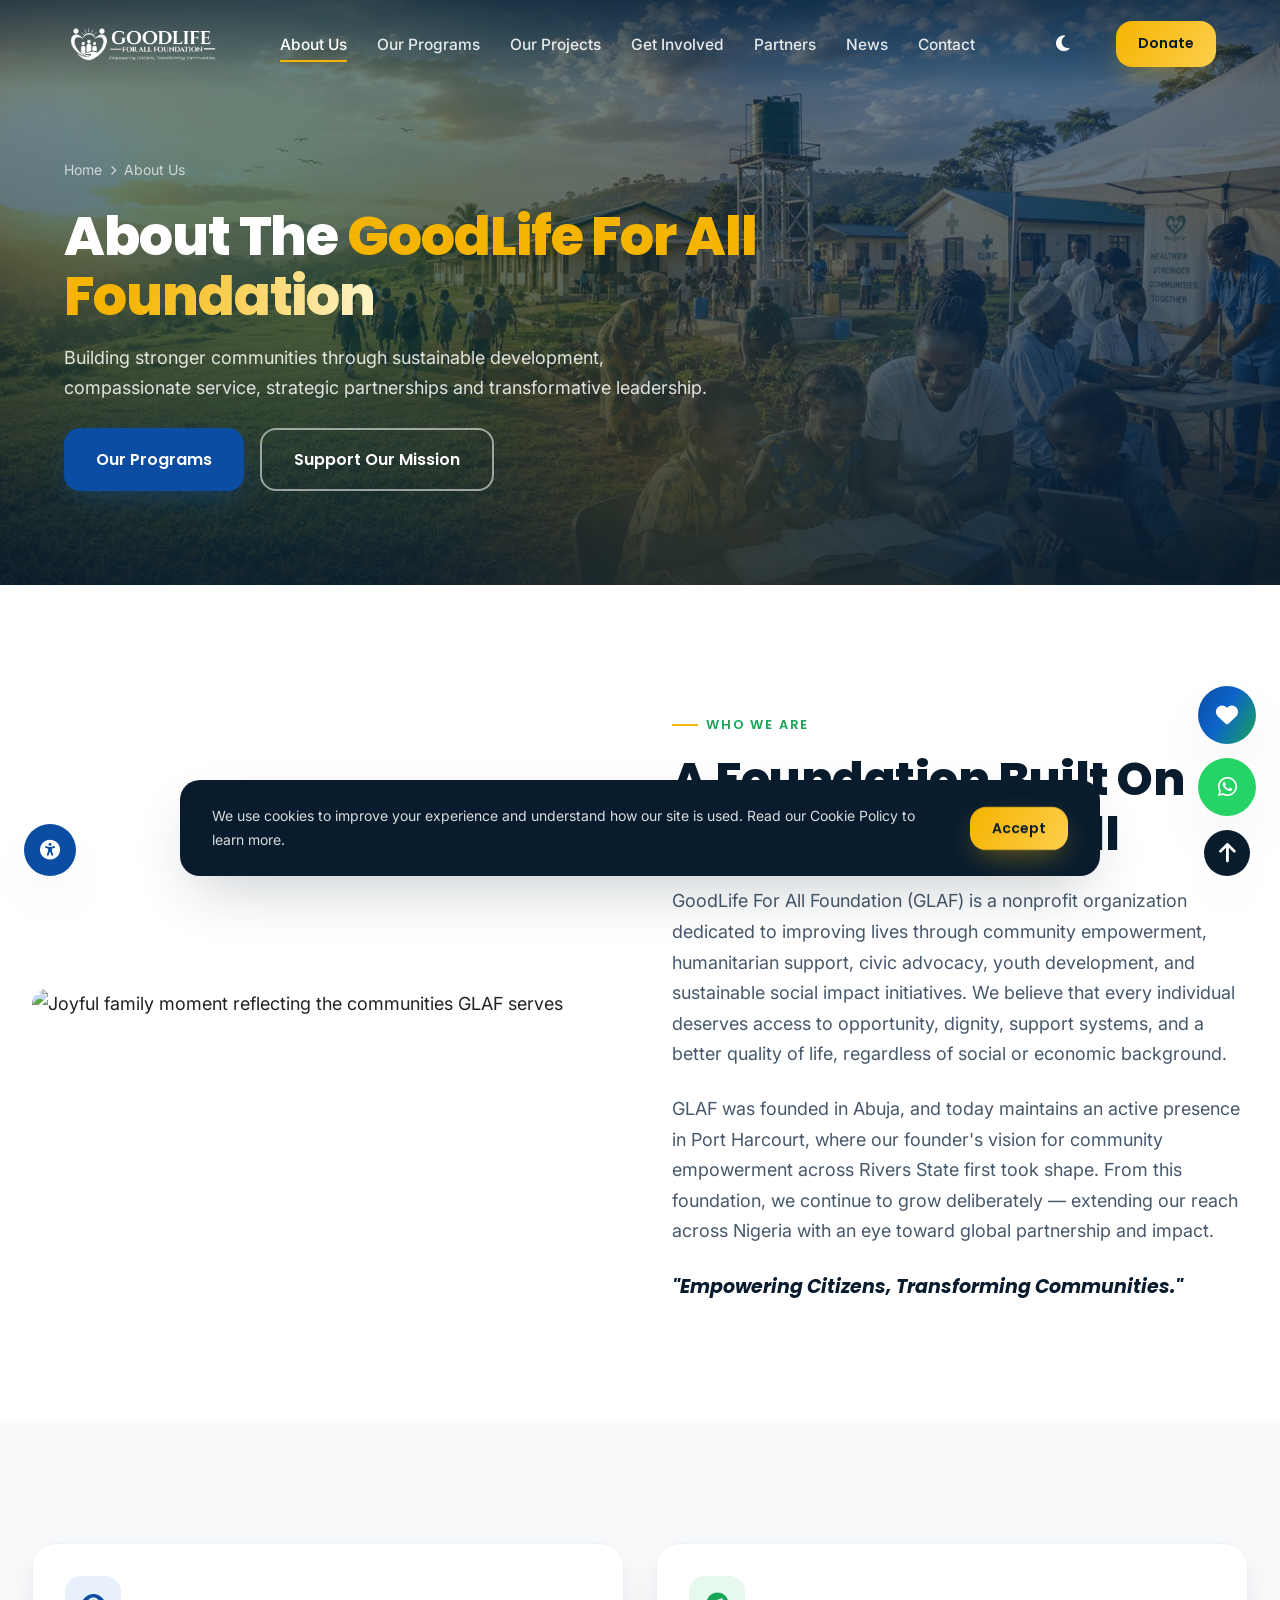
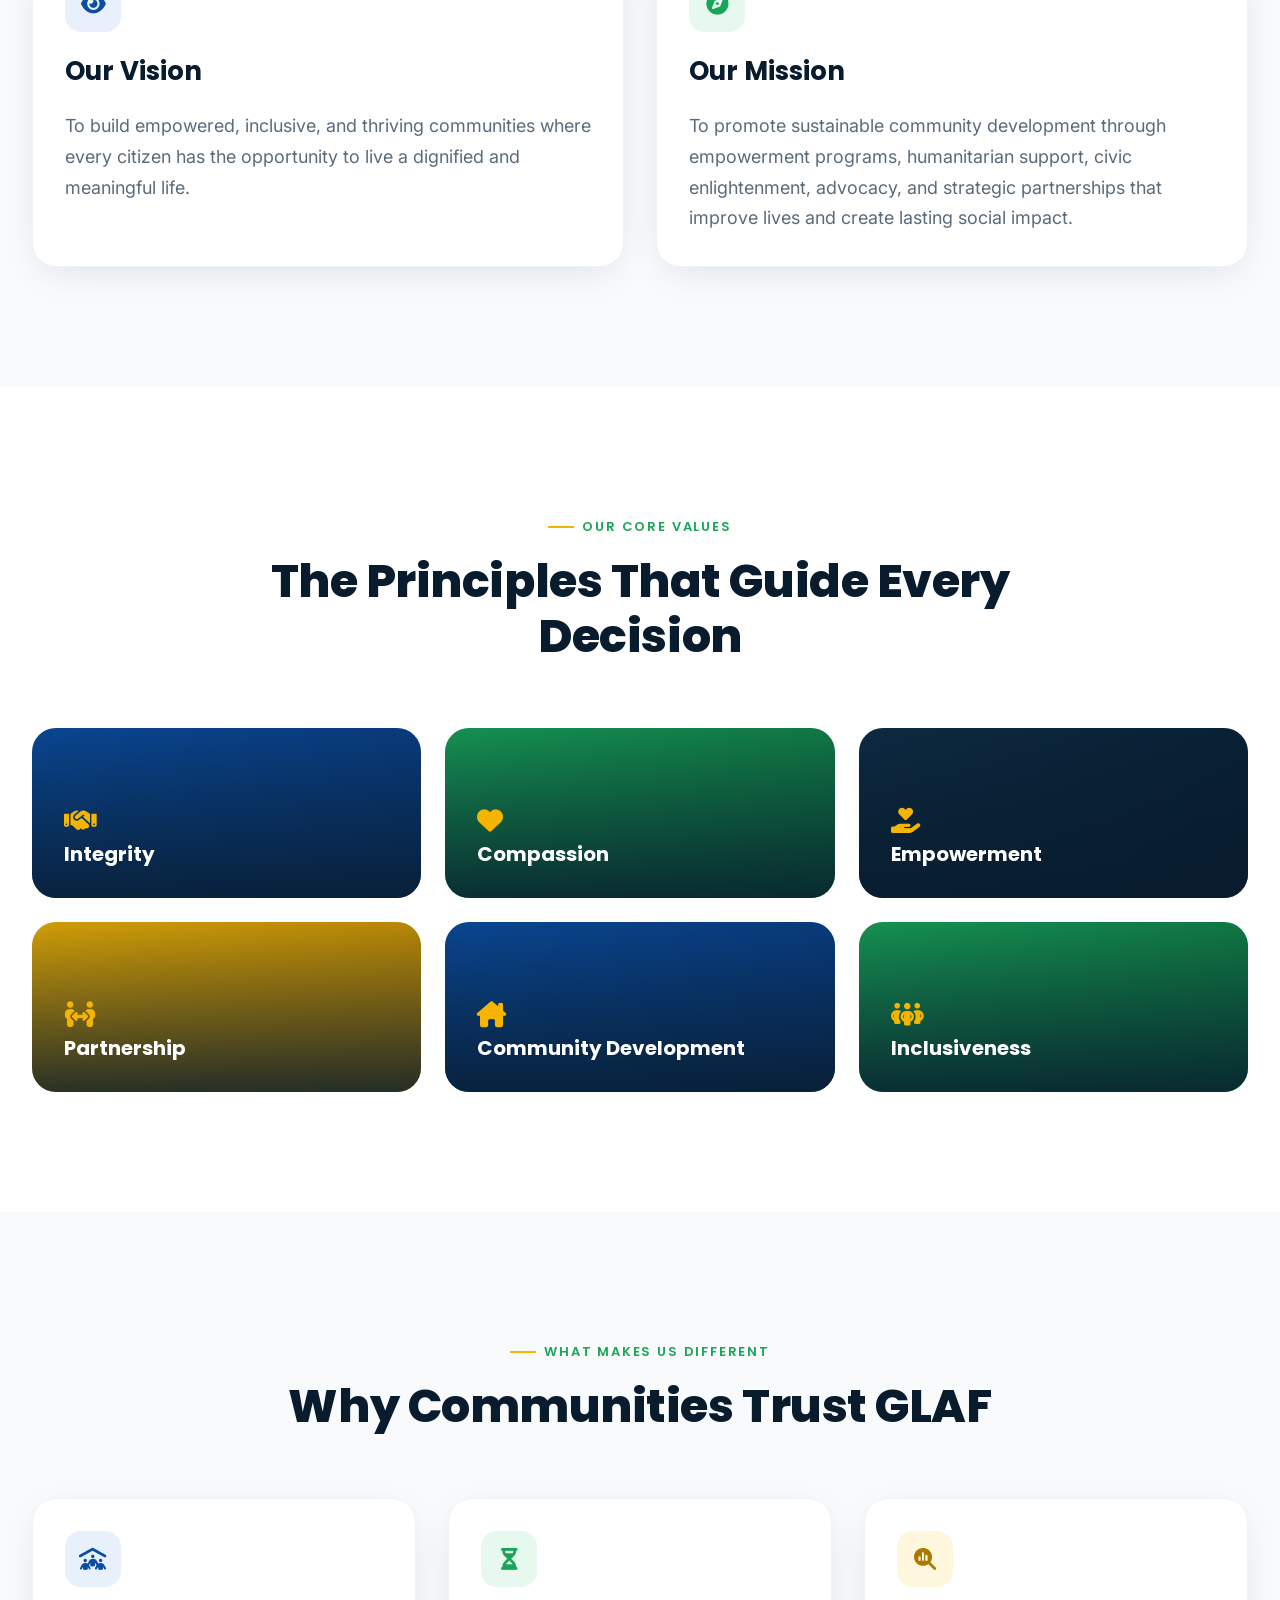
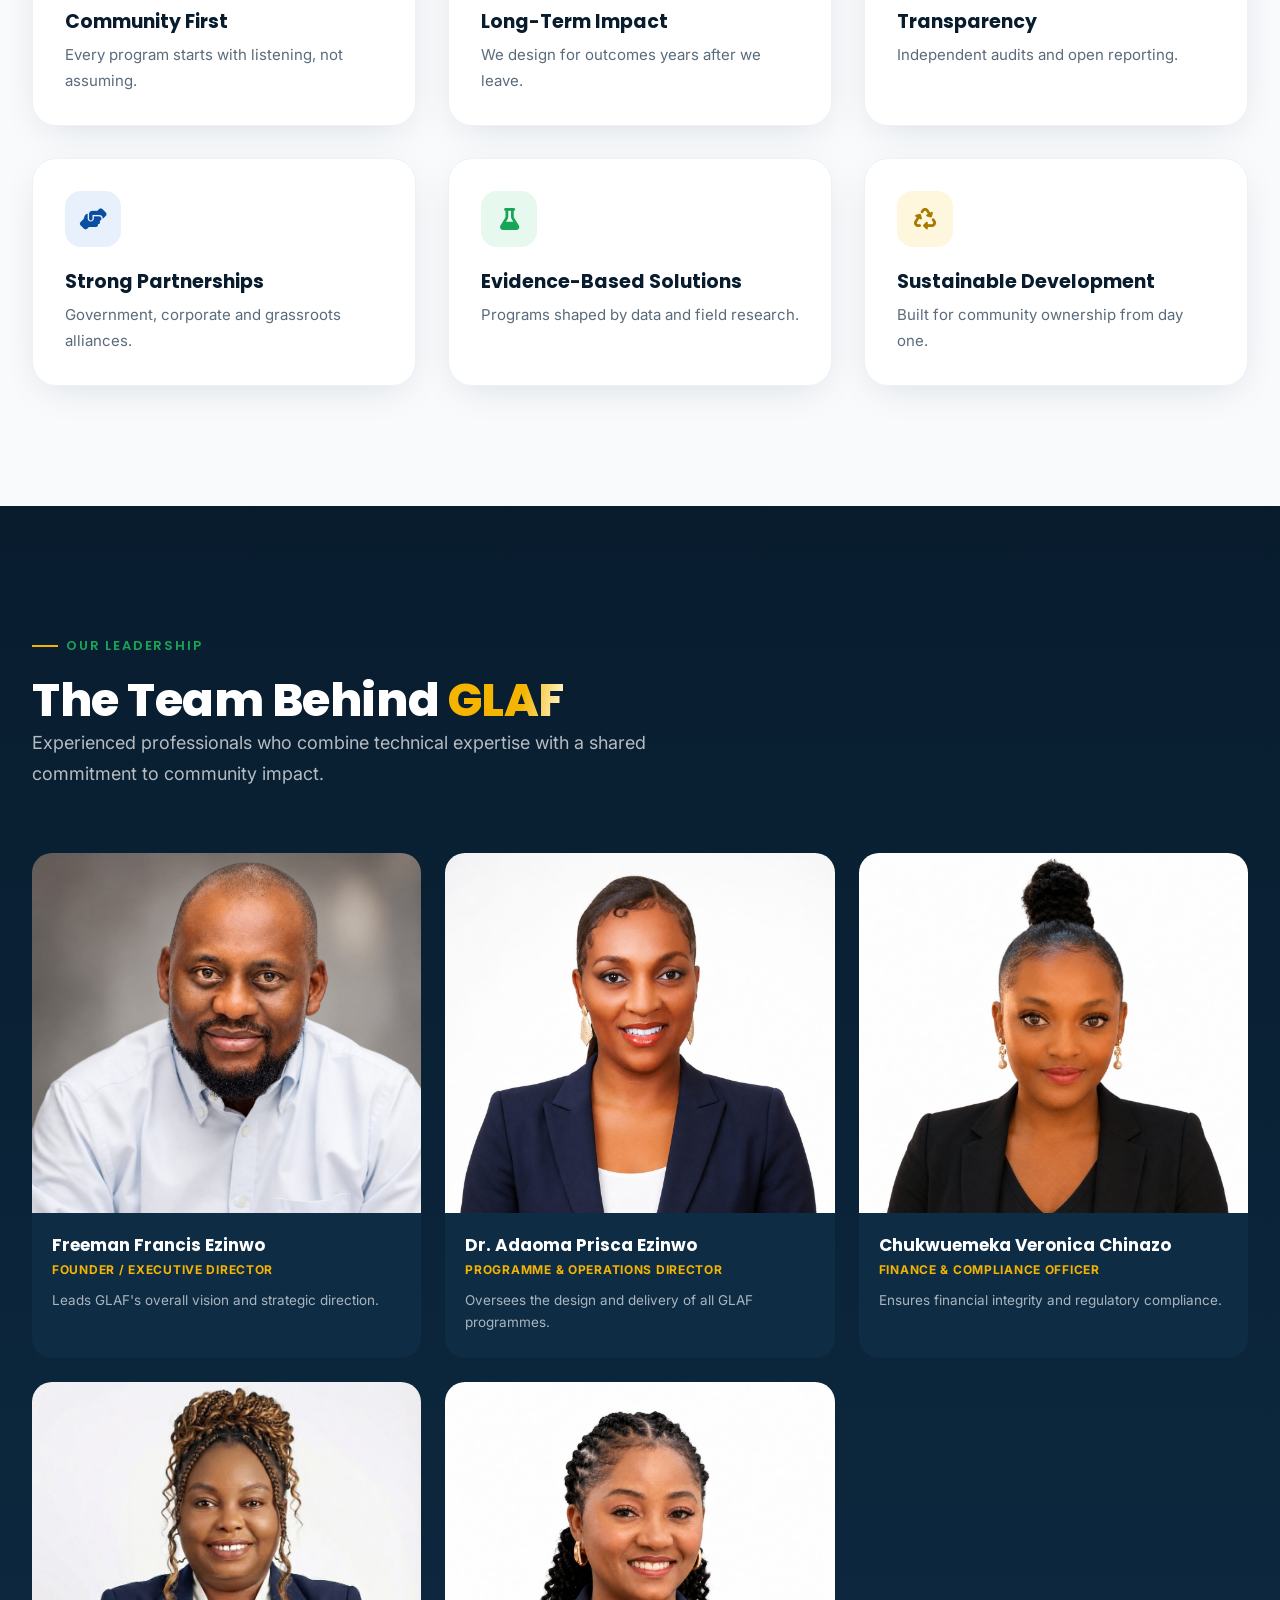
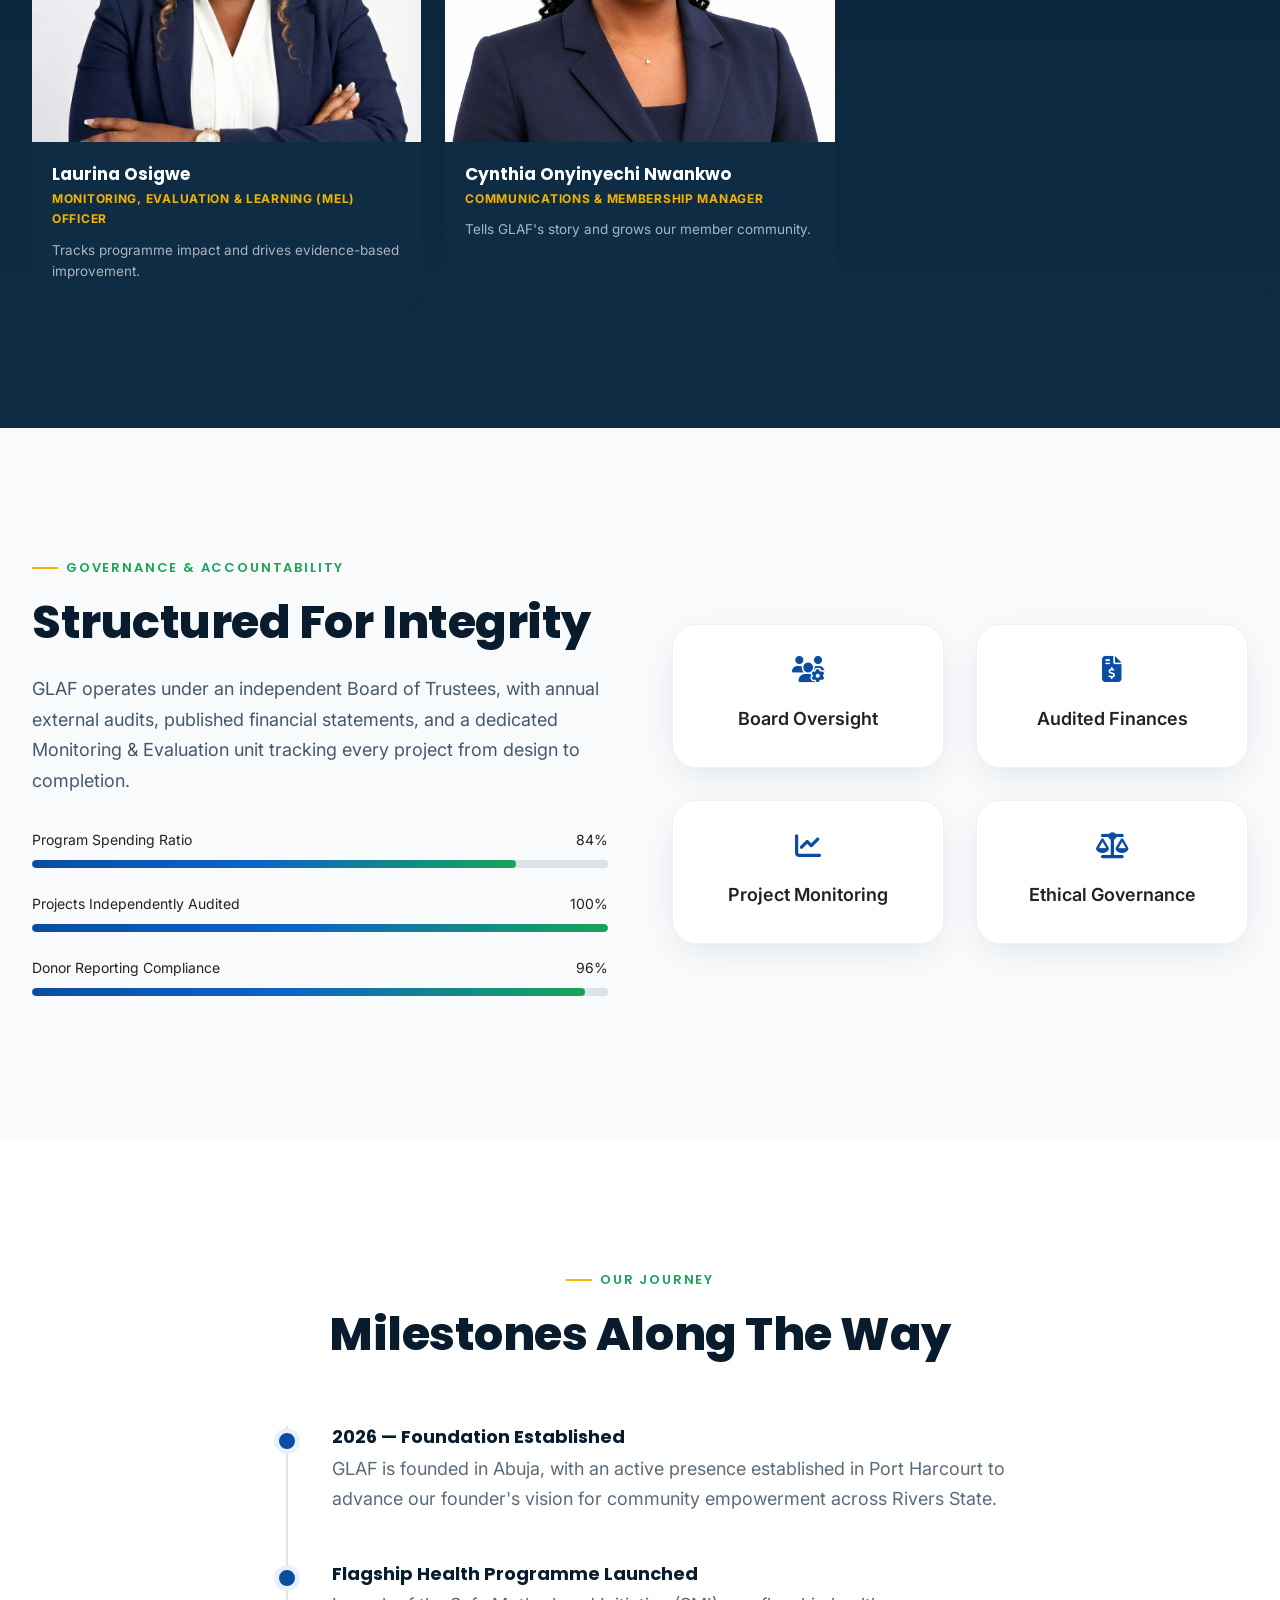
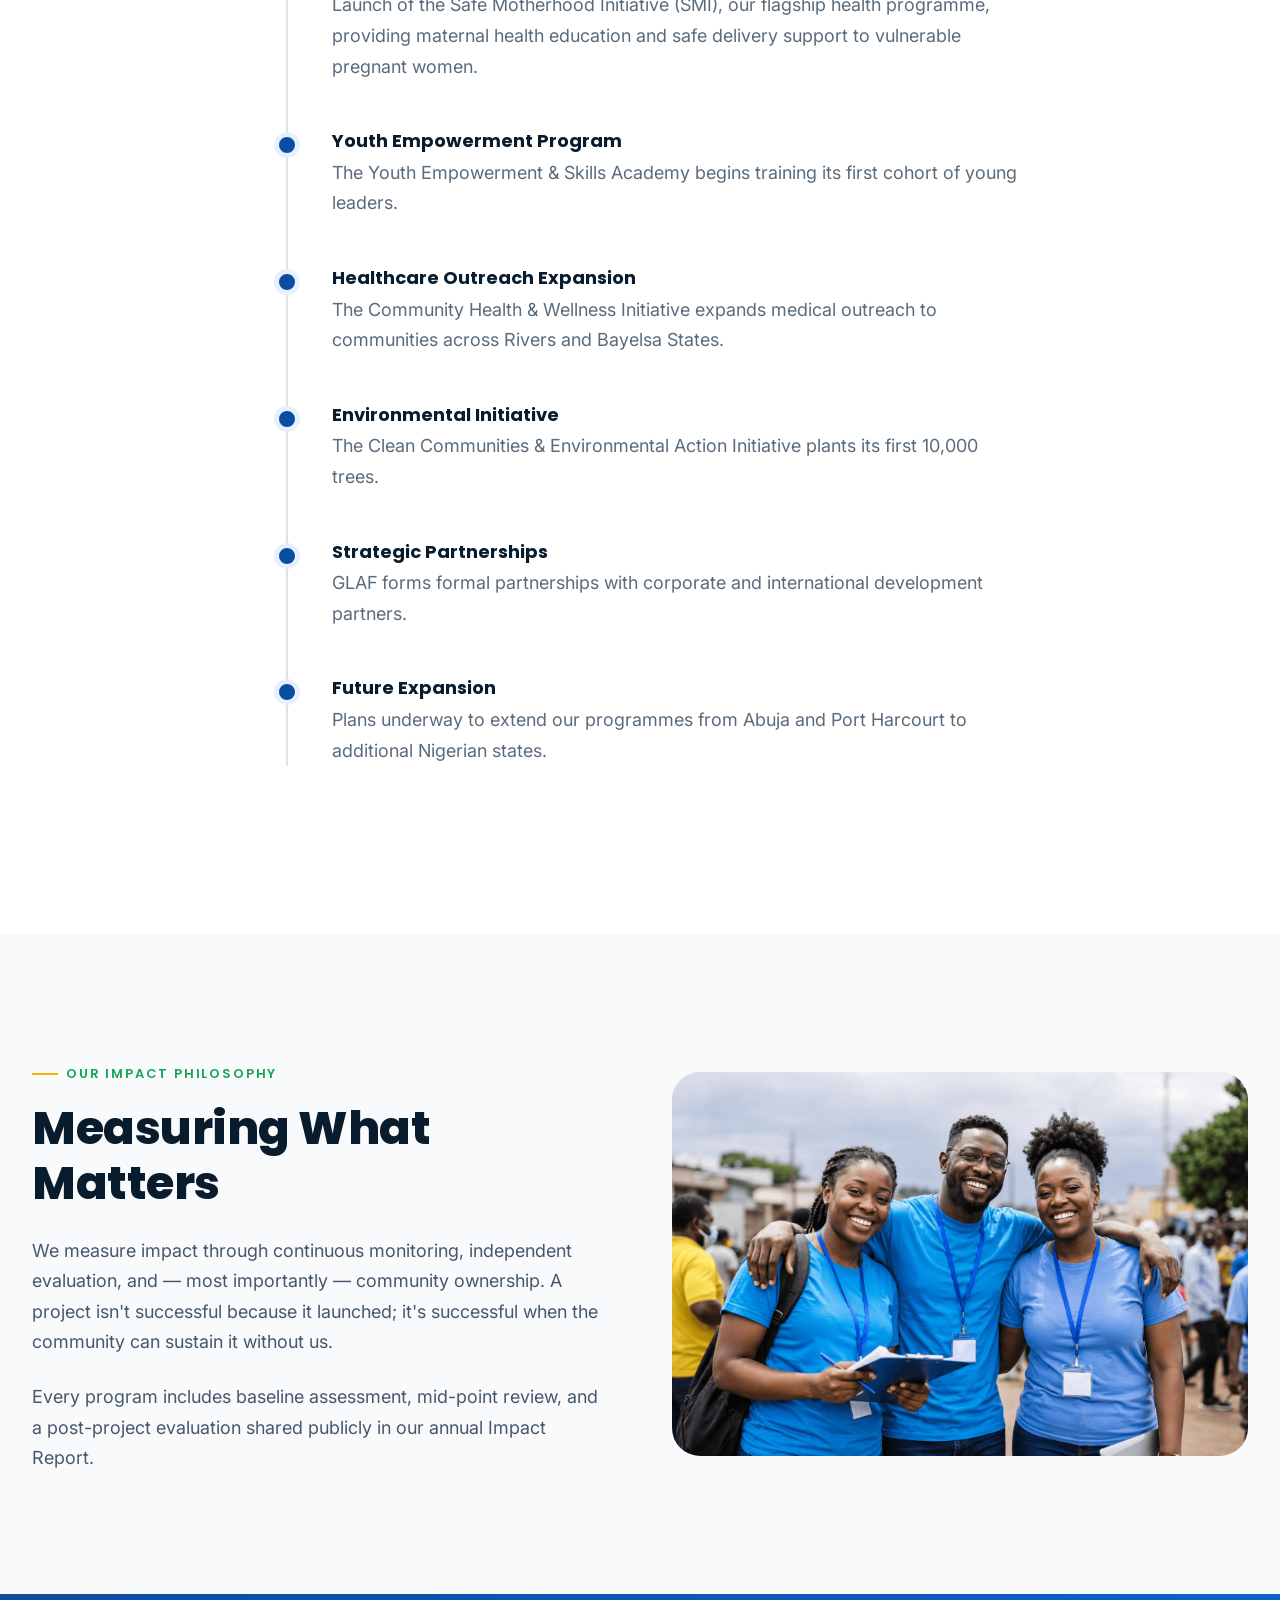
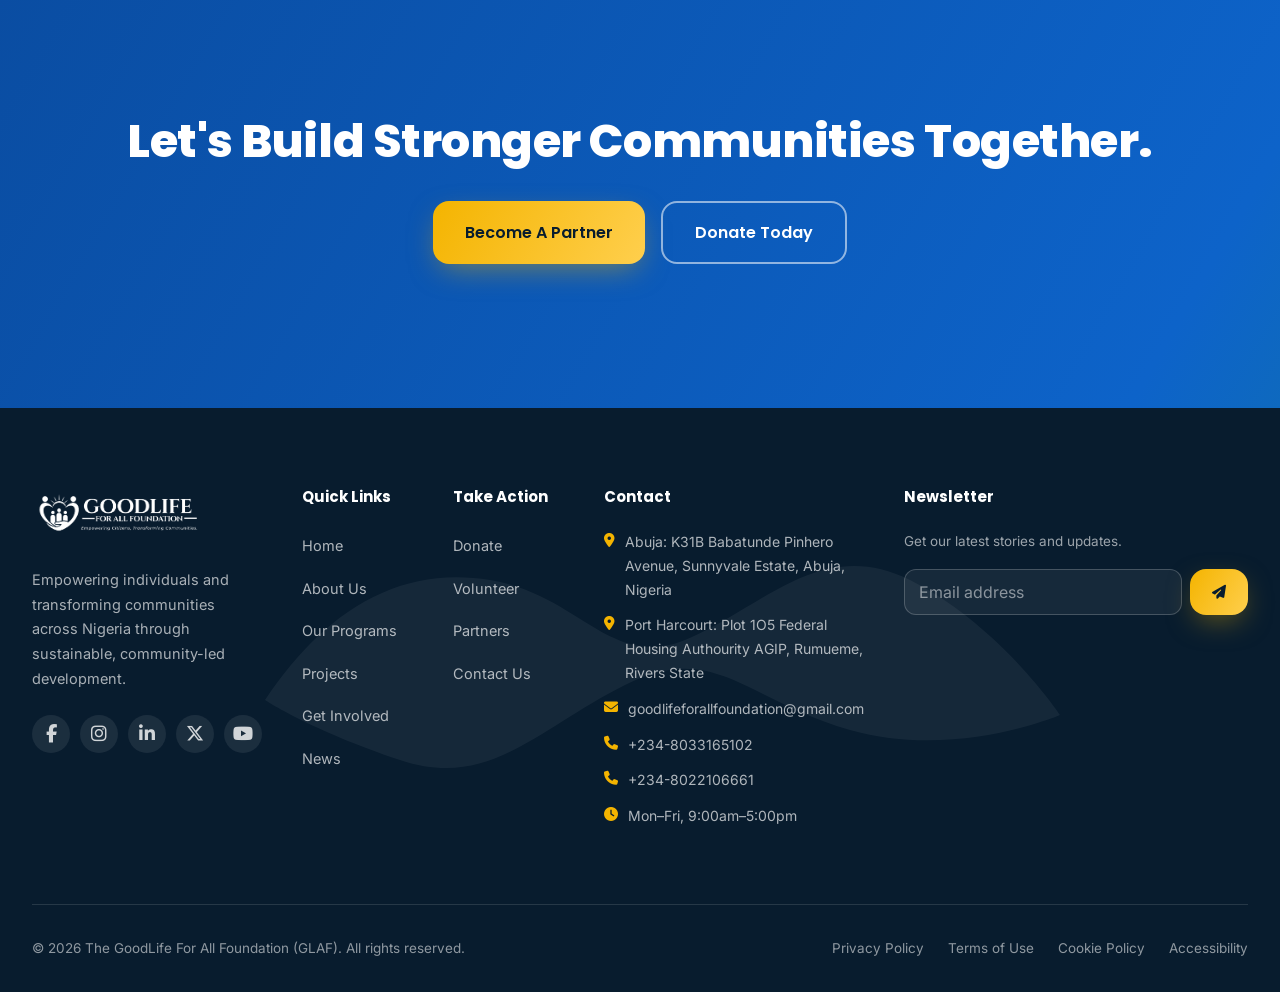
==== commit 91fc3c23: "Add files via upload" ====
--- a/about.html
+++ b/about.html
@@ -34,7 +34,10 @@
       <ul>
         <li><a href="about">About Us</a></li>
         <li><a href="programs">Our Programs</a></li>
+        <li><a href="projects">Our Projects</a></li>
         <li><a href="get-involved">Get Involved</a></li>
+        <li><a href="partners">Partners</a></li>
+        <li><a href="news">News</a></li>
         <li><a href="contact">Contact</a></li>
       </ul>
     </nav>
--- a/css/style.css
+++ b/css/style.css
@@ -145,6 +145,7 @@
   position:relative; overflow:hidden; white-space:nowrap;
 }
 .btn i{ transition: transform .3s var(--ease); }
+@media (max-width:640px){ .btn-long{ white-space:normal; text-align:center; line-height:1.35; max-width:100%; } }
 .btn:hover i.fa-arrow-right{ transform: translateX(4px); }
 .btn-primary{ background: var(--blue); color:#fff; box-shadow: 0 10px 30px -8px rgba(10,77,162,.5); }
 .btn-primary:hover{ transform: translateY(-3px); box-shadow: 0 18px 40px -10px rgba(10,77,162,.6); }
@@ -192,6 +193,8 @@
 .site-header.scrolled .nav-toggle span{ background: var(--navy); }
 [data-theme="dark"] .site-header.scrolled .theme-toggle{ color: #fff !important; }
 [data-theme="dark"] .site-header.scrolled .nav-toggle span{ background: #fff; }
+/* When the mobile menu is open, the toggle sits above the dark menu panel — always keep it white so it stays visible */
+.nav-toggle.active span{ background: #fff !important; }
 
 @media (min-width:961px){
   .site-header.scrolled .main-nav a{ color: var(--navy); }
@@ -319,7 +322,7 @@
 .grid-4{ display:grid; grid-template-columns: repeat(4,1fr); gap: var(--s-3); }
 .grid-5{ display:grid; grid-template-columns: repeat(5,1fr) !important; gap: var(--s-3); }
 @media (max-width: 1024px){ .grid-4{ grid-template-columns: repeat(2,1fr);} .grid-3{ grid-template-columns: repeat(2,1fr);} }
-@media (max-width: 640px){ .grid-4, .grid-3, .grid-2{ grid-template-columns: 1fr; } .grid-5{ gap:8px; } }
+@media (max-width: 640px){ .grid-4, .grid-3, .grid-2{ grid-template-columns: 1fr; } .grid-5{ grid-template-columns: repeat(2,1fr) !important; gap:10px; } }
 
 /* Bento grid */
 .bento{ display:grid; grid-template-columns: repeat(4, 1fr); grid-auto-rows: 210px; gap: var(--s-3); }
@@ -327,7 +330,7 @@
 .bento .b-card.tall{ grid-row: span 2; }
 .bento-3col{ grid-template-columns: repeat(3,1fr) !important; }
 @media (max-width: 1024px){ .bento{ grid-template-columns: repeat(2,1fr); } .bento .b-card.wide{ grid-column: span 2; } .bento-3col{ grid-template-columns: repeat(2,1fr) !important; } }
-@media (max-width: 640px){ .bento{ grid-template-columns: 1fr; grid-auto-rows:auto; } .bento .b-card, .bento .b-card.wide, .bento .b-card.tall{ grid-column:span 1; grid-row:auto; min-height:200px; } .bento-3col{ grid-template-columns: 1fr !important; } }
+@media (max-width: 640px){ .bento{ grid-template-columns: 1fr; grid-auto-rows:auto !important; gap: var(--s-4); } .bento .b-card, .bento .b-card.wide, .bento .b-card.tall{ grid-column:span 1; grid-row:auto; min-height:170px; } .bento-3col{ grid-template-columns: 1fr !important; } }
 
 /* Cards */
 .card{
@@ -367,11 +370,10 @@
 .b-card{
   border-radius: var(--radius-card); padding: var(--s-4); color:#fff; position:relative; overflow:hidden;
   display:flex; flex-direction:column; justify-content:flex-end; background-size:cover; background-position:center;
-  transition: transform var(--dur) var(--ease), background-size .6s var(--ease);
-}
-.b-card:hover{ background-size:112%; }
+  transition: transform var(--dur) var(--ease);
+}
 .b-card::before{ content:""; position:absolute; inset:0; background: linear-gradient(180deg, rgba(8,28,46,.15) 0%, rgba(8,28,46,.85) 100%); transition: background .4s var(--ease); }
-.b-card:hover{ transform: translateY(-6px) scale(1.01); }
+.b-card:hover{ transform: translateY(-6px) scale(1.035); }
 .b-card:hover::before{ background: linear-gradient(180deg, rgba(10,77,162,.25) 0%, rgba(8,28,46,.9) 100%); }
 .b-card > *{ position:relative; z-index:1; }
 .b-card h3{ color:#fff; font-size:20px; }
@@ -768,3 +770,42 @@
 @media (hover:none){
   .cursor-glow{ display:none; }
 }
+
+/* ==========================================================================
+   PARTNERSHIP PROCESS — Connected-circle timeline infographic
+   ========================================================================== */
+.partner-flow{
+  position:relative; display:flex; align-items:center; justify-content:space-between;
+  padding: 92px 20px; gap:6px; min-width:920px;
+}
+.partner-flow-wrap{ overflow-x:auto; padding-bottom: var(--s-2); scrollbar-width:thin; }
+.partner-flow::before{
+  content:""; position:absolute; left:56px; right:56px; top:50%; transform: translateY(-50%);
+  height:4px; border-radius:4px; z-index:0;
+  background: linear-gradient(90deg,#0A4DA2,#F4B400,#2A9D5C,#E63946,#7C4DBE,#E07A29,#0E7C7B);
+}
+.pf-item{ position:relative; flex:1; display:flex; justify-content:center; z-index:1; }
+.pf-node{
+  width:64px; height:64px; border-radius:50%; background:#fff; border:4px solid var(--c,var(--blue));
+  display:flex; align-items:center; justify-content:center; font-size:20px; color: var(--c,var(--blue));
+  flex-shrink:0; box-shadow: var(--shadow-soft); transition: transform .4s cubic-bezier(.34,1.56,.64,1);
+}
+[data-theme="dark"] .pf-node{ background: var(--gray-50); }
+.pf-item:hover .pf-node{ transform: scale(1.1); }
+.pf-stem{ position:absolute; left:50%; transform:translateX(-50%); width:2px; background: var(--c,var(--blue)); }
+.pf-stem::after{ content:""; position:absolute; left:50%; transform:translateX(-50%); width:9px; height:9px; border-radius:50%; background: var(--c,var(--blue)); }
+.pf-item[data-pos="top"] .pf-stem{ bottom:100%; height:44px; }
+.pf-item[data-pos="top"] .pf-stem::after{ top:0; }
+.pf-item[data-pos="bottom"] .pf-stem{ top:100%; height:44px; }
+.pf-item[data-pos="bottom"] .pf-stem::after{ bottom:0; }
+.pf-label{ position:absolute; left:50%; transform:translateX(-50%); width:190px; text-align:center; }
+.pf-item[data-pos="top"] .pf-label{ bottom: calc(100% + 44px + 12px); }
+.pf-item[data-pos="bottom"] .pf-label{ top: calc(100% + 44px + 12px); }
+.pf-label h4{ font-family: var(--font-head); font-weight:800; font-size:15px; color: var(--navy); margin-bottom:6px; }
+[data-theme="dark"] .pf-label h4{ color:#fff; }
+.pf-label p{ font-size:12.5px; color:#5A6B7B; line-height:1.5; }
+[data-theme="dark"] .pf-label p{ color:#9FB0C1; }
+@media (max-width:900px){
+  .partner-flow{ padding: 150px 16px; }
+  .pf-label{ width:160px; }
+}
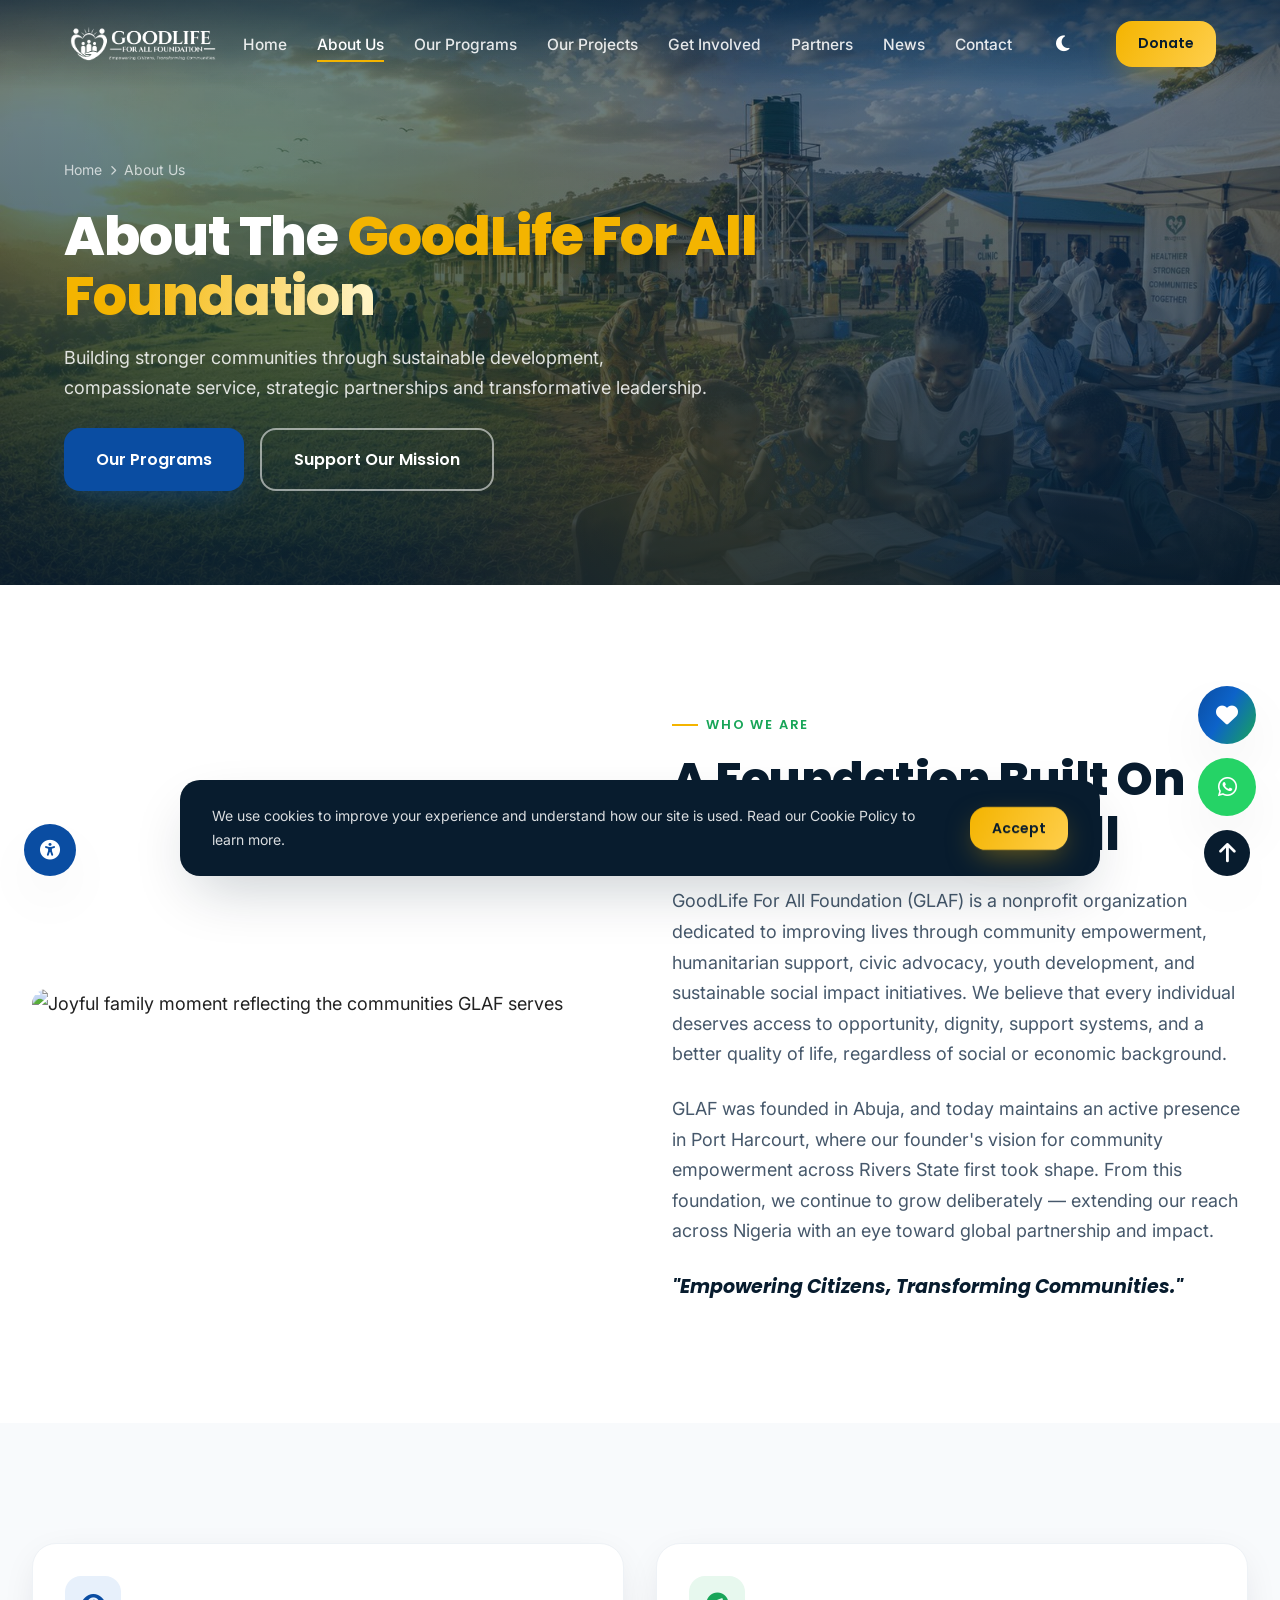
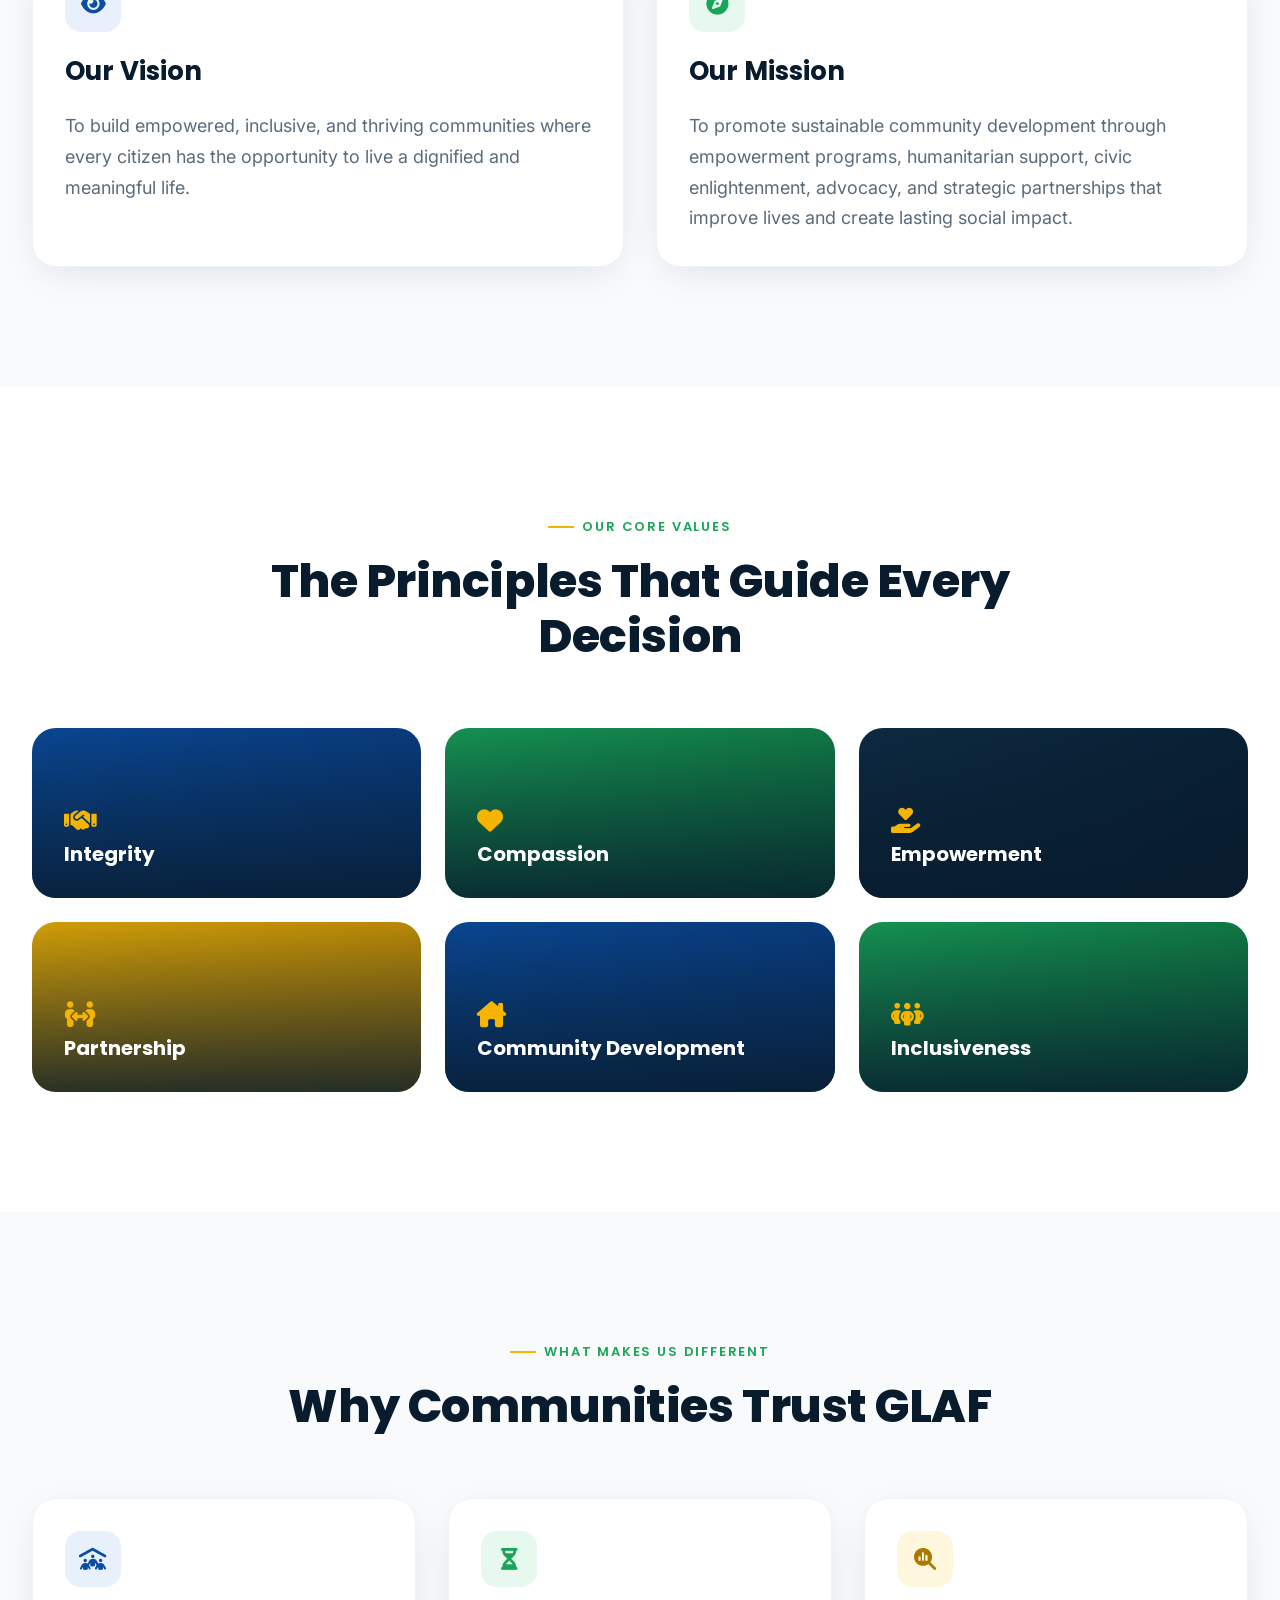
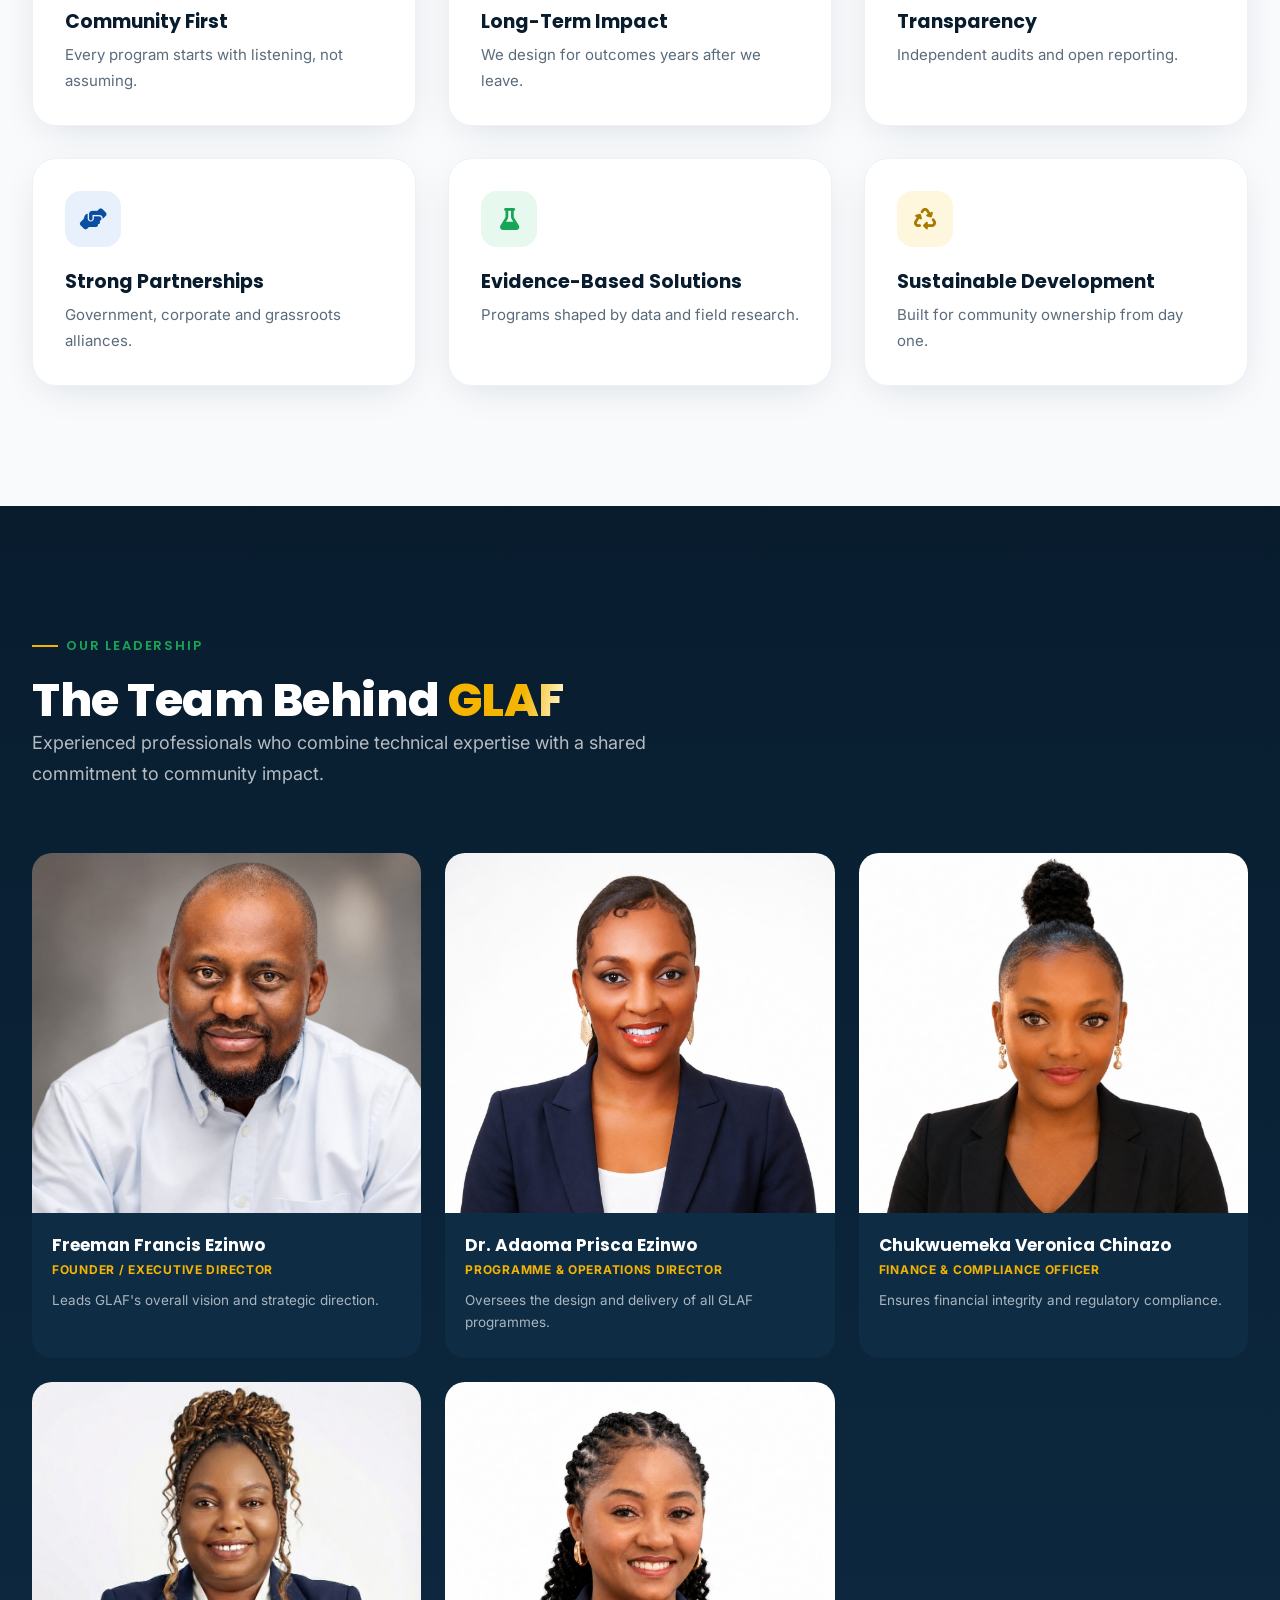
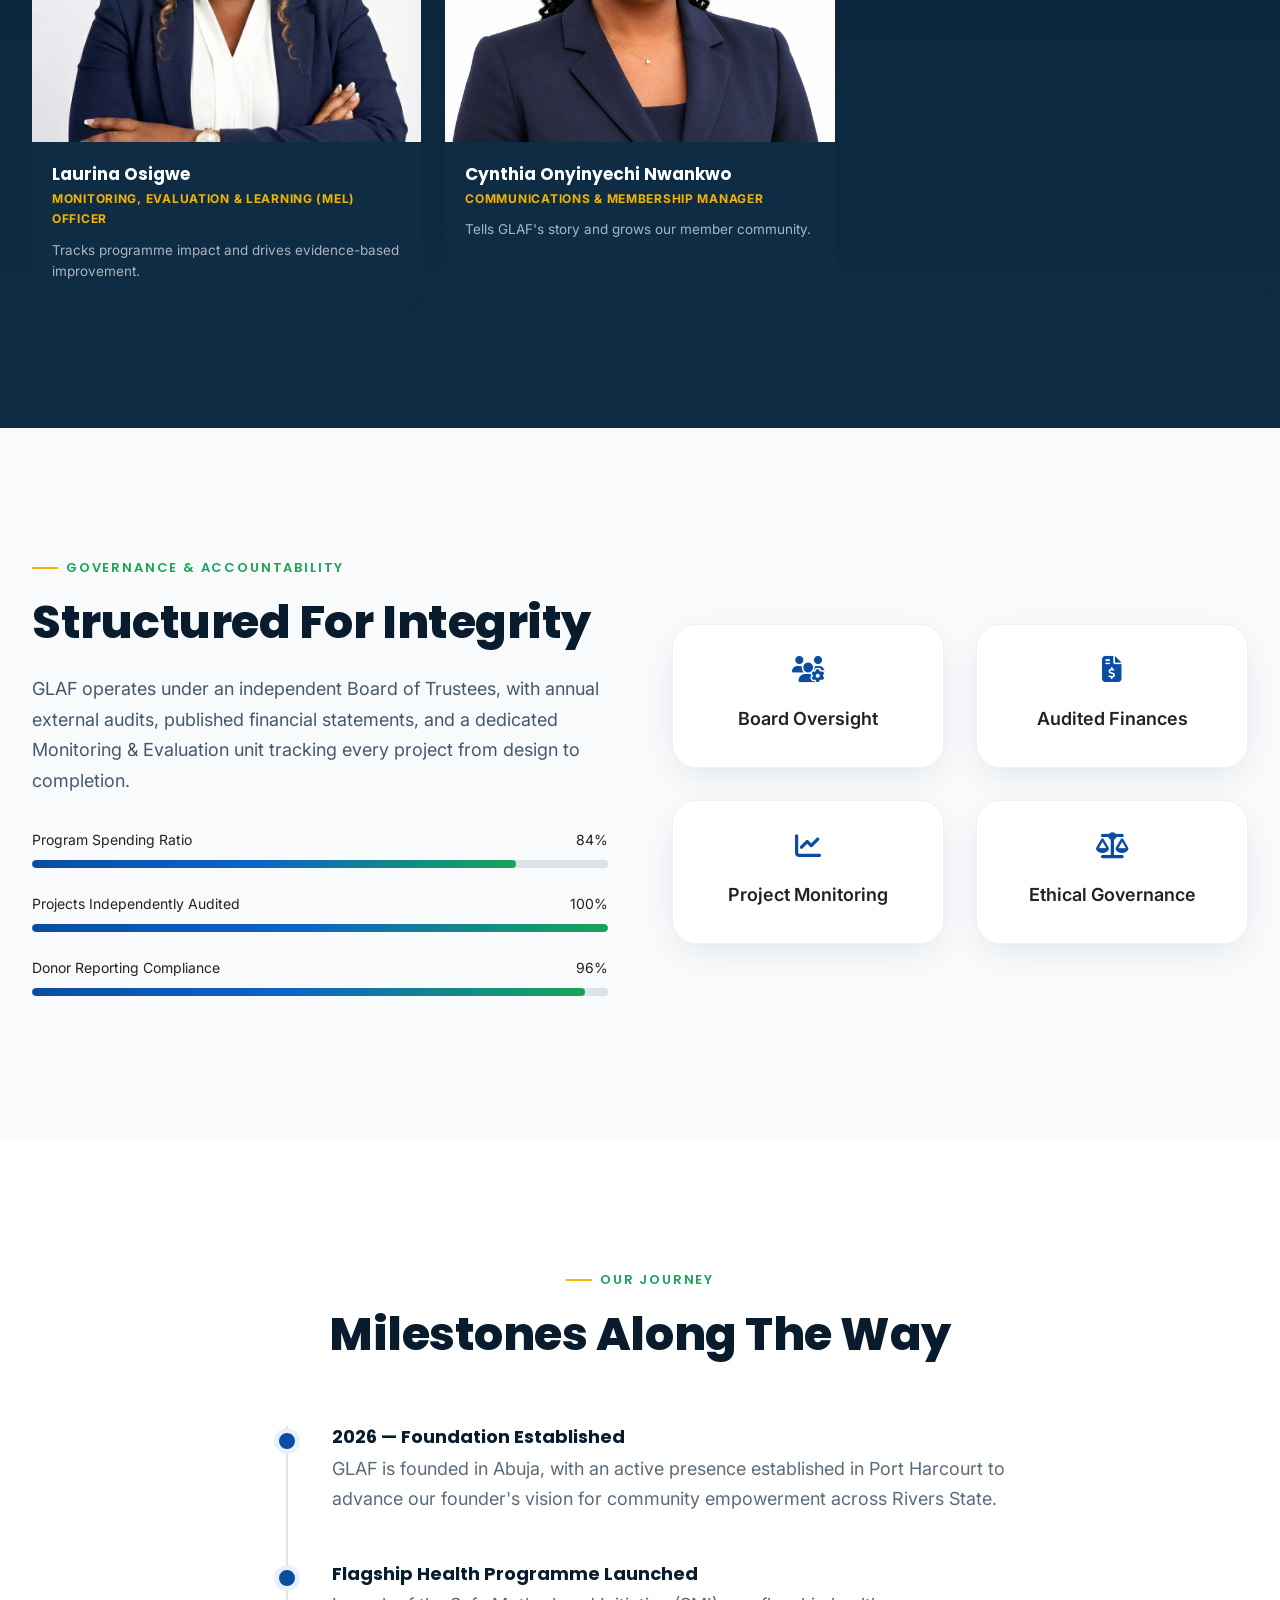
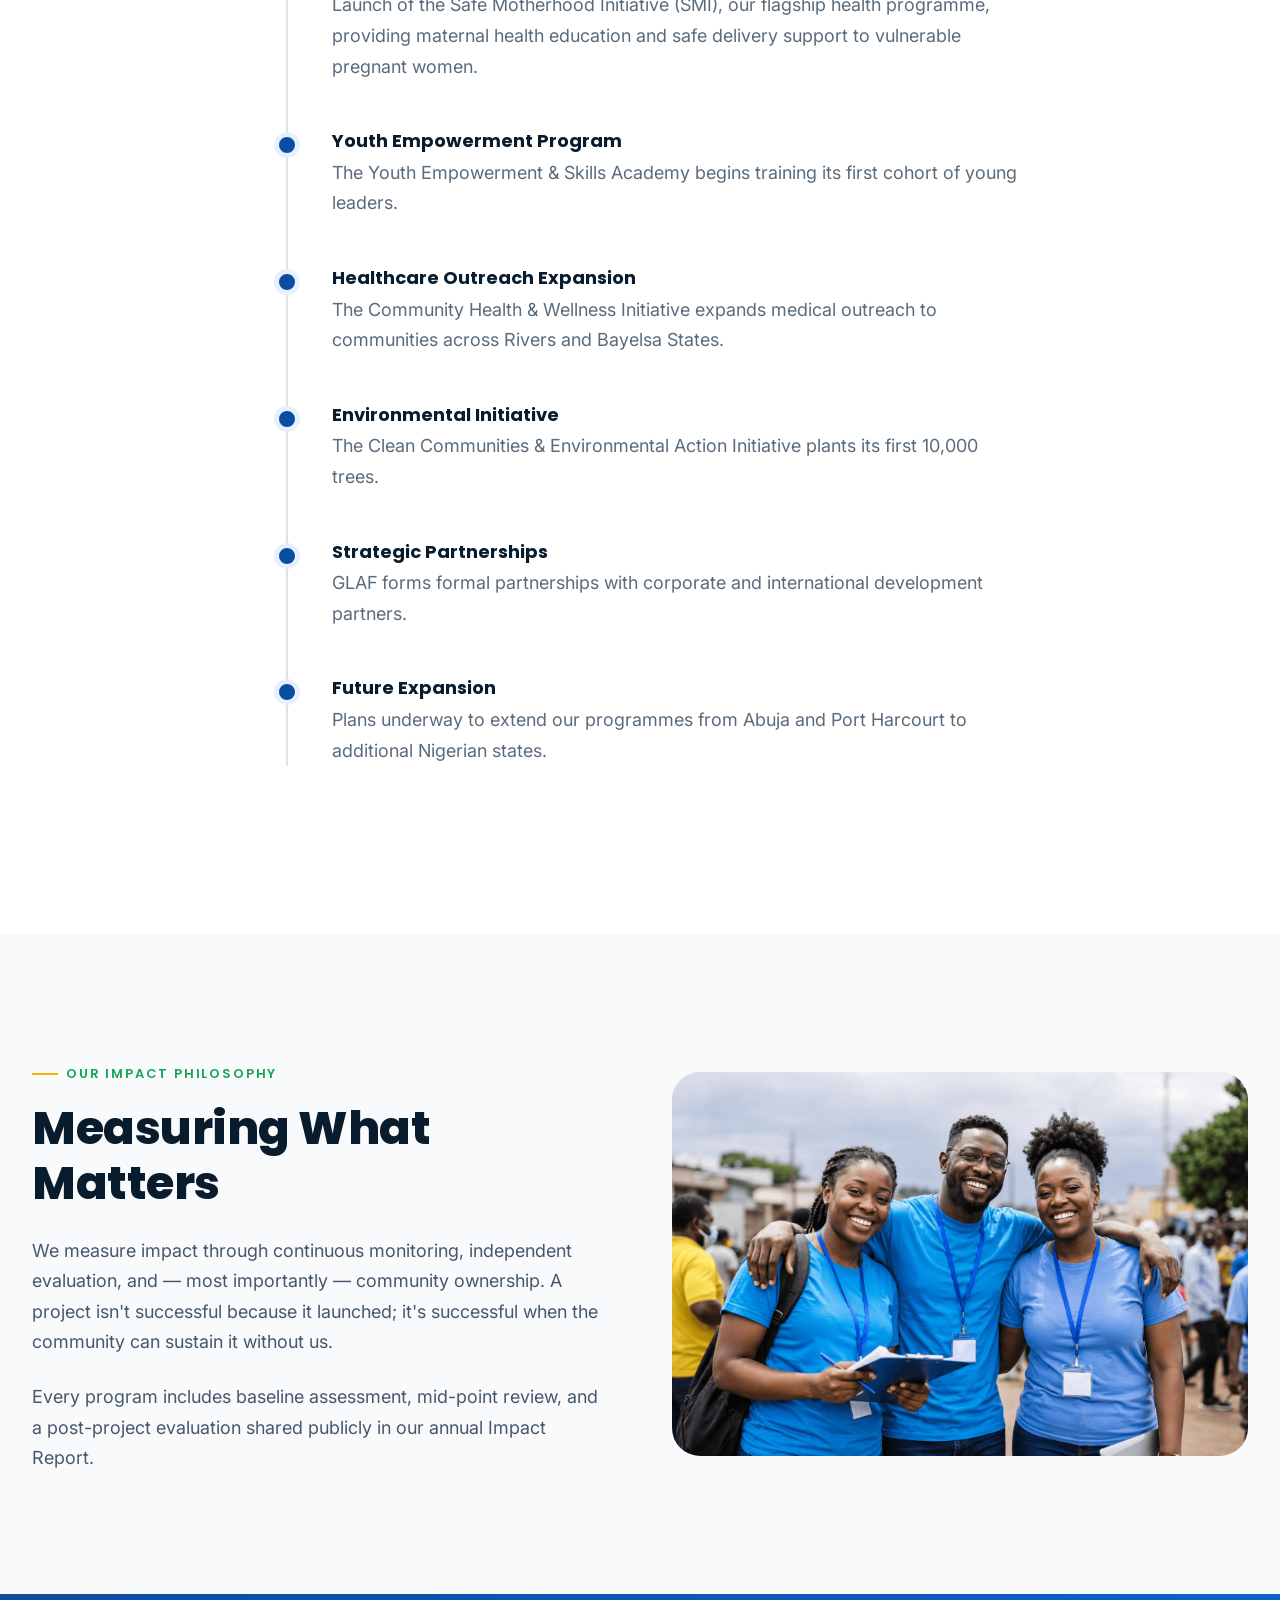
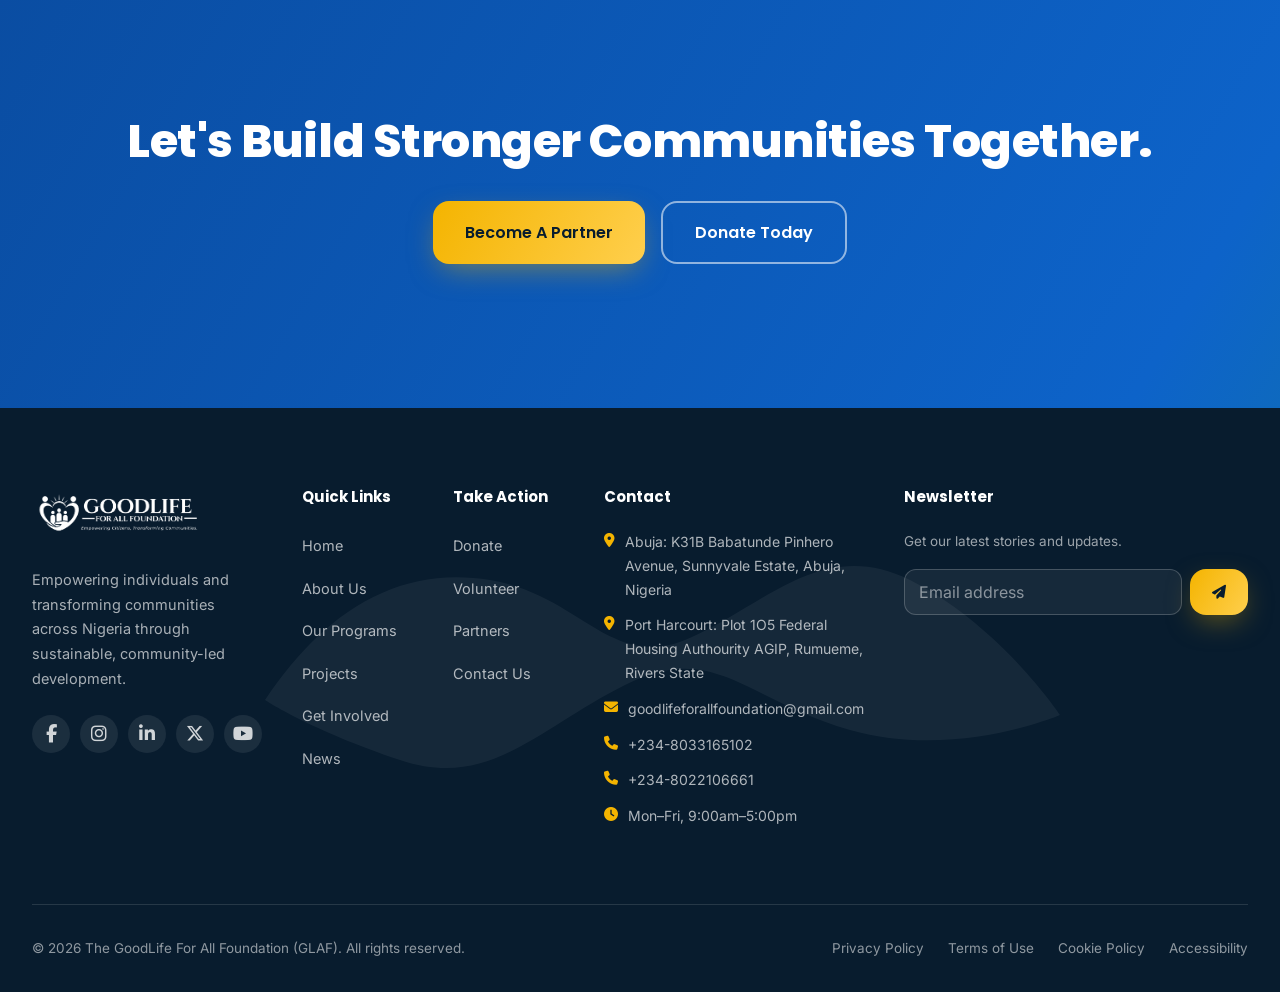
==== commit 63d5423b: "Add files via upload" ====
--- a/about.html
+++ b/about.html
@@ -32,6 +32,7 @@
     </a>
     <nav class="main-nav" aria-label="Primary navigation">
       <ul>
+        <li><a href="/">Home</a></li>
         <li><a href="about">About Us</a></li>
         <li><a href="programs">Our Programs</a></li>
         <li><a href="projects">Our Projects</a></li>
@@ -39,6 +40,7 @@
         <li><a href="partners">Partners</a></li>
         <li><a href="news">News</a></li>
         <li><a href="contact">Contact</a></li>
+        <li class="nav-donate-item"><a href="donate" class="nav-donate-link"><i class="fa-solid fa-heart"></i> Donate Now</a></li>
       </ul>
     </nav>
     <div class="nav-cta">
@@ -304,7 +306,7 @@
     </div>
     <div class="footer-bottom">
       <p>© 2026 The GoodLife For All Foundation (GLAF). All rights reserved.</p>
-      <div class="legal-links"><a href="#">Privacy Policy</a><a href="#">Terms of Use</a><a href="#">Cookie Policy</a><a href="#">Accessibility</a></div>
+      <div class="legal-links"><a href="privacy-policy">Privacy Policy</a><a href="terms-of-use">Terms of Use</a><a href="cookie-policy">Cookie Policy</a><a href="accessibility">Accessibility</a></div>
     </div>
   </div>
 </footer>
--- a/css/style.css
+++ b/css/style.css
@@ -217,6 +217,7 @@
 .main-nav a:hover::after, .main-nav a.active::after{ width:100%; }
 .main-nav a.active{ color:#fff; }
 .nav-cta{ display:flex; align-items:center; gap: var(--s-3); }
+.nav-donate-item{ display:none; }
 
 .nav-toggle{ display:none; flex-direction:column; gap:5px; width:32px; z-index:1200; }
 .nav-toggle span{ height:2px; width:100%; background:#fff; border-radius:2px; transition: all .3s var(--ease); }
@@ -234,6 +235,19 @@
   .main-nav ul.open{ transform: translateX(0); }
   .main-nav a{ font-size:19px; }
   .nav-toggle{ display:flex; }
+  .nav-donate-item{ display:block; margin-top: var(--s-4); }
+  .nav-donate-link{
+    display:inline-flex; align-items:center; gap:9px; background: var(--grad-gold); color: var(--navy) !important;
+    font-weight:800; font-size:17px; padding:15px 28px; border-radius:999px;
+    box-shadow: 0 10px 26px -6px rgba(244,180,0,.55); animation: navDonatePulse 2.4s ease-in-out infinite;
+  }
+  .nav-donate-link::after{ display:none; }
+  .nav-donate-link:hover{ transform: translateY(-2px); }
+  .nav-donate-link i{ animation: heartbeat 2.4s ease-in-out infinite; }
+  @keyframes navDonatePulse{
+    0%,100%{ box-shadow: 0 10px 26px -6px rgba(244,180,0,.55), 0 0 0 0 rgba(244,180,0,.5); }
+    50%{ box-shadow: 0 10px 26px -6px rgba(244,180,0,.55), 0 0 0 10px rgba(244,180,0,0); }
+  }
   .nav-cta .btn-outline{ display:none; }
   .nav-backdrop{ position:fixed; inset:0; background:rgba(8,28,46,.5); backdrop-filter:blur(2px); z-index:1100; opacity:0; pointer-events:none; transition:opacity .35s var(--ease); }
   .nav-backdrop.open{ opacity:1; pointer-events:auto; }
@@ -809,3 +823,32 @@
   .partner-flow{ padding: 150px 16px; }
   .pf-label{ width:160px; }
 }
+
+/* ==========================================================================
+   LEGAL / POLICY PAGES
+   ========================================================================== */
+.legal-hero{ padding: calc(var(--nav-h) + 56px) 0 var(--s-6); }
+.legal-updated{ display:inline-block; background: var(--blue-light); color: var(--blue); font-size:12.5px; font-weight:700; padding:6px 14px; border-radius:999px; margin-bottom: var(--s-3); }
+[data-theme="dark"] .legal-updated{ background: var(--gray-100); }
+.legal-content{ max-width:800px; margin:0 auto; }
+.legal-content h2{ font-size:23px; margin-top: var(--s-7); margin-bottom: var(--s-2); }
+.legal-content > .legal-content-block:first-child h2{ margin-top:0; }
+.legal-content h3{ font-size:17px; margin-top: var(--s-4); margin-bottom: var(--s-2); }
+.legal-content p{ color:#5A6B7B; font-size:15.5px; line-height:1.75; margin-bottom: var(--s-3); }
+[data-theme="dark"] .legal-content p{ color:#9FB0C1; }
+.legal-content ul{ margin:0 0 var(--s-3) 0; }
+.legal-content ul li{ position:relative; padding-left:24px; color:#5A6B7B; font-size:15.5px; line-height:1.7; margin-bottom:9px; }
+[data-theme="dark"] .legal-content ul li{ color:#9FB0C1; }
+.legal-content ul li::before{ content:"\f00c"; font-family:"Font Awesome 6 Free"; font-weight:900; position:absolute; left:0; top:2px; color: var(--blue); font-size:11px; }
+.legal-content strong{ color: var(--navy); }
+[data-theme="dark"] .legal-content strong{ color:#fff; }
+.legal-content a{ color: var(--blue); text-decoration:underline; text-underline-offset:2px; }
+.legal-toc{ background: var(--gray-50); border:1px solid var(--gray-100); border-radius: var(--radius-card); padding: var(--s-4); margin-bottom: var(--s-6); }
+.legal-toc h4{ font-family: var(--font-head); font-size:14px; font-weight:800; color: var(--navy); margin-bottom: var(--s-2); text-transform:uppercase; letter-spacing:.04em; }
+[data-theme="dark"] .legal-toc h4{ color:#fff; }
+.legal-toc ol{ list-style:none; counter-reset: toc; columns:2; gap: var(--s-3); }
+.legal-toc ol li{ counter-increment: toc; font-size:14px; margin-bottom:8px; break-inside:avoid; }
+.legal-toc ol li a{ color: var(--charcoal); text-decoration:none; }
+.legal-toc ol li a:hover{ color: var(--blue); text-decoration:underline; }
+.legal-toc ol li::before{ content: counter(toc) ". "; color: var(--blue); font-weight:700; }
+@media (max-width:640px){ .legal-toc ol{ columns:1; } }
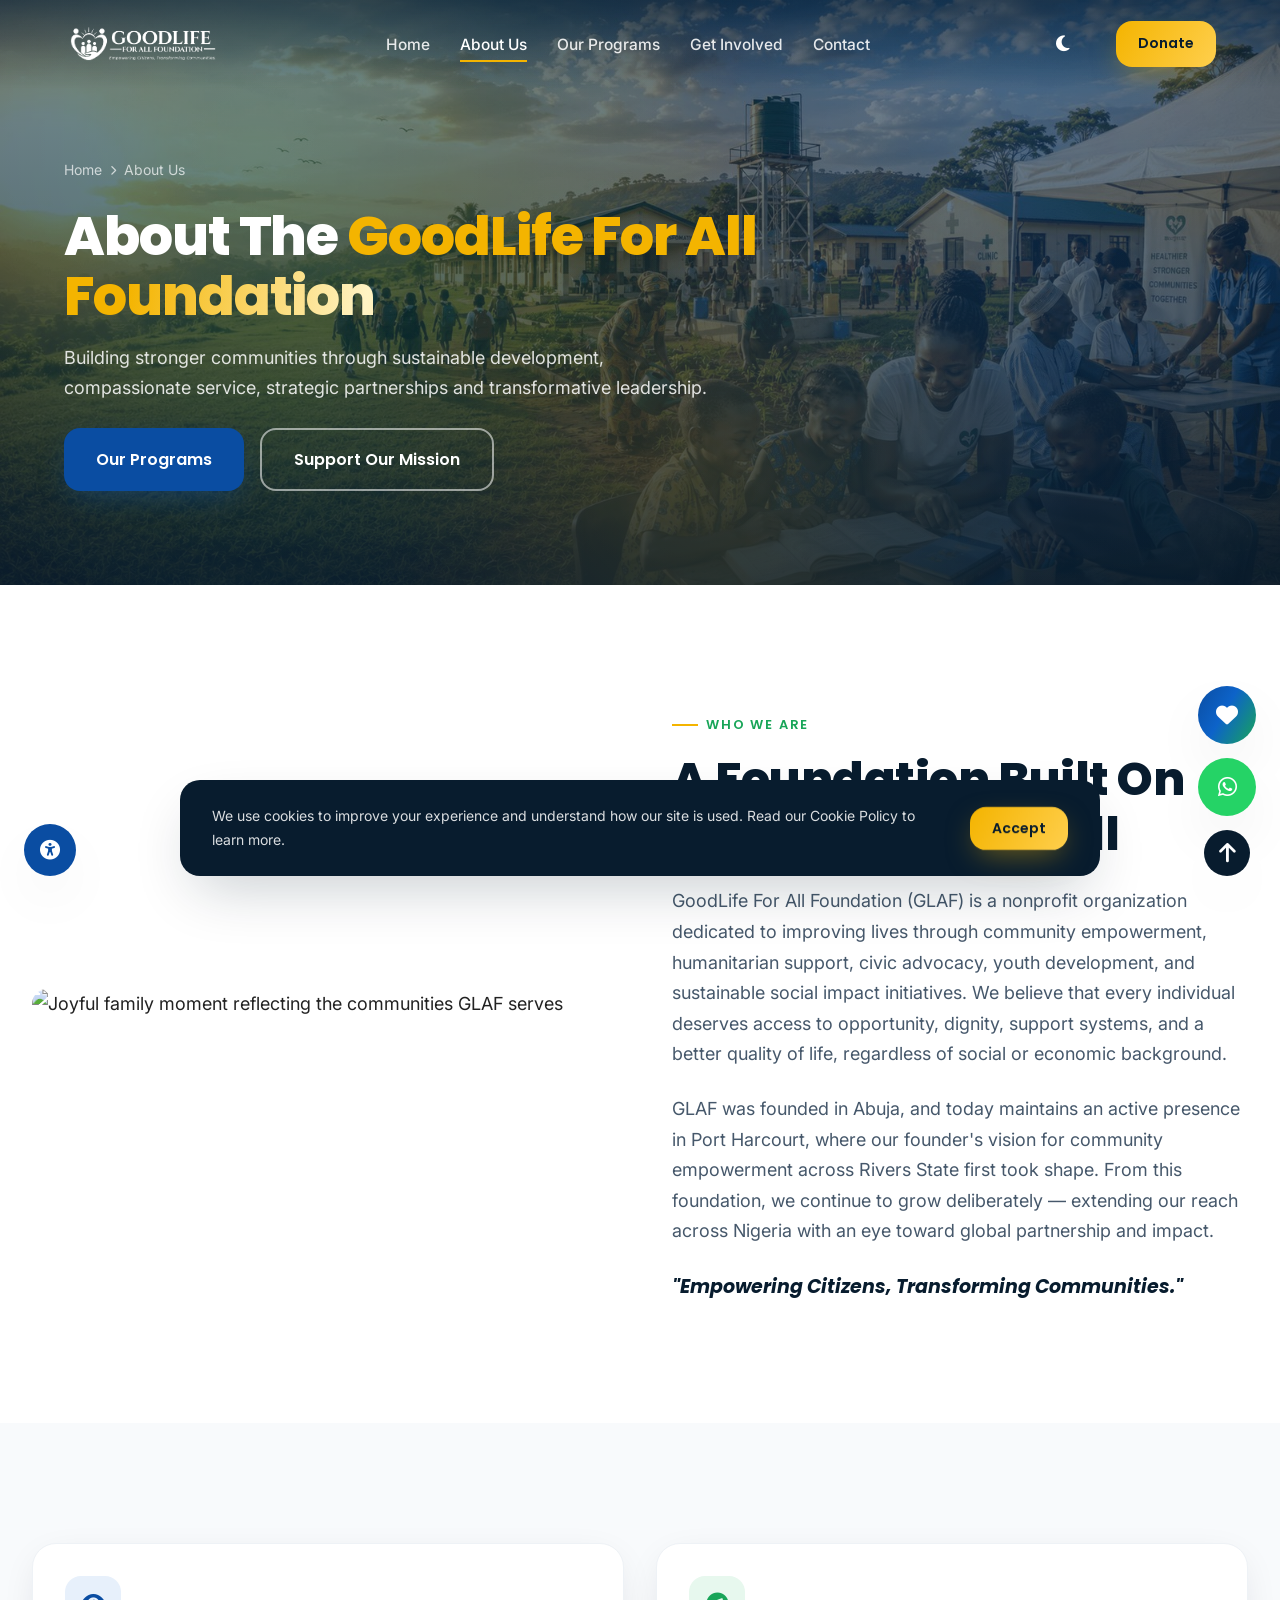
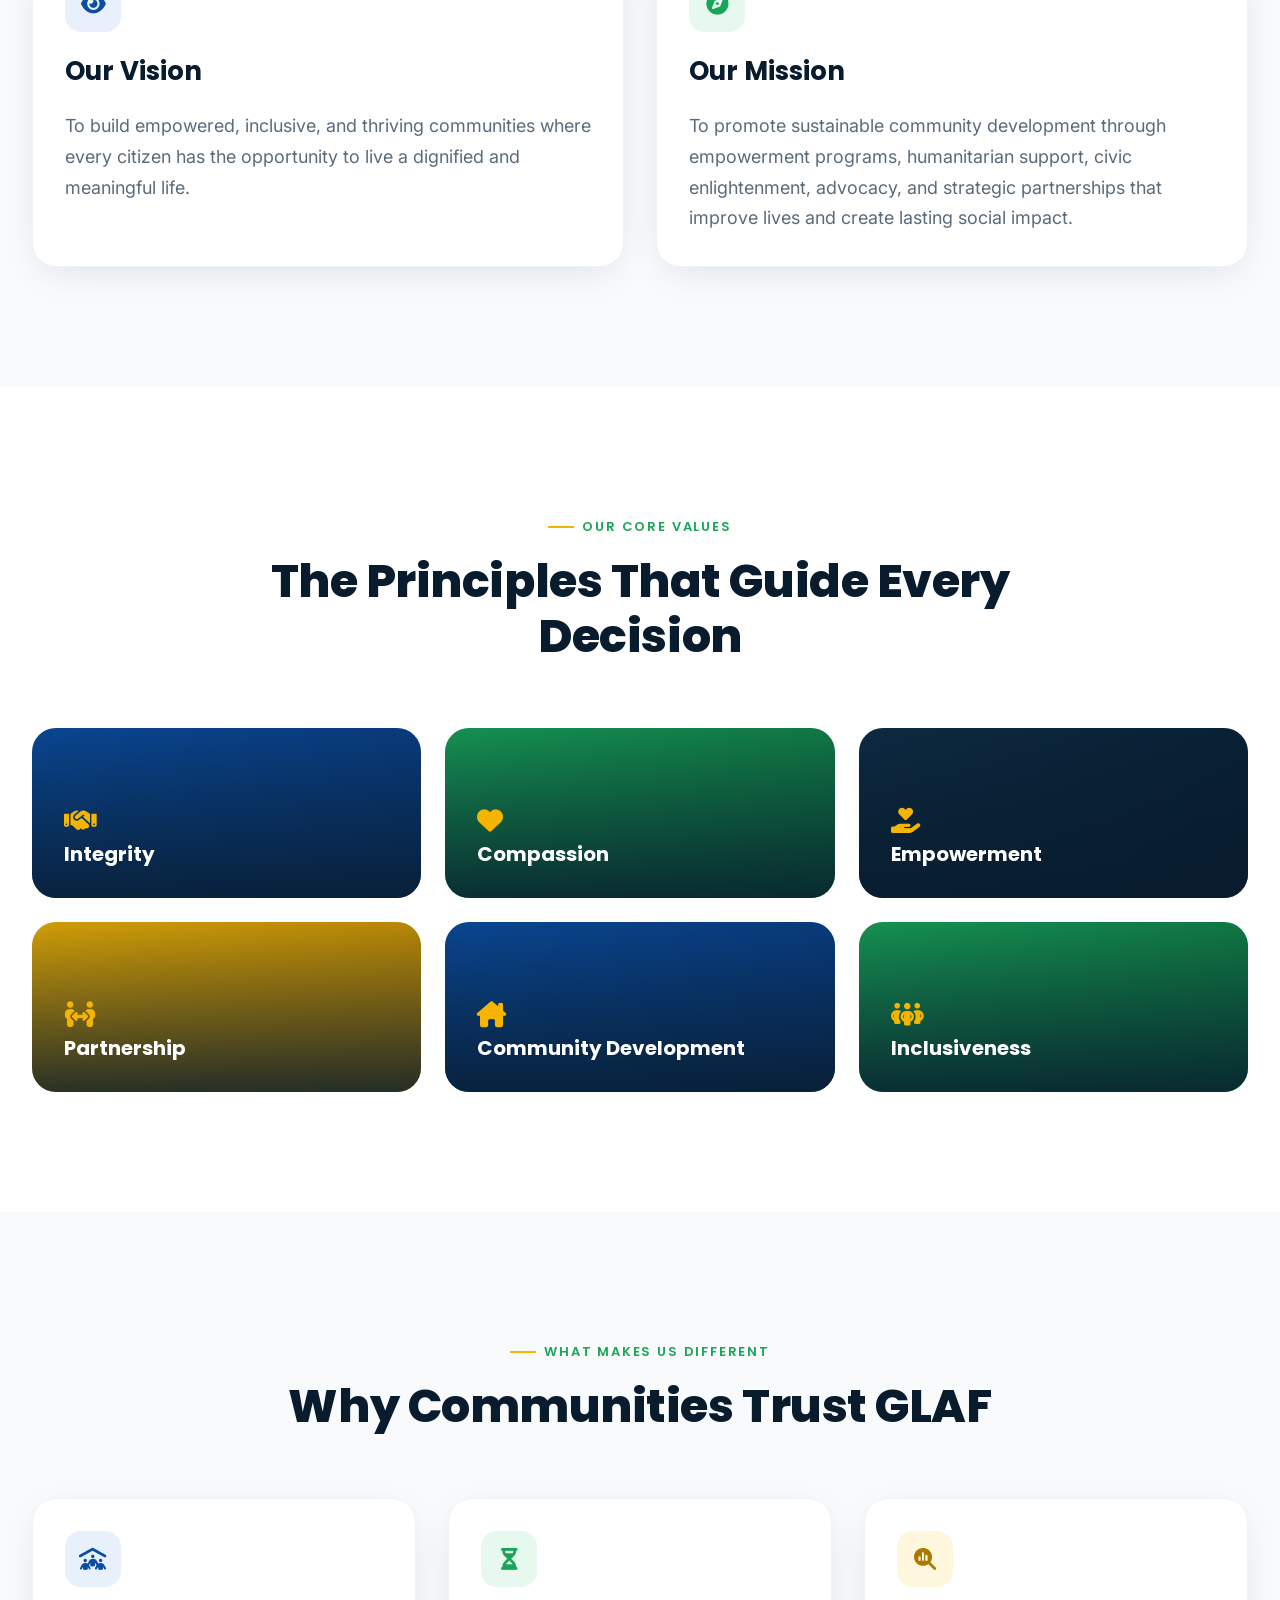
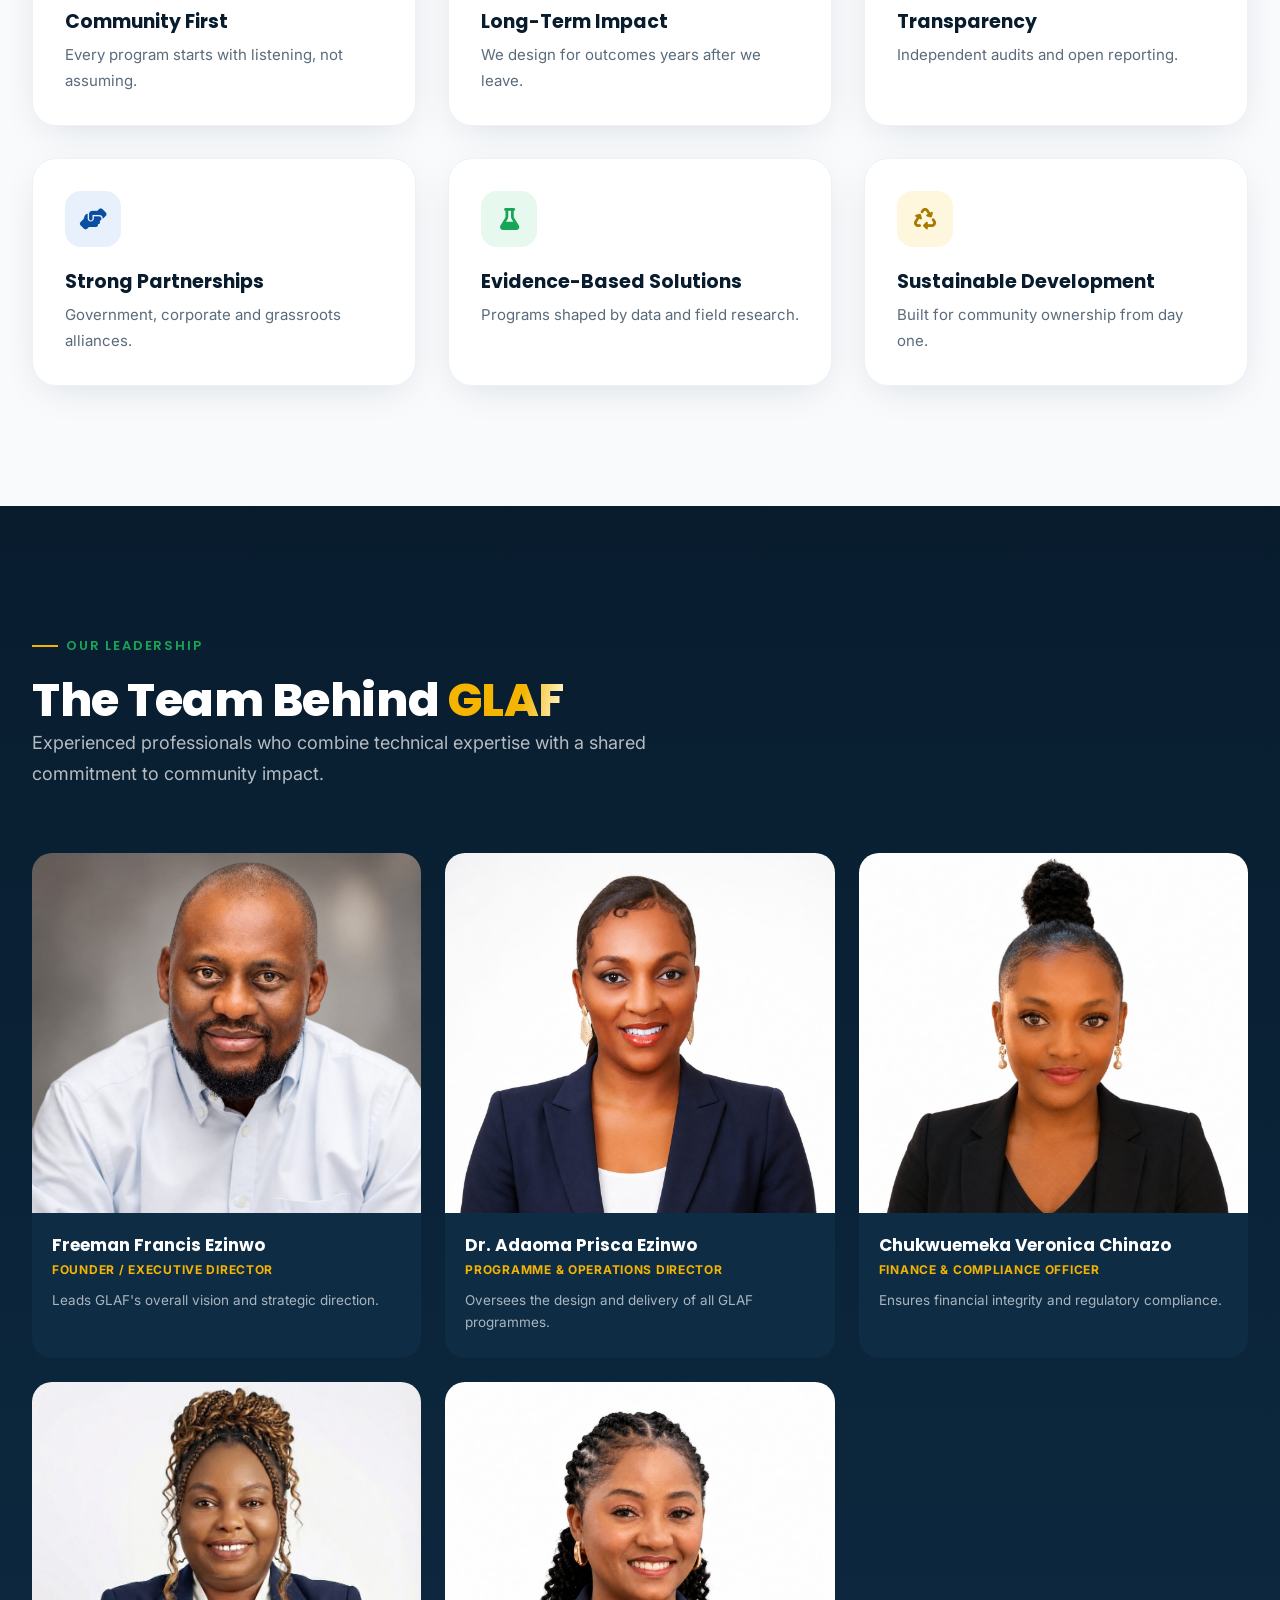
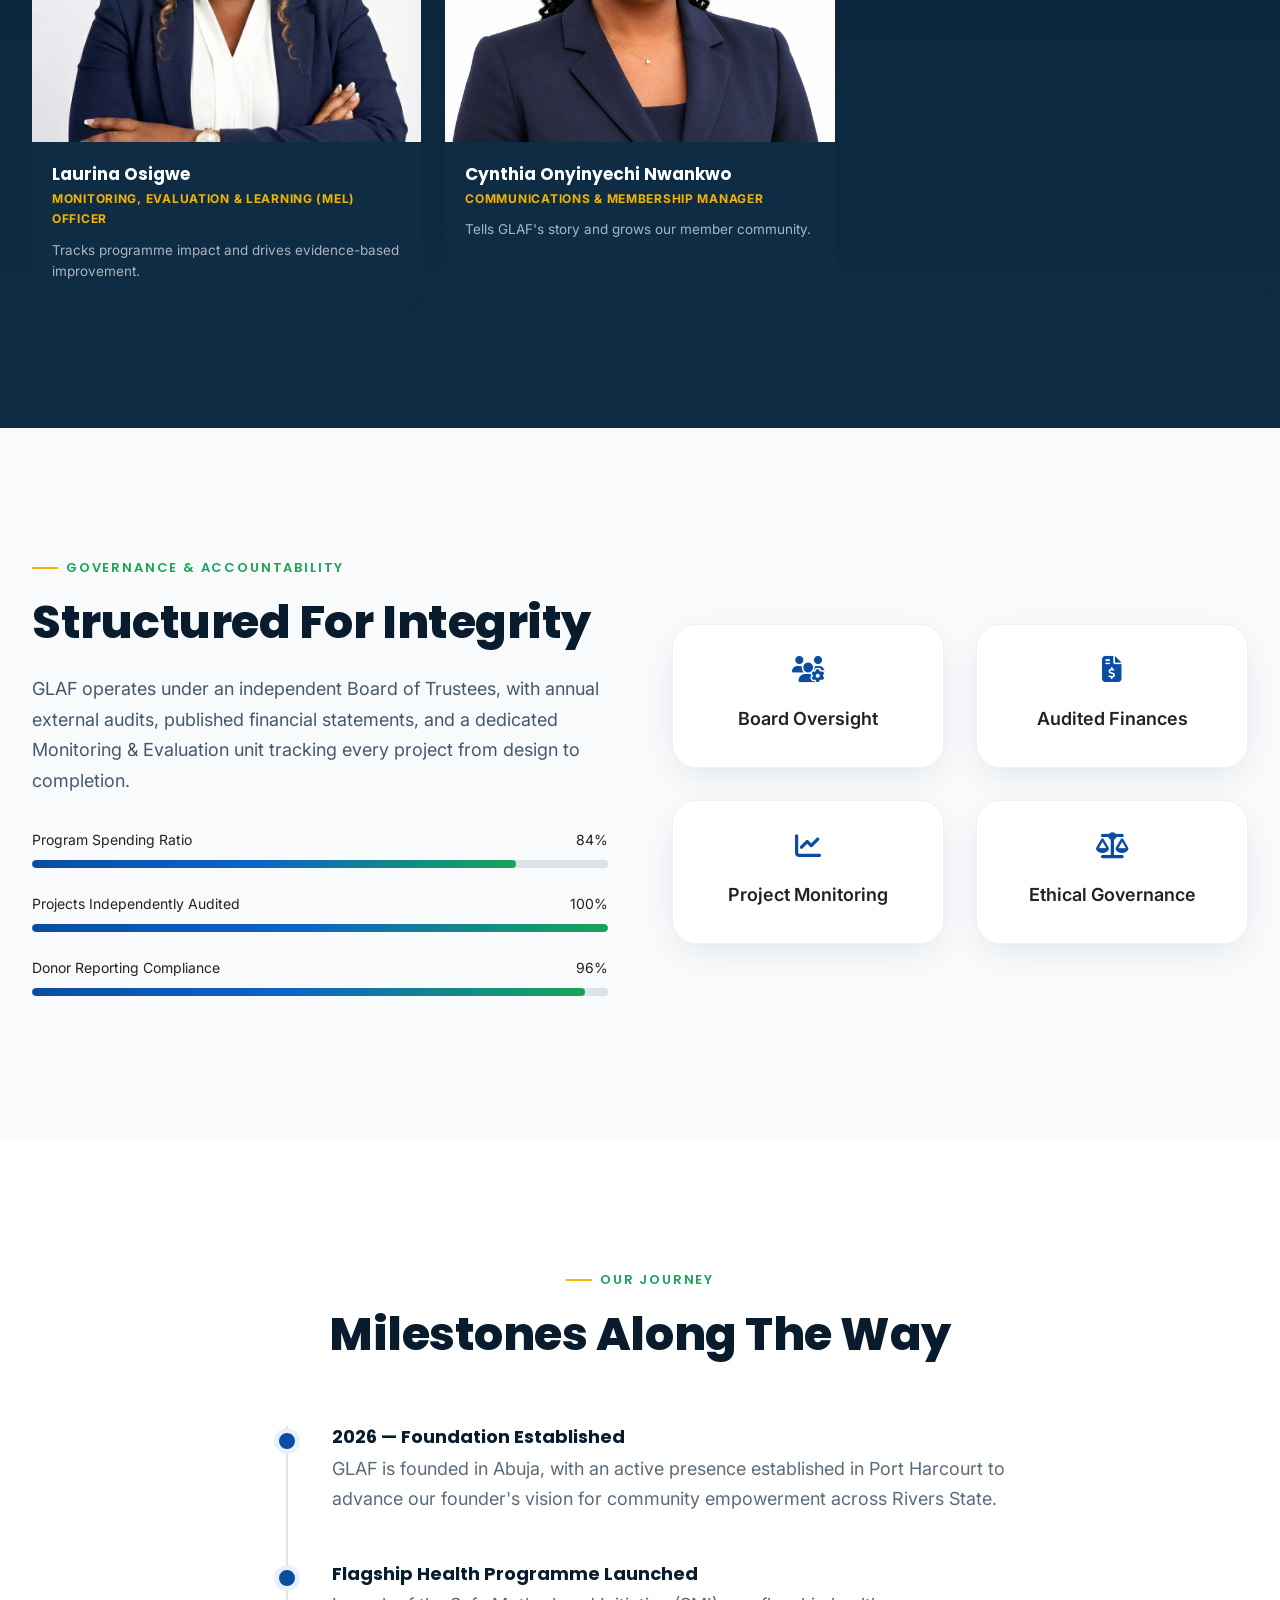
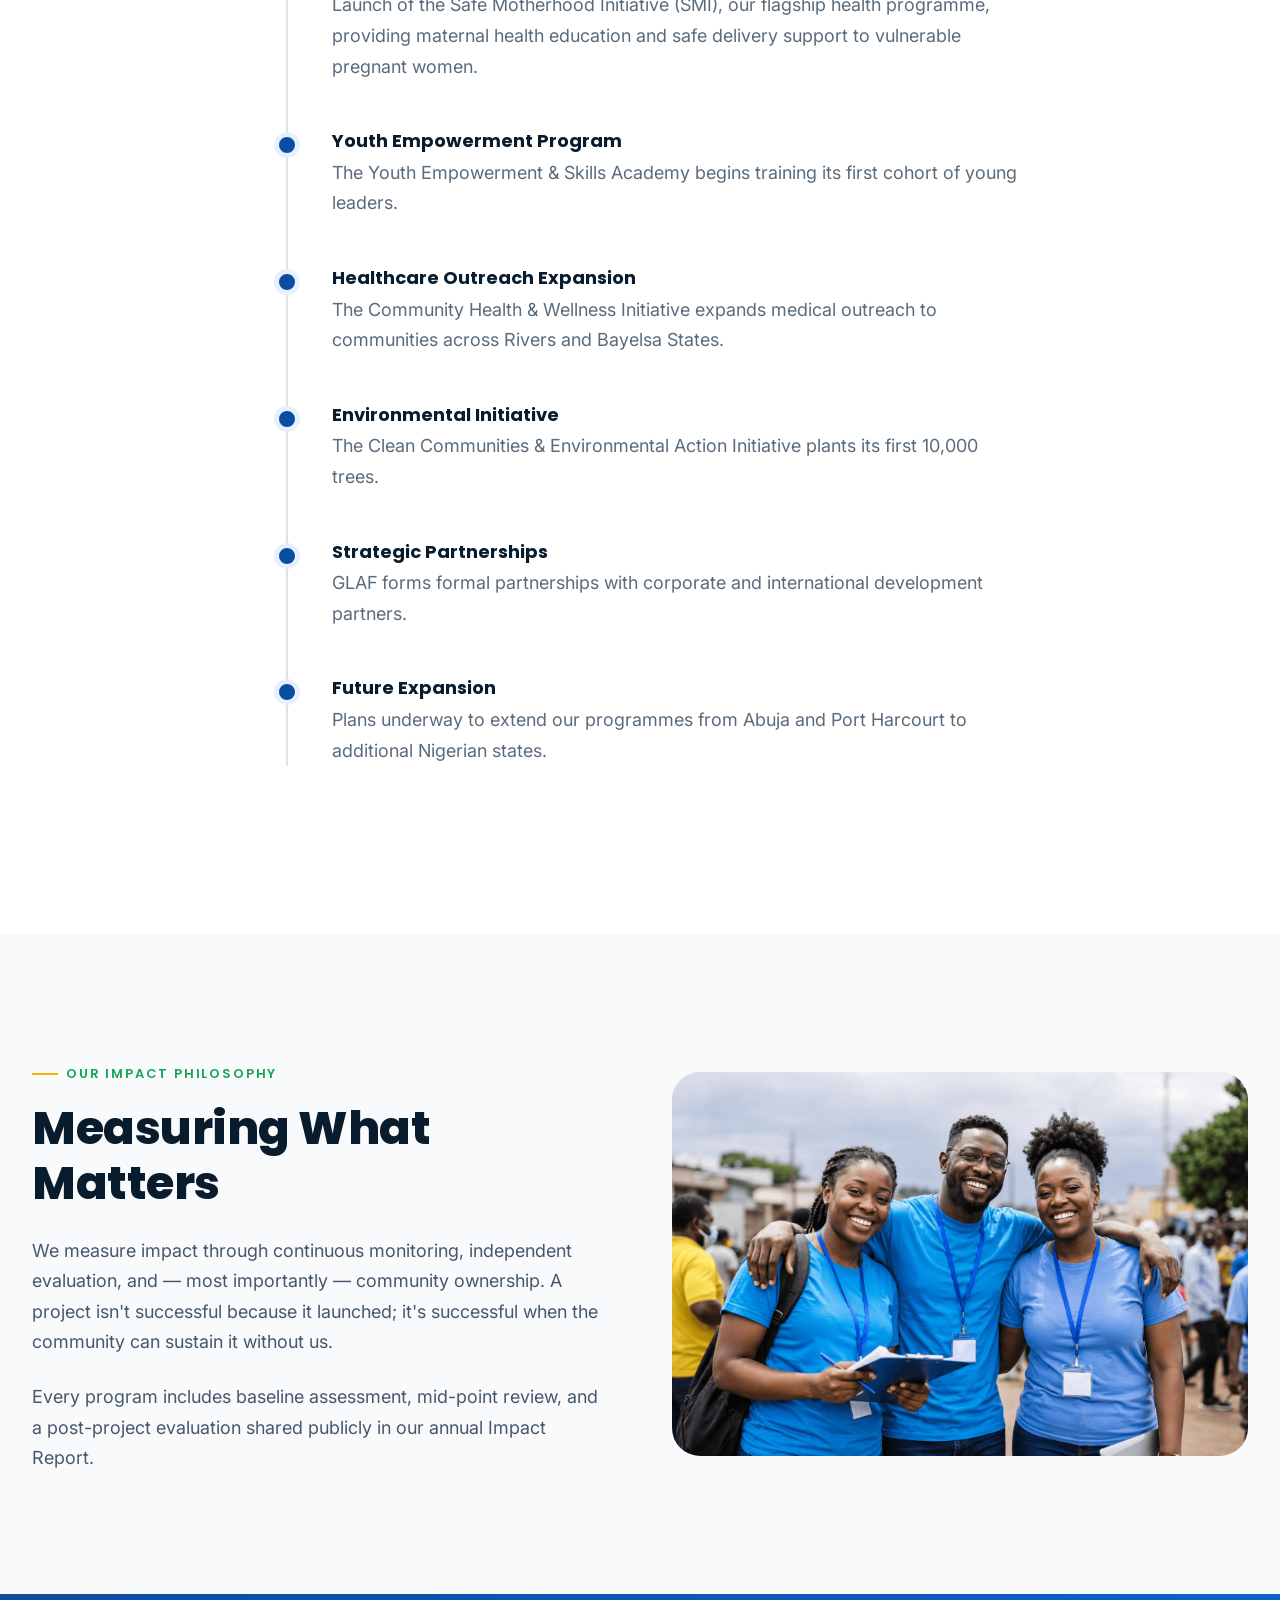
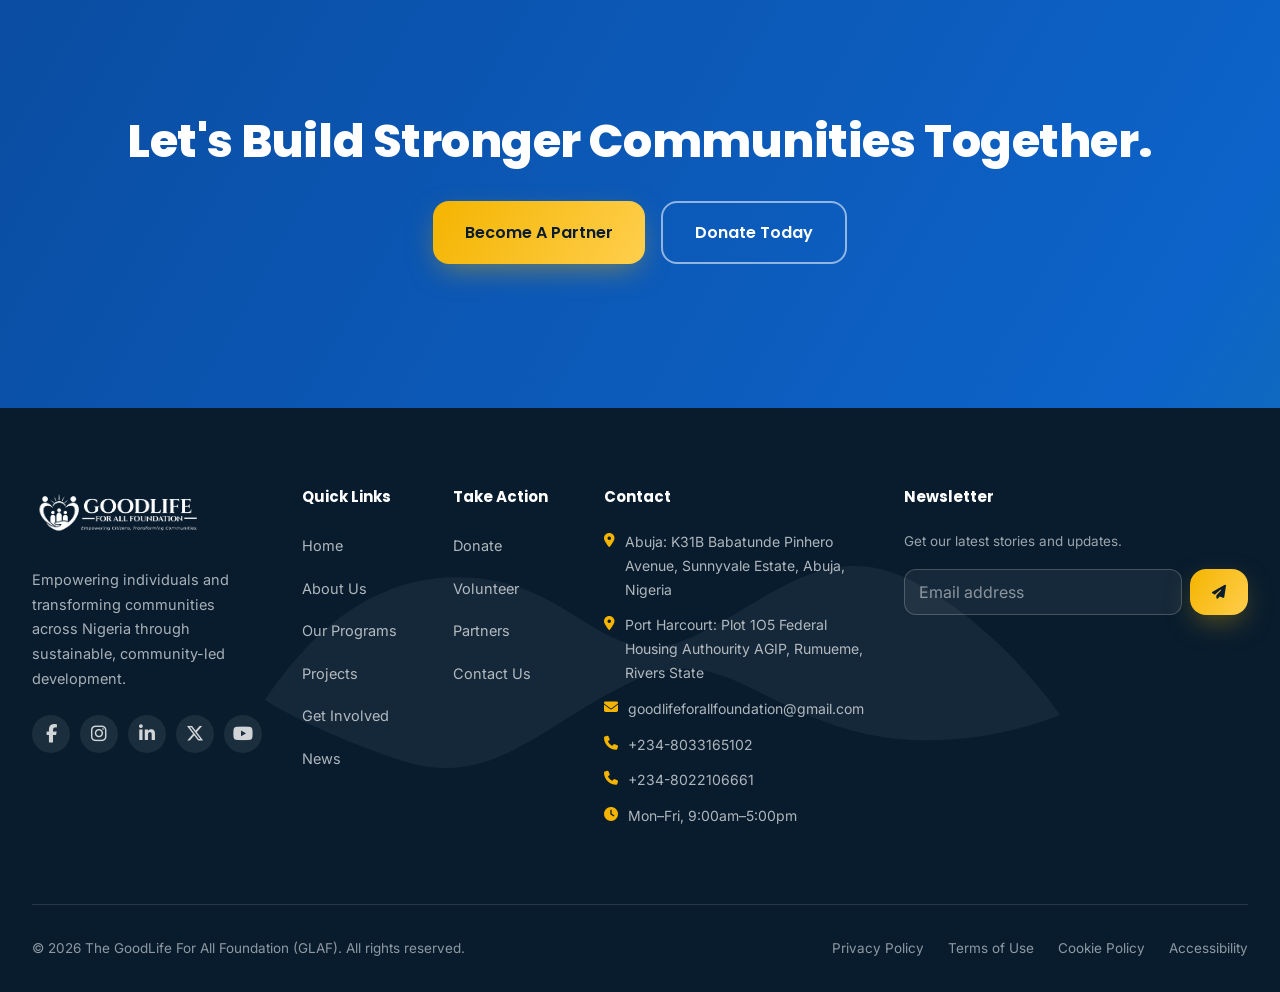
==== commit 70776b5c: "Add files via upload" ====
--- a/about.html
+++ b/about.html
@@ -35,12 +35,12 @@
         <li><a href="/">Home</a></li>
         <li><a href="about">About Us</a></li>
         <li><a href="programs">Our Programs</a></li>
-        <li><a href="projects">Our Projects</a></li>
+        <li class="nav-desktop-hide"><a href="projects">Our Projects</a></li>
         <li><a href="get-involved">Get Involved</a></li>
-        <li><a href="partners">Partners</a></li>
-        <li><a href="news">News</a></li>
+        <li class="nav-desktop-hide"><a href="partners">Partners</a></li>
+        <li class="nav-desktop-hide"><a href="news">News</a></li>
         <li><a href="contact">Contact</a></li>
-        <li class="nav-donate-item"><a href="donate" class="nav-donate-link"><i class="fa-solid fa-heart"></i> Donate Now</a></li>
+        <li class="nav-donate-item"><a href="donate" class="nav-donate-link">Donate Now <i class="fa-solid fa-heart"></i></a></li>
       </ul>
     </nav>
     <div class="nav-cta">
--- a/css/style.css
+++ b/css/style.css
@@ -200,6 +200,7 @@
   .site-header.scrolled .main-nav a{ color: var(--navy); }
   .site-header.scrolled .main-nav a.active{ color: var(--blue); }
   [data-theme="dark"] .site-header.scrolled .main-nav a{ color: #fff; }
+  .nav-desktop-hide{ display:none; }
 }
 
 .brand .mark{ width:42px; height:42px; border-radius:12px; background: var(--grad-hope); display:flex; align-items:center; justify-content:center; font-size:18px; color:#fff; box-shadow: 0 6px 18px -4px rgba(24,165,88,.6); }
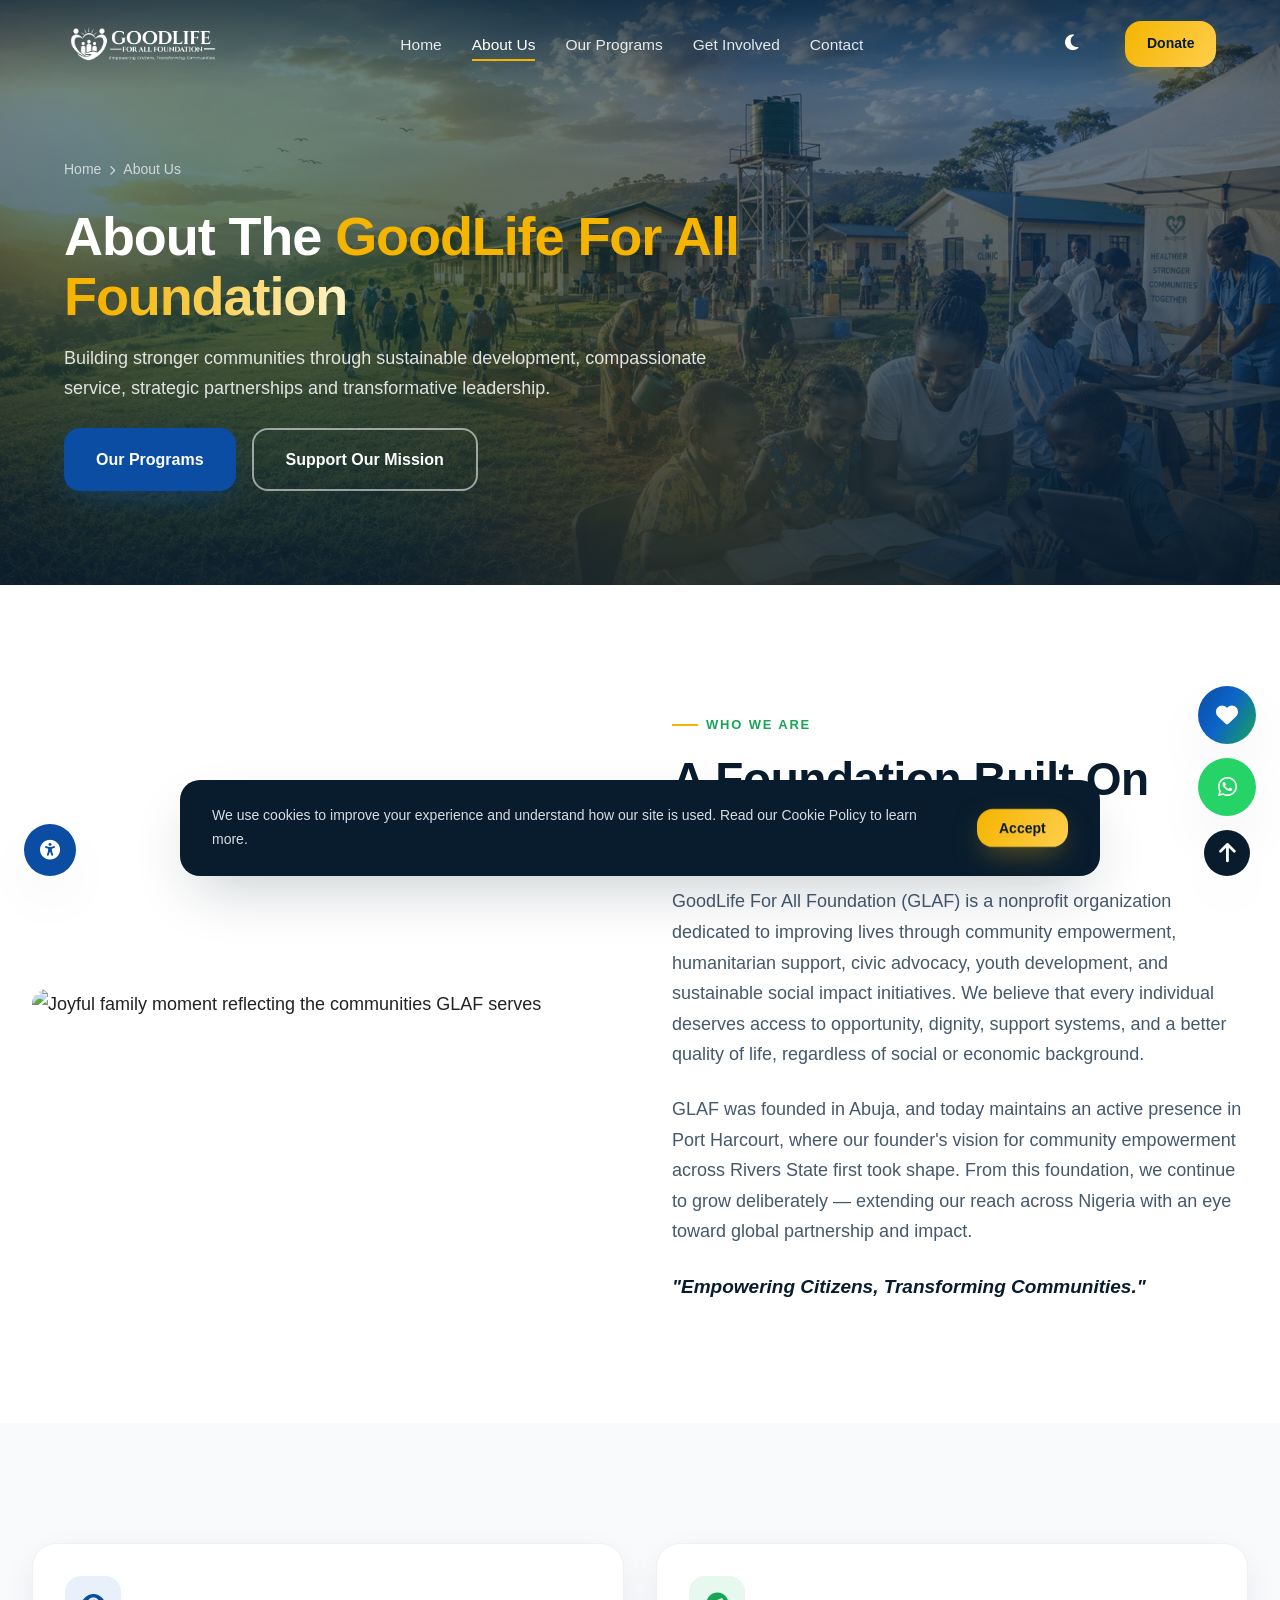
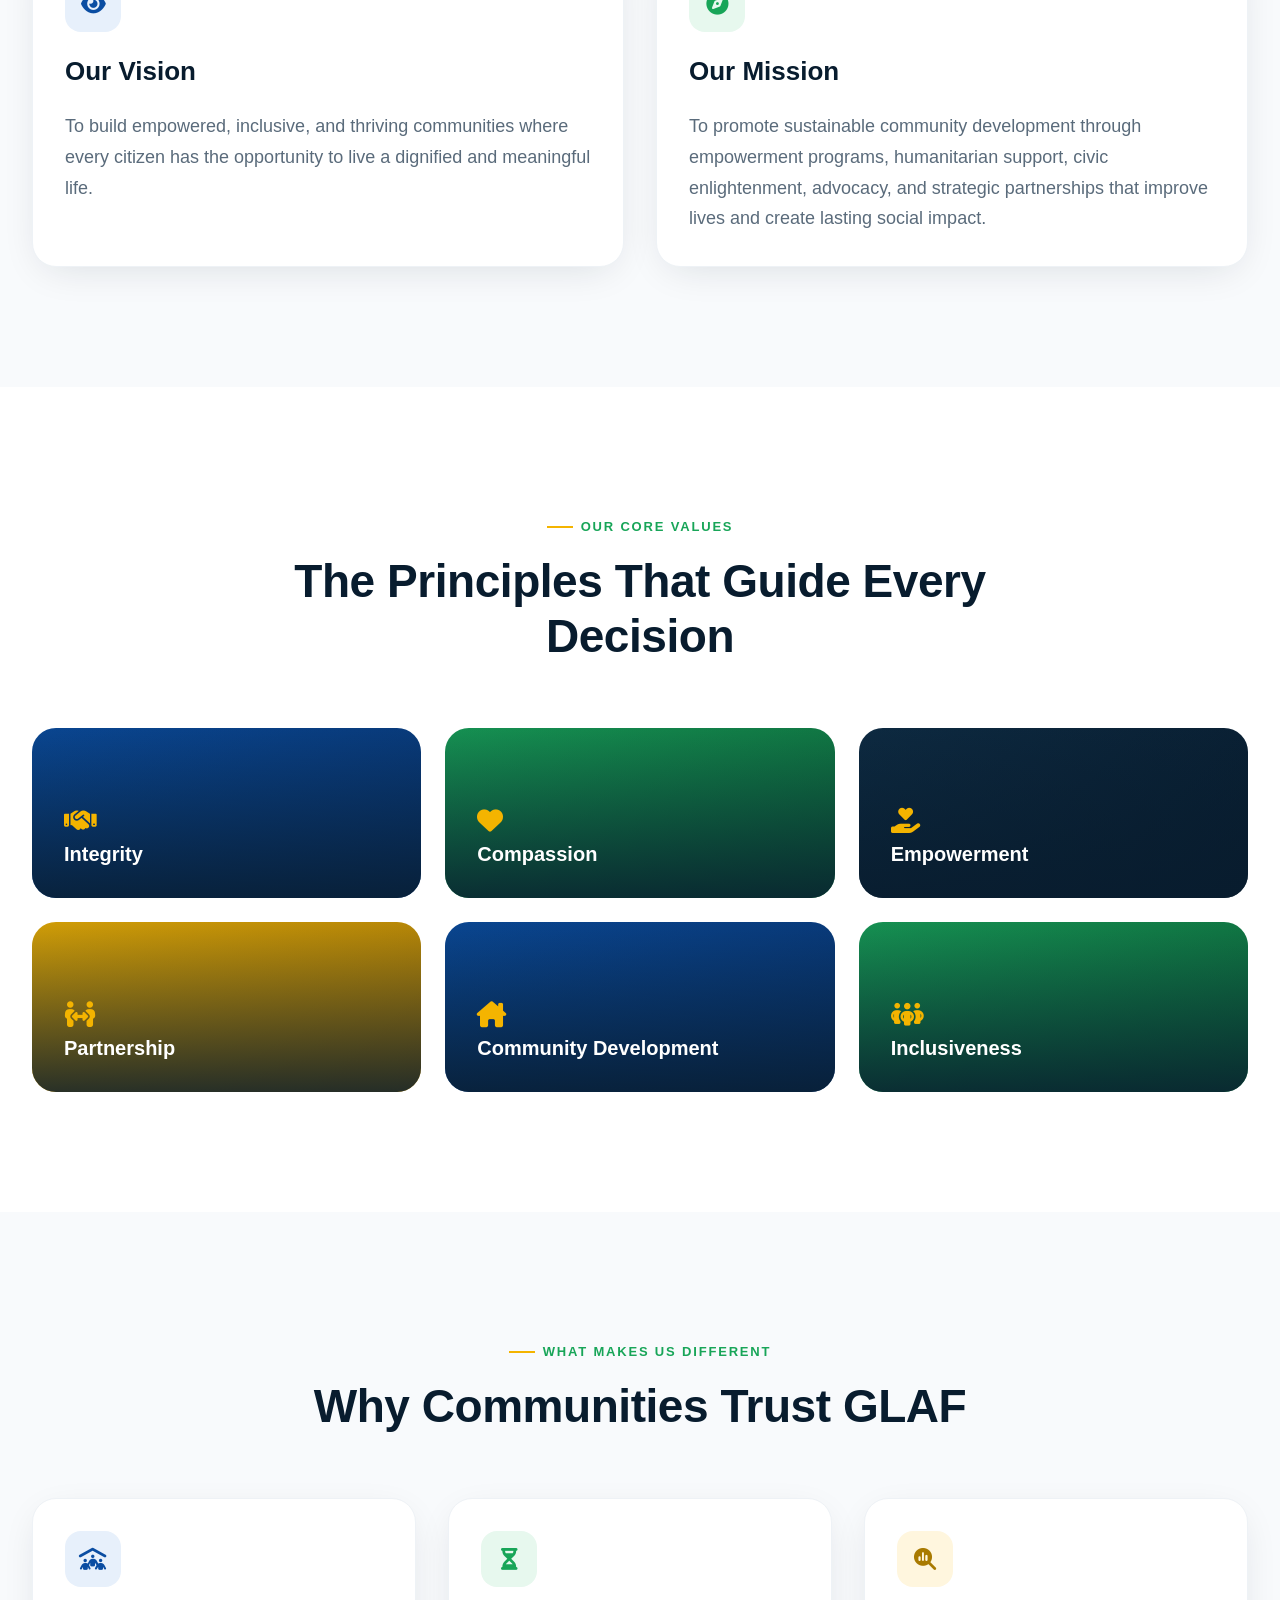
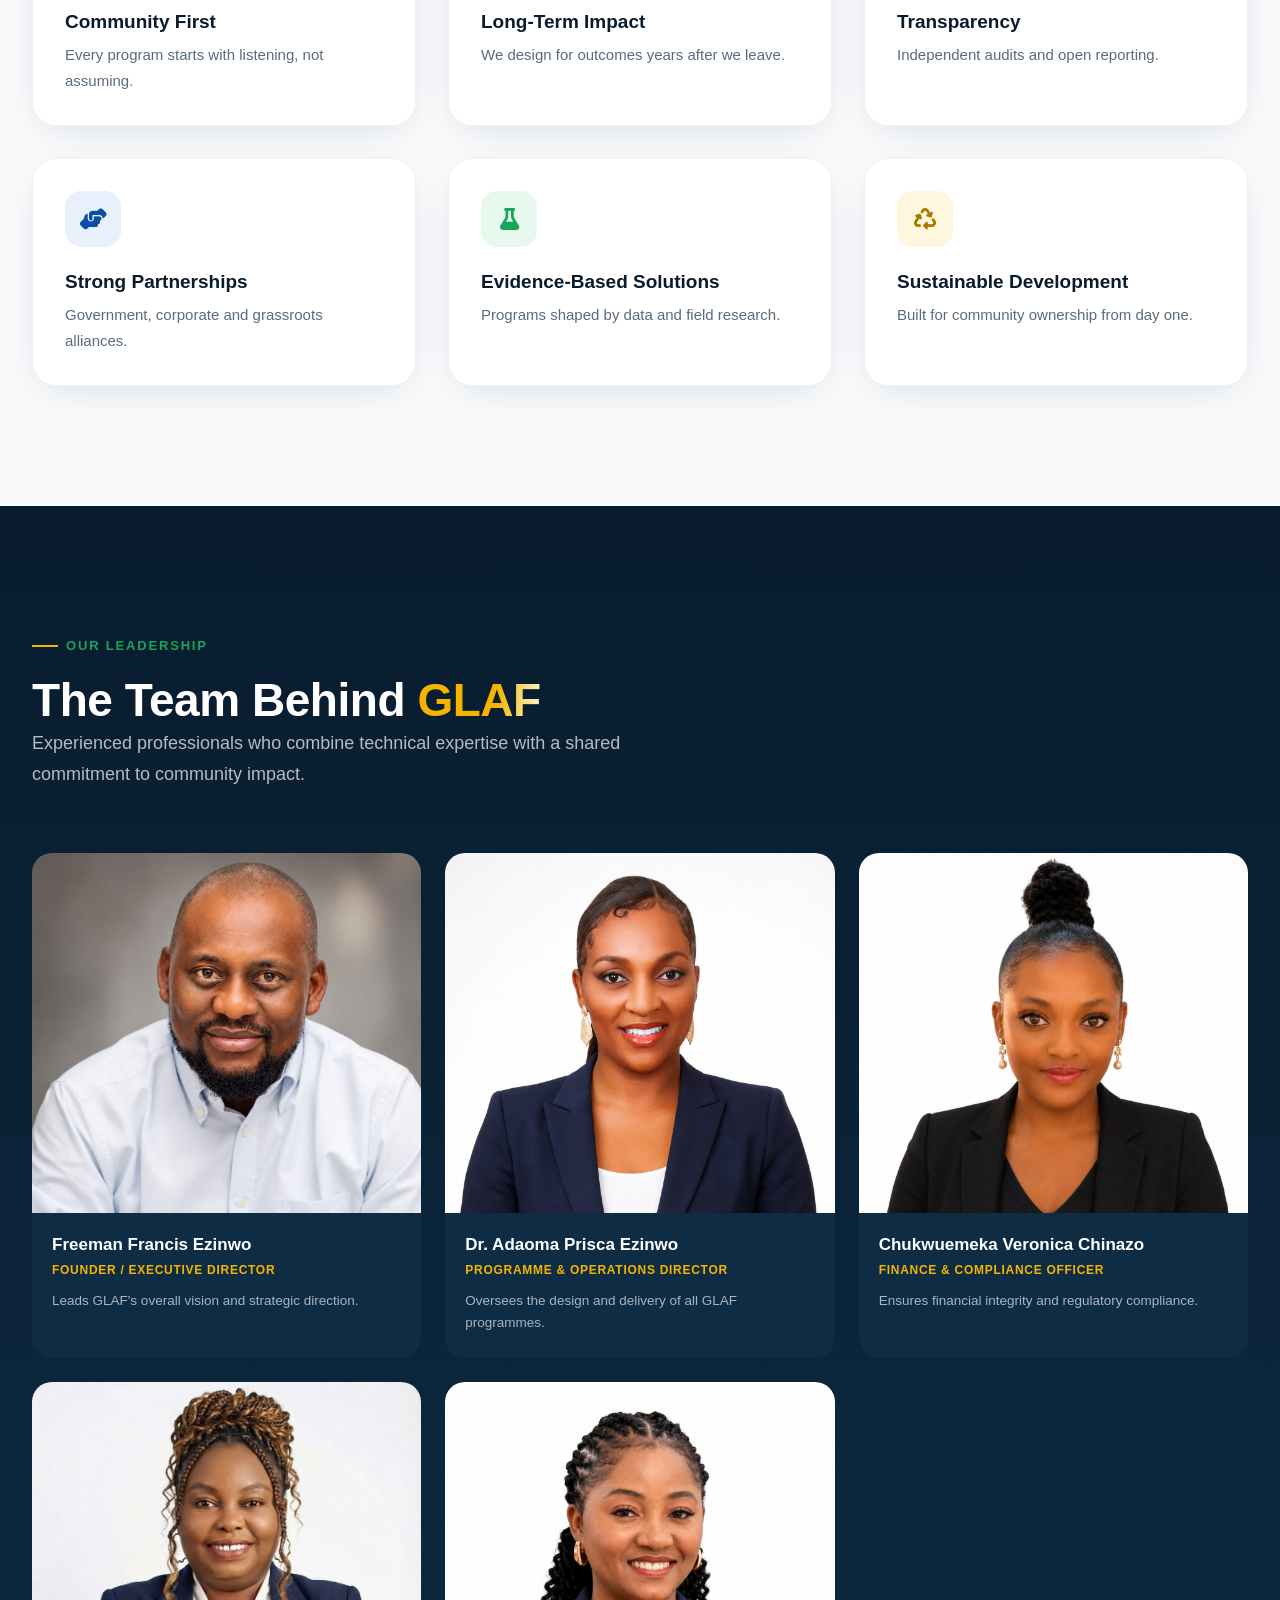
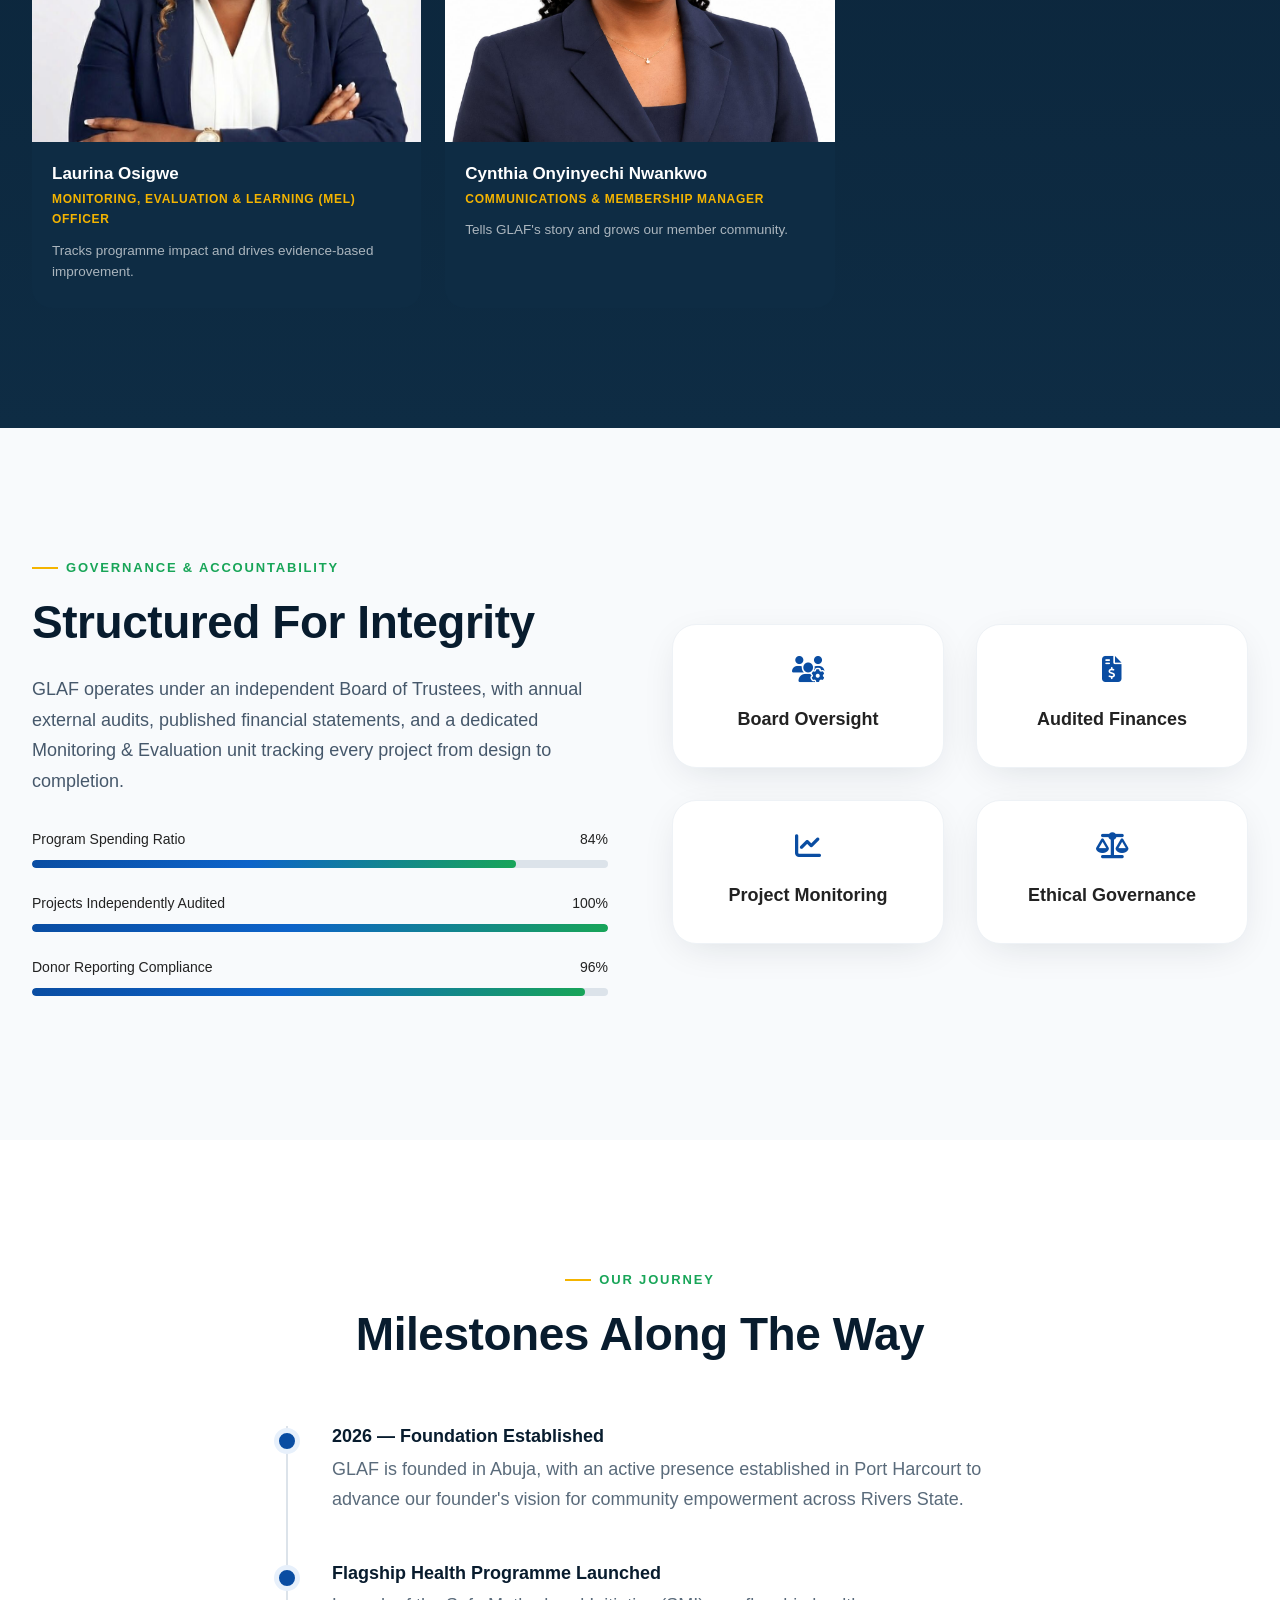
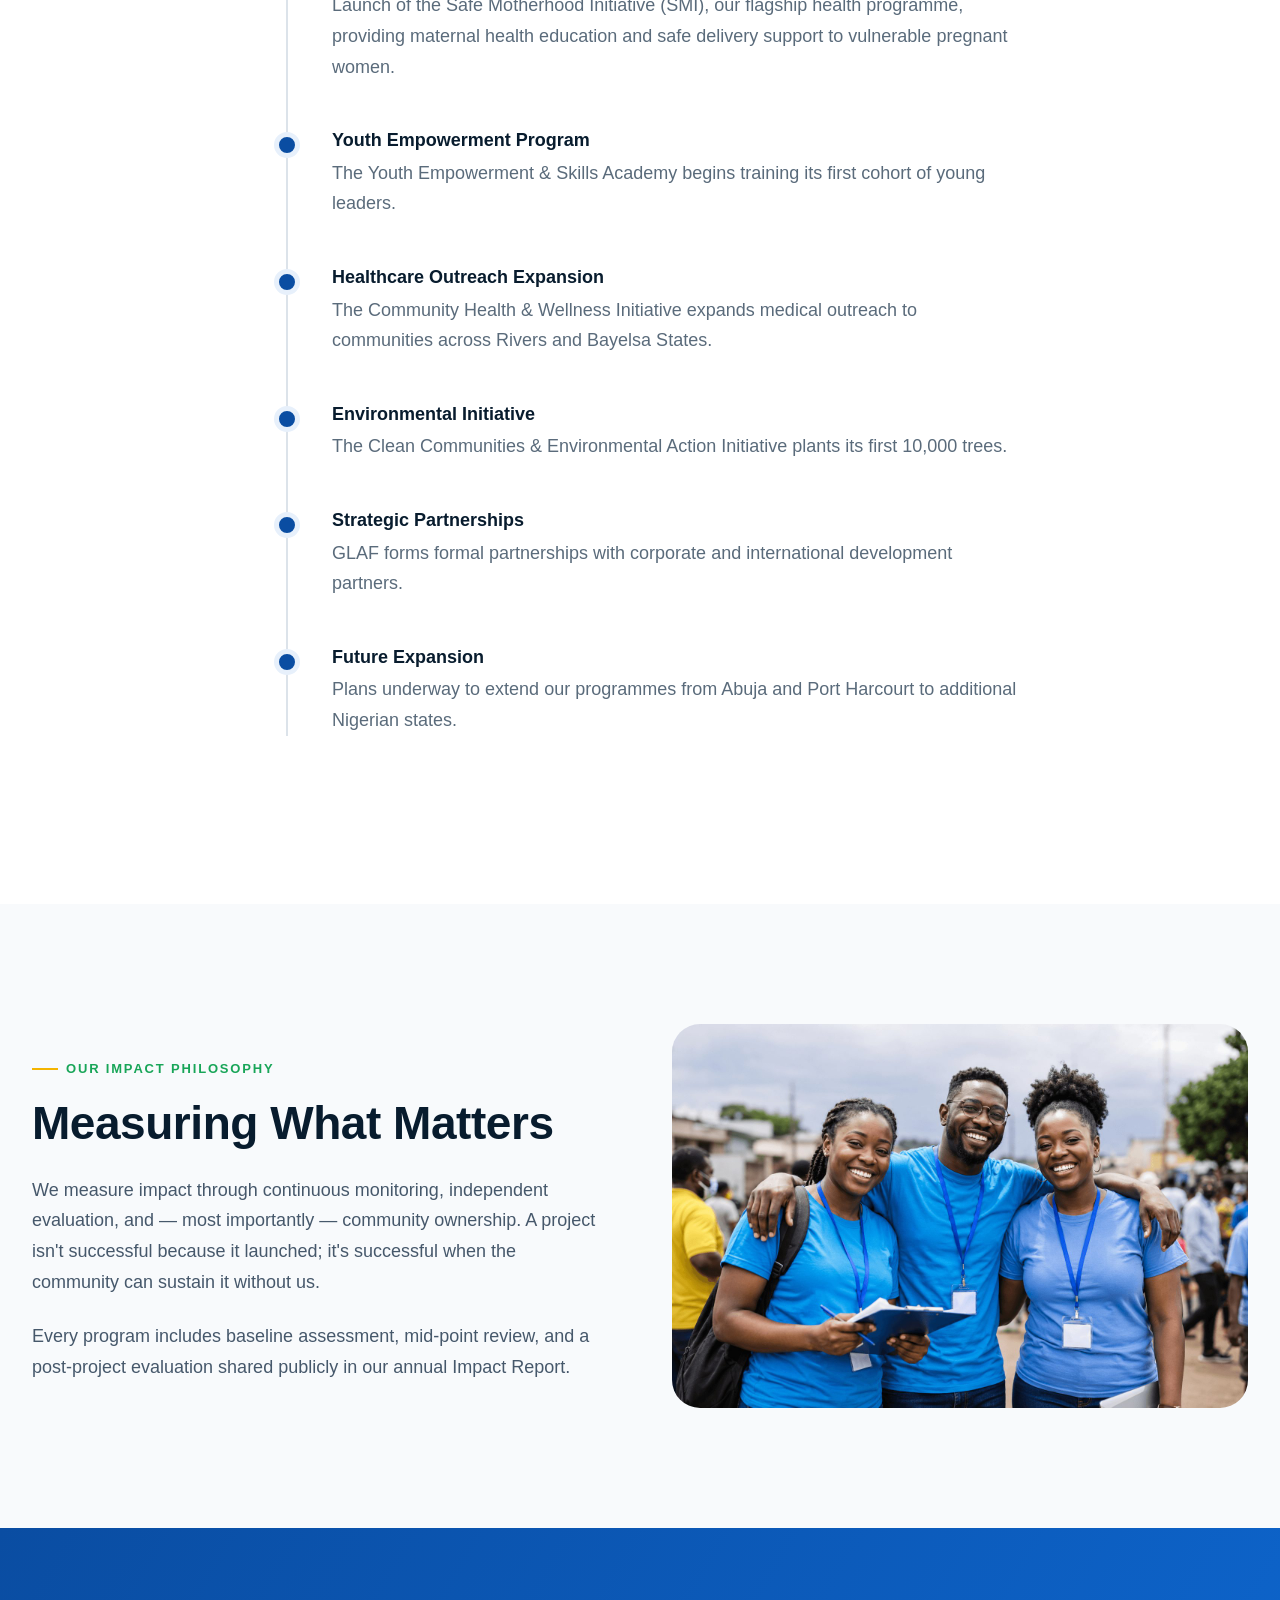
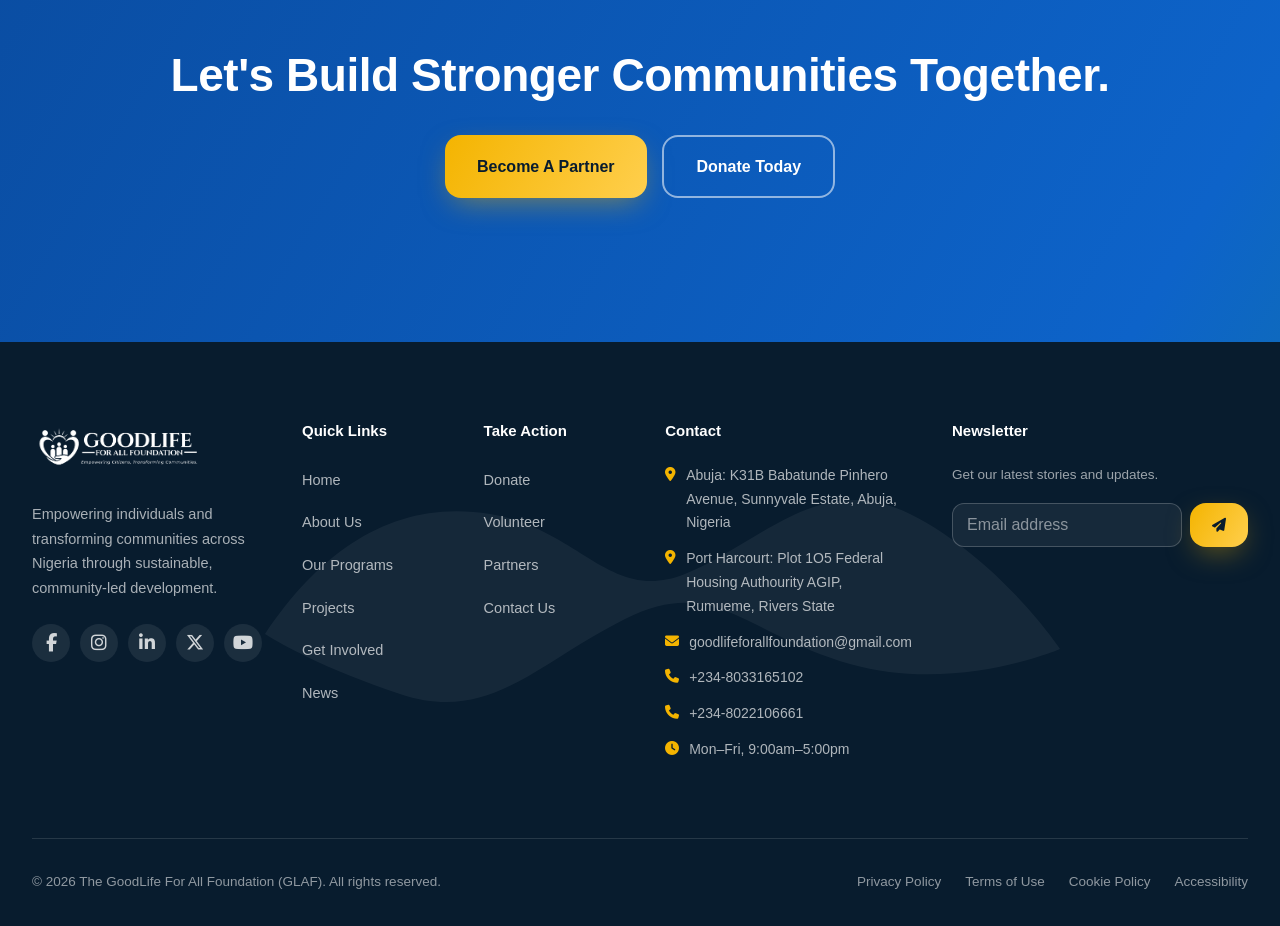
==== commit 5c960f14: "Add files via upload" ====
--- a/about.html
+++ b/about.html
@@ -3,6 +3,7 @@
 <head>
 <meta charset="UTF-8">
 <meta name="viewport" content="width=device-width, initial-scale=1.0">
+<meta http-equiv="Content-Security-Policy" content="default-src 'self'; style-src 'self' 'unsafe-inline' https://cdnjs.cloudflare.com https://fonts.googleapis.com; script-src 'self' 'unsafe-inline' https://cdnjs.cloudflare.com; font-src 'self' https://cdnjs.cloudflare.com https://fonts.gstatic.com; img-src 'self' data: https://images.unsplash.com https://images.pexels.com; connect-src 'self' https://api.web3forms.com; frame-src https://www.google.com; object-src 'none'; base-uri 'self';">
 <title>About Us | The GoodLife For All Foundation</title>
 <meta name="description" content="Learn about The GoodLife For All Foundation's story, mission, vision, leadership and commitment to transparent, community-led development across Nigeria.">
 <meta name="keywords" content="GLAF about, GoodLife For All Foundation leadership, Nigeria NGO governance">
@@ -16,7 +17,7 @@
 <link rel="alternate icon" href="images/glaf-favicon.svg">
 <link rel="preconnect" href="https://fonts.googleapis.com">
 <link href="https://fonts.googleapis.com/css2?family=Poppins:wght@400;500;600;700;800&family=Inter:wght@400;500;600;700&display=swap" rel="stylesheet">
-<link rel="stylesheet" href="https://cdnjs.cloudflare.com/ajax/libs/font-awesome/6.5.1/css/all.min.css">
+<link rel="stylesheet" href="https://cdnjs.cloudflare.com/ajax/libs/font-awesome/6.5.1/css/all.min.css" integrity="sha384-t1nt8BQoYMLFN5p42tRAtuAAFQaCQODekUVeKKZrEnEyp4H2R0RHFz0KWpmj7i8g" crossorigin="anonymous" referrerpolicy="no-referrer">
 <link rel="stylesheet" href="css/style.css?v=20260722">
 </head>
 <body>
@@ -133,7 +134,7 @@
         <div class="leader-photo">
           <img src="images/team/freeman-francis-ezinwo.jpg" alt="Portrait of Freeman Francis Ezinwo, Founder and Executive Director">
           <div class="leader-social">
-            <a href="#" aria-label="LinkedIn"><i class="fa-brands fa-linkedin-in"></i></a>
+            <a href="#" aria-label="LinkedIn" target="_blank" rel="noopener noreferrer"><i class="fa-brands fa-linkedin-in"></i></a>
             <a href="#" aria-label="X"><i class="fa-brands fa-x-twitter"></i></a>
           </div>
         </div>
@@ -147,7 +148,7 @@
         <div class="leader-photo">
           <img src="images/team/adaoma-prisca-ezinwo.jpg" alt="Portrait of Dr. Adaoma Prisca Ezinwo, Programme and Operations Director">
           <div class="leader-social">
-            <a href="#" aria-label="LinkedIn"><i class="fa-brands fa-linkedin-in"></i></a>
+            <a href="#" aria-label="LinkedIn" target="_blank" rel="noopener noreferrer"><i class="fa-brands fa-linkedin-in"></i></a>
             <a href="#" aria-label="X"><i class="fa-brands fa-x-twitter"></i></a>
           </div>
         </div>
@@ -161,7 +162,7 @@
         <div class="leader-photo">
           <img src="images/team/chukwuemeka-veronica-chinazo.jpg" alt="Portrait of Chukwuemeka Veronica Chinazo, Finance and Compliance Officer">
           <div class="leader-social">
-            <a href="#" aria-label="LinkedIn"><i class="fa-brands fa-linkedin-in"></i></a>
+            <a href="#" aria-label="LinkedIn" target="_blank" rel="noopener noreferrer"><i class="fa-brands fa-linkedin-in"></i></a>
             <a href="#" aria-label="X"><i class="fa-brands fa-x-twitter"></i></a>
           </div>
         </div>
@@ -175,7 +176,7 @@
         <div class="leader-photo">
           <img src="images/team/laurina-osigwe.jpg" alt="Portrait of Laurina Osigwe, Monitoring, Evaluation and Learning Officer">
           <div class="leader-social">
-            <a href="#" aria-label="LinkedIn"><i class="fa-brands fa-linkedin-in"></i></a>
+            <a href="#" aria-label="LinkedIn" target="_blank" rel="noopener noreferrer"><i class="fa-brands fa-linkedin-in"></i></a>
             <a href="#" aria-label="X"><i class="fa-brands fa-x-twitter"></i></a>
           </div>
         </div>
@@ -189,7 +190,7 @@
         <div class="leader-photo">
           <img src="images/team/cynthia-onyinyechi-nwankwo.jpg" alt="Portrait of Cynthia Onyinyechi Nwankwo, Communications and Membership Manager">
           <div class="leader-social">
-            <a href="#" aria-label="LinkedIn"><i class="fa-brands fa-linkedin-in"></i></a>
+            <a href="#" aria-label="LinkedIn" target="_blank" rel="noopener noreferrer"><i class="fa-brands fa-linkedin-in"></i></a>
             <a href="#" aria-label="X"><i class="fa-brands fa-x-twitter"></i></a>
           </div>
         </div>
@@ -270,11 +271,11 @@
         <a href="/" class="brand" style="color:#fff;"><img src="images/glaf-logo-white.svg" alt="The GoodLife For All Foundation" class="logo-img"></a>
         <p>Empowering individuals and transforming communities across Nigeria through sustainable, community-led development.</p>
         <div class="social-row">
-          <a href="#" aria-label="Facebook"><i class="fa-brands fa-facebook-f"></i></a>
-          <a href="#" aria-label="Instagram"><i class="fa-brands fa-instagram"></i></a>
-          <a href="#" aria-label="LinkedIn"><i class="fa-brands fa-linkedin-in"></i></a>
+          <a href="#" aria-label="Facebook" target="_blank" rel="noopener noreferrer"><i class="fa-brands fa-facebook-f"></i></a>
+          <a href="#" aria-label="Instagram" target="_blank" rel="noopener noreferrer"><i class="fa-brands fa-instagram"></i></a>
+          <a href="#" aria-label="LinkedIn" target="_blank" rel="noopener noreferrer"><i class="fa-brands fa-linkedin-in"></i></a>
           <a href="#" aria-label="X"><i class="fa-brands fa-x-twitter"></i></a>
-          <a href="#" aria-label="YouTube"><i class="fa-brands fa-youtube"></i></a>
+          <a href="#" aria-label="YouTube" target="_blank" rel="noopener noreferrer"><i class="fa-brands fa-youtube"></i></a>
         </div>
       </div>
       <div class="footer-col"><h4>Quick Links</h4><ul>
@@ -313,7 +314,7 @@
 
 <div class="floating-btns">
   <a href="donate" class="fab donate" aria-label="Donate now"><i class="fa-solid fa-heart"></i></a>
-  <a href="https://wa.me/2348033165102" class="fab whatsapp" aria-label="Chat on WhatsApp"><i class="fa-brands fa-whatsapp"></i></a>
+  <a href="https://wa.me/2348033165102" class="fab whatsapp" aria-label="Chat on WhatsApp" target="_blank" rel="noopener noreferrer"><i class="fa-brands fa-whatsapp"></i></a>
   <button class="fab top" aria-label="Back to top"><i class="fa-solid fa-arrow-up"></i></button>
 </div>
 <button class="a11y-btn" aria-label="Accessibility options"><i class="fa-solid fa-universal-access"></i></button>
--- a/css/style.css
+++ b/css/style.css
@@ -236,10 +236,10 @@
   .main-nav ul.open{ transform: translateX(0); }
   .main-nav a{ font-size:19px; }
   .nav-toggle{ display:flex; }
-  .nav-donate-item{ display:block; margin-top: var(--s-4); }
+  .nav-donate-item{ display:block; margin-top: var(--s-4); text-align:center; }
   .nav-donate-link{
-    display:inline-flex; align-items:center; gap:9px; background: var(--grad-gold); color: var(--navy) !important;
-    font-weight:800; font-size:17px; padding:15px 28px; border-radius:999px;
+    display:inline-flex; align-items:center; justify-content:center; gap:11px; background: var(--grad-gold); color: var(--navy) !important;
+    font-weight:800; font-size:17px; padding:16px 42px; border-radius:999px; width:100%;
     box-shadow: 0 10px 26px -6px rgba(244,180,0,.55); animation: navDonatePulse 2.4s ease-in-out infinite;
   }
   .nav-donate-link::after{ display:none; }
